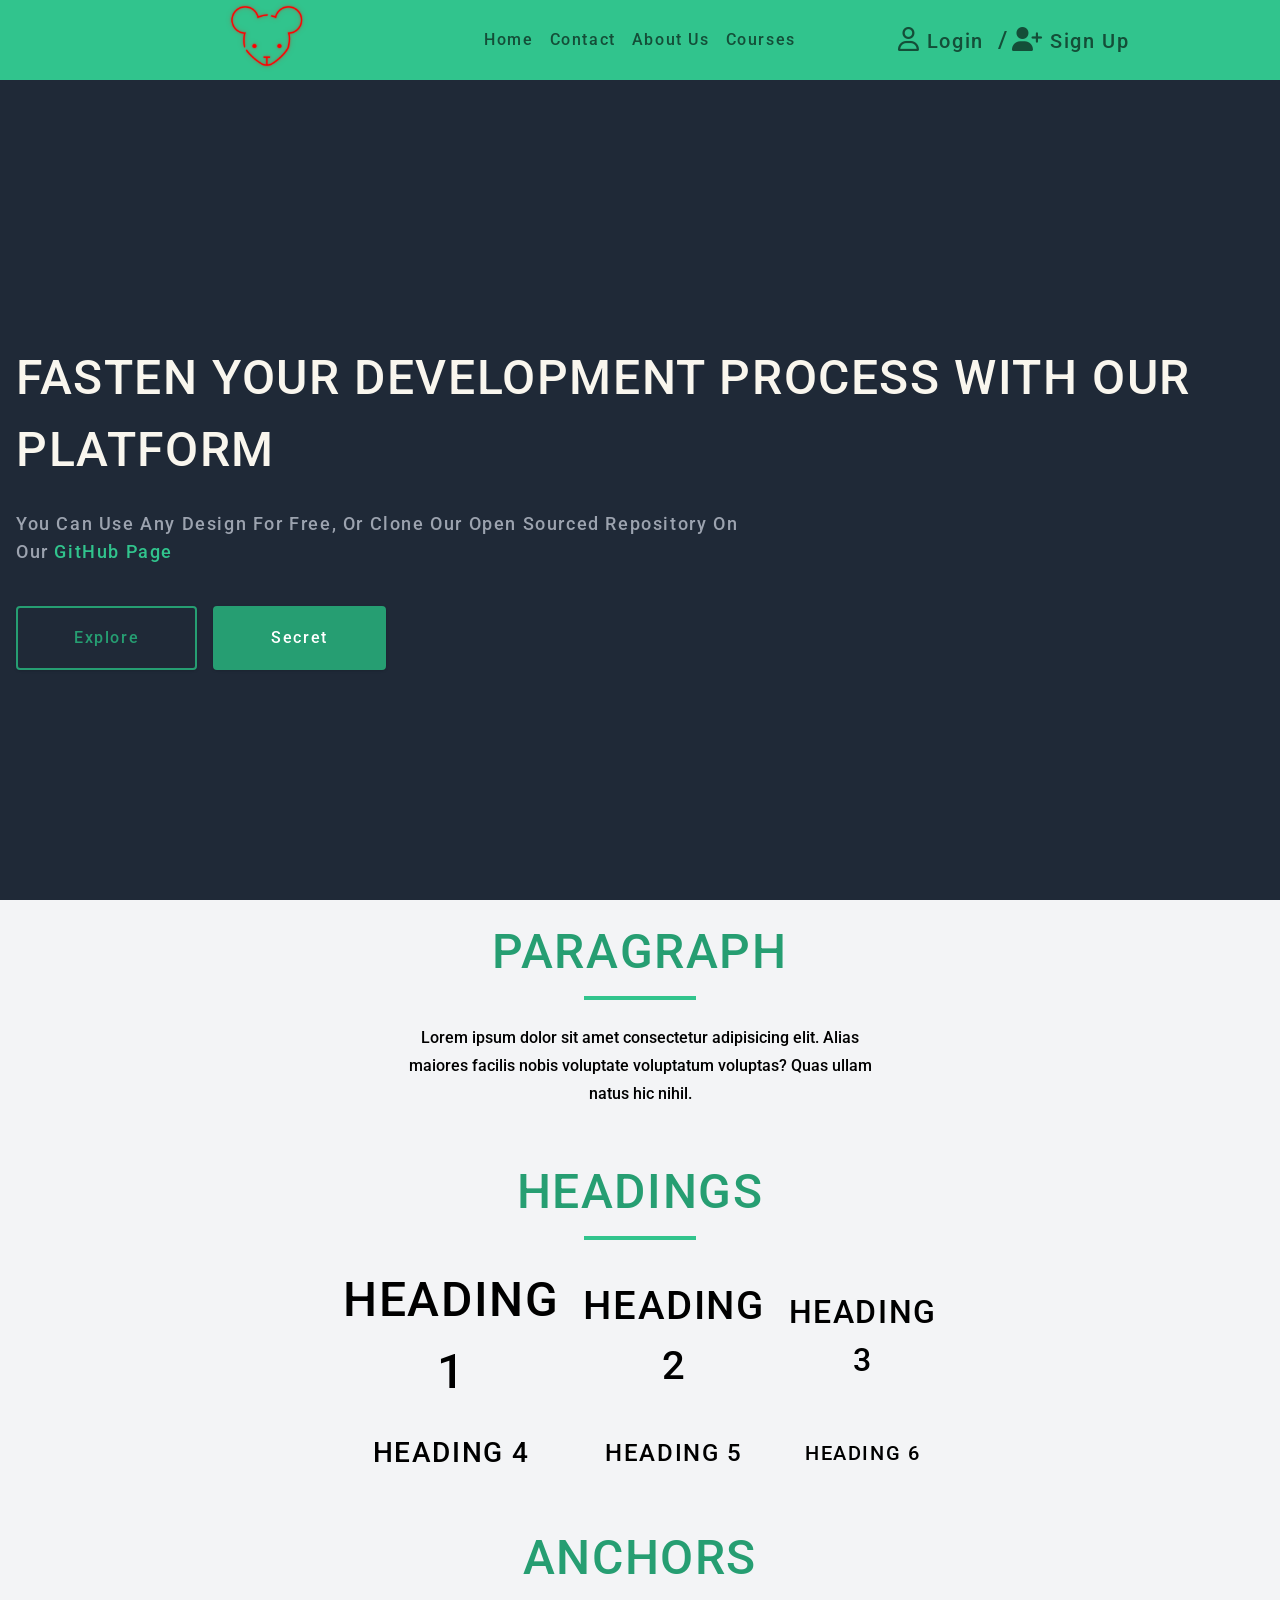
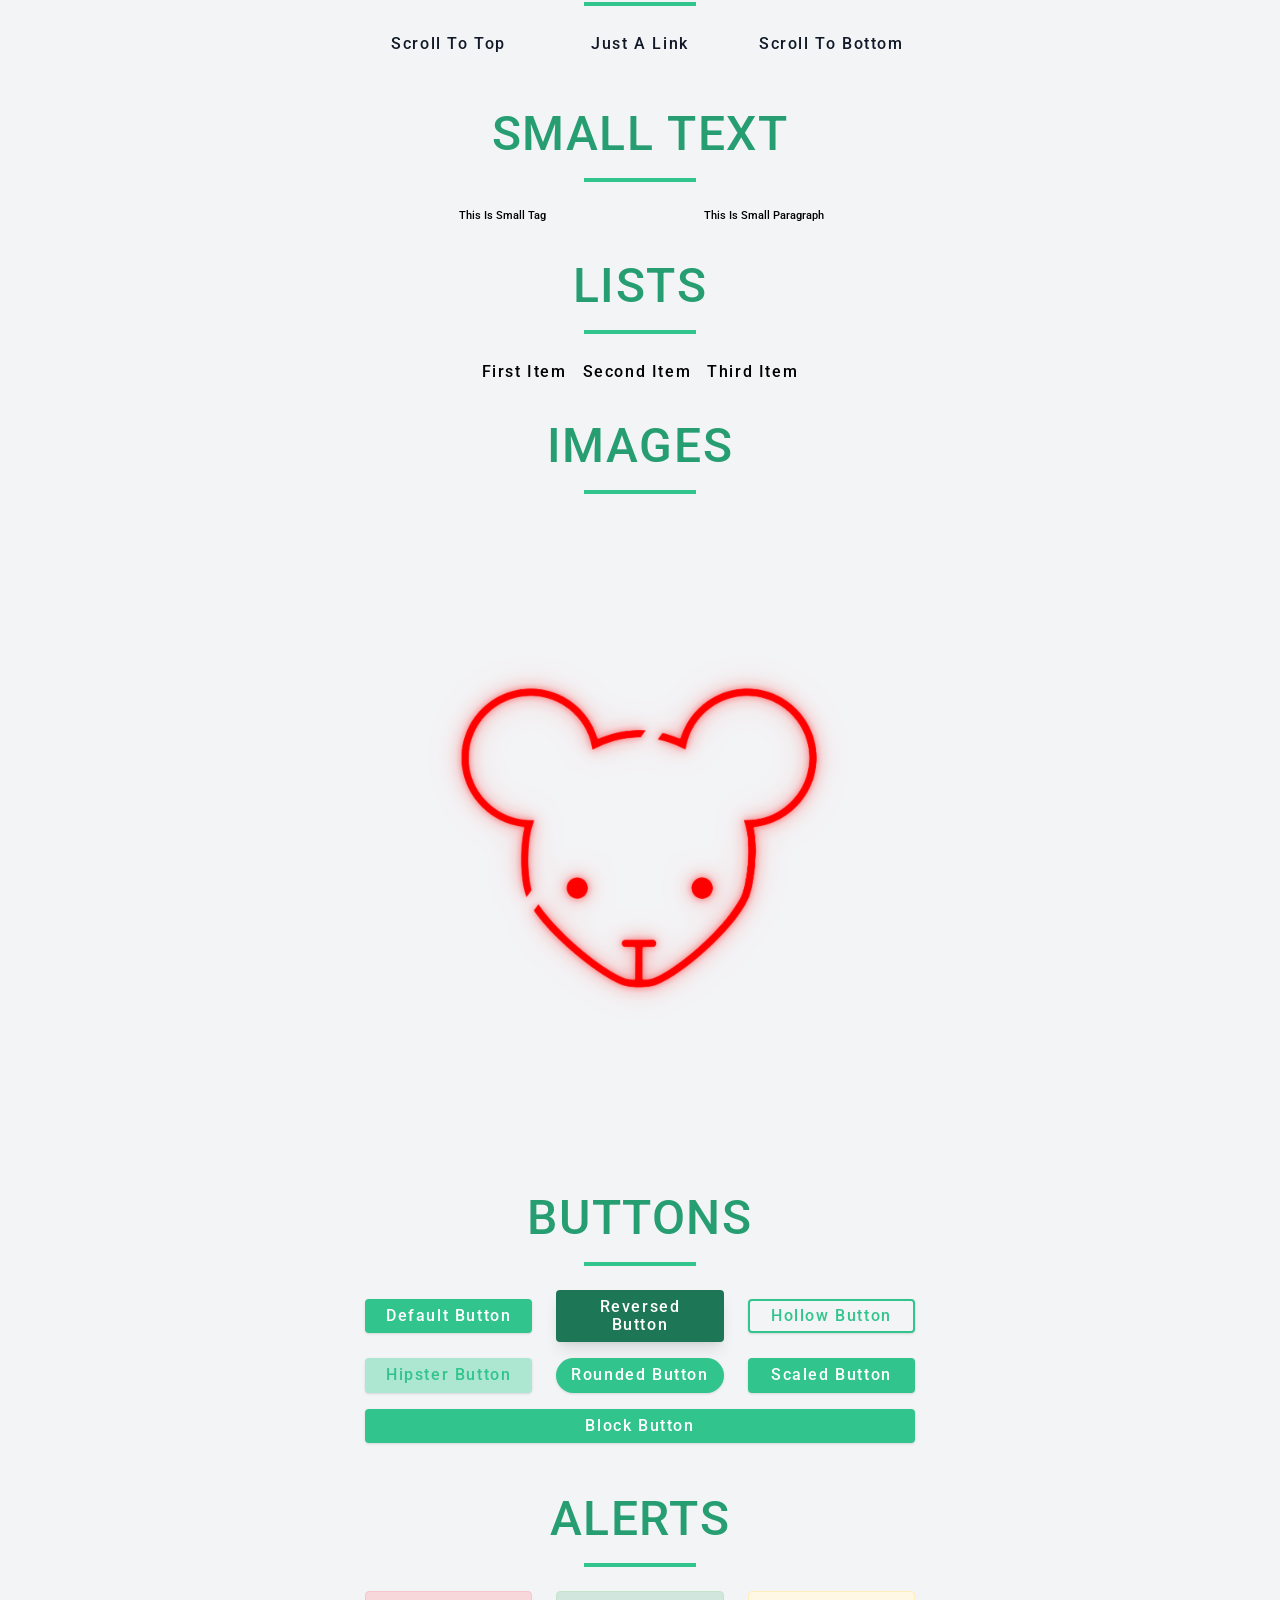
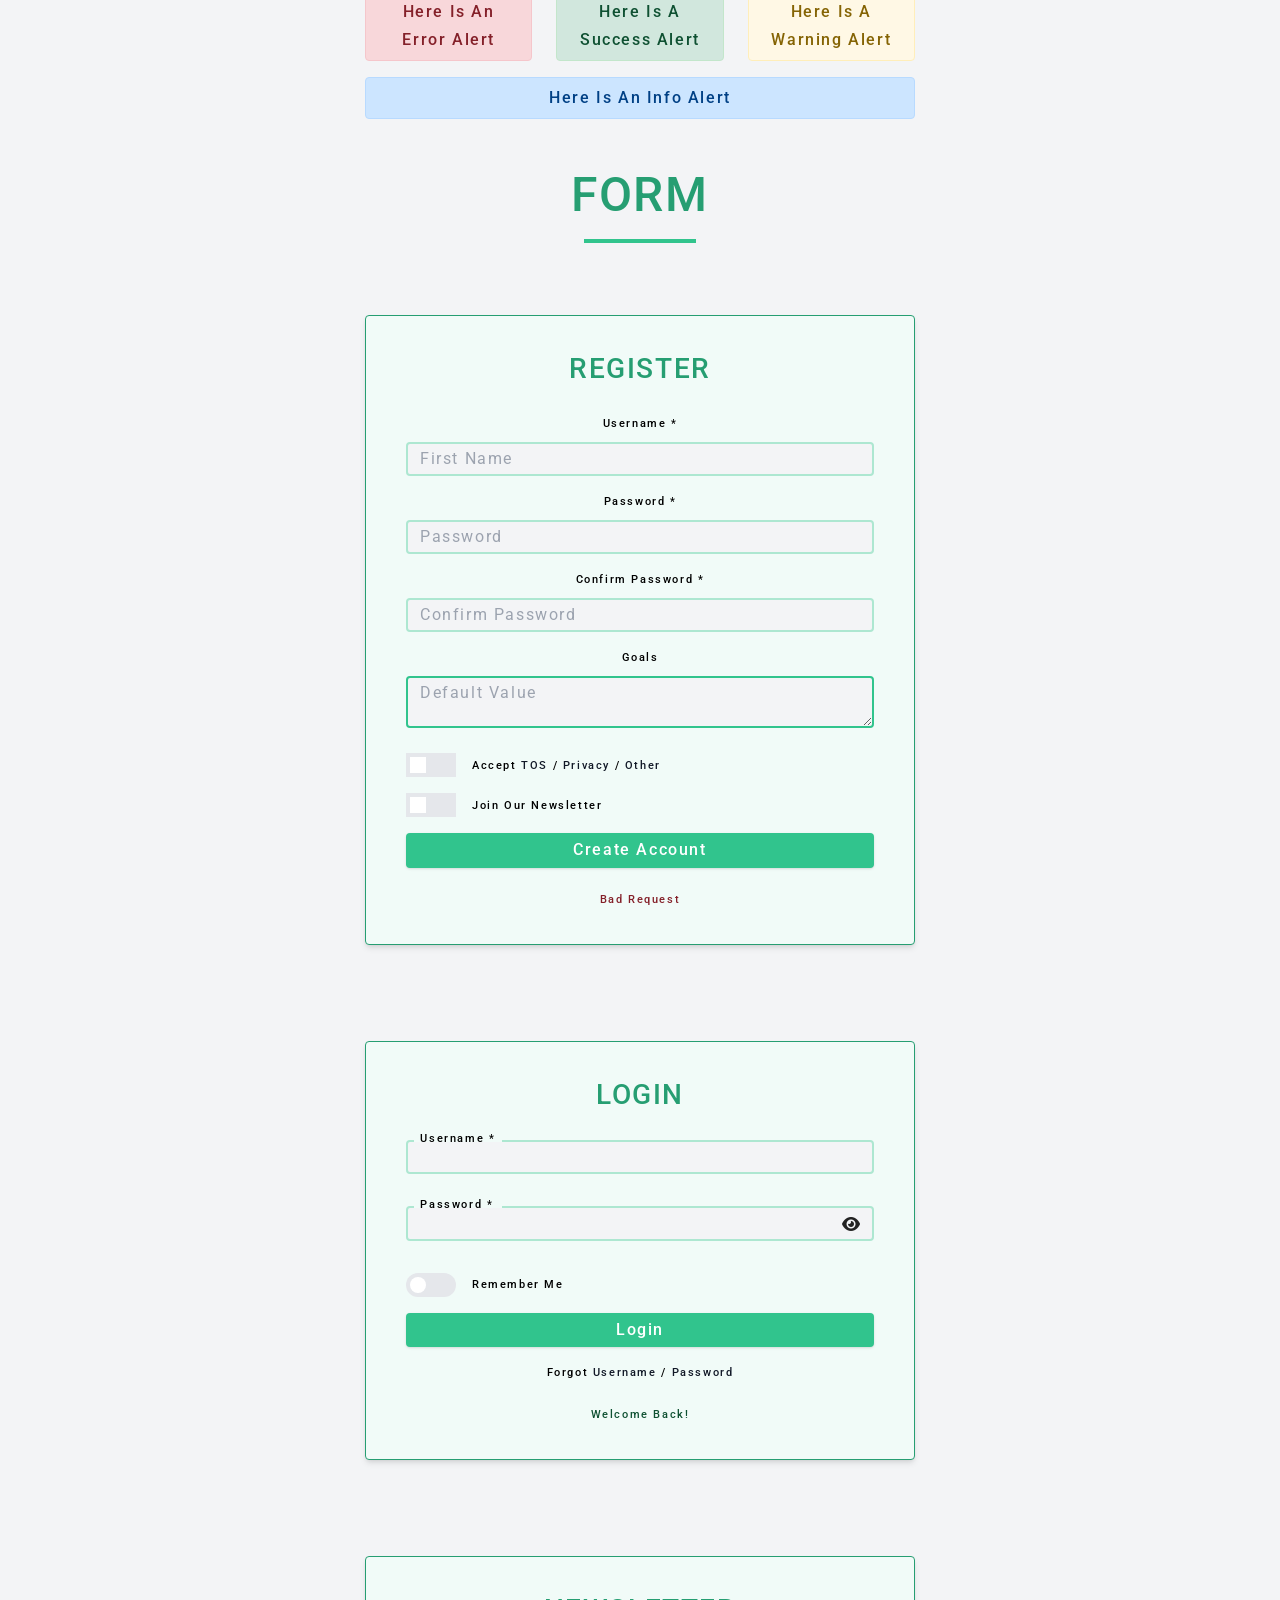
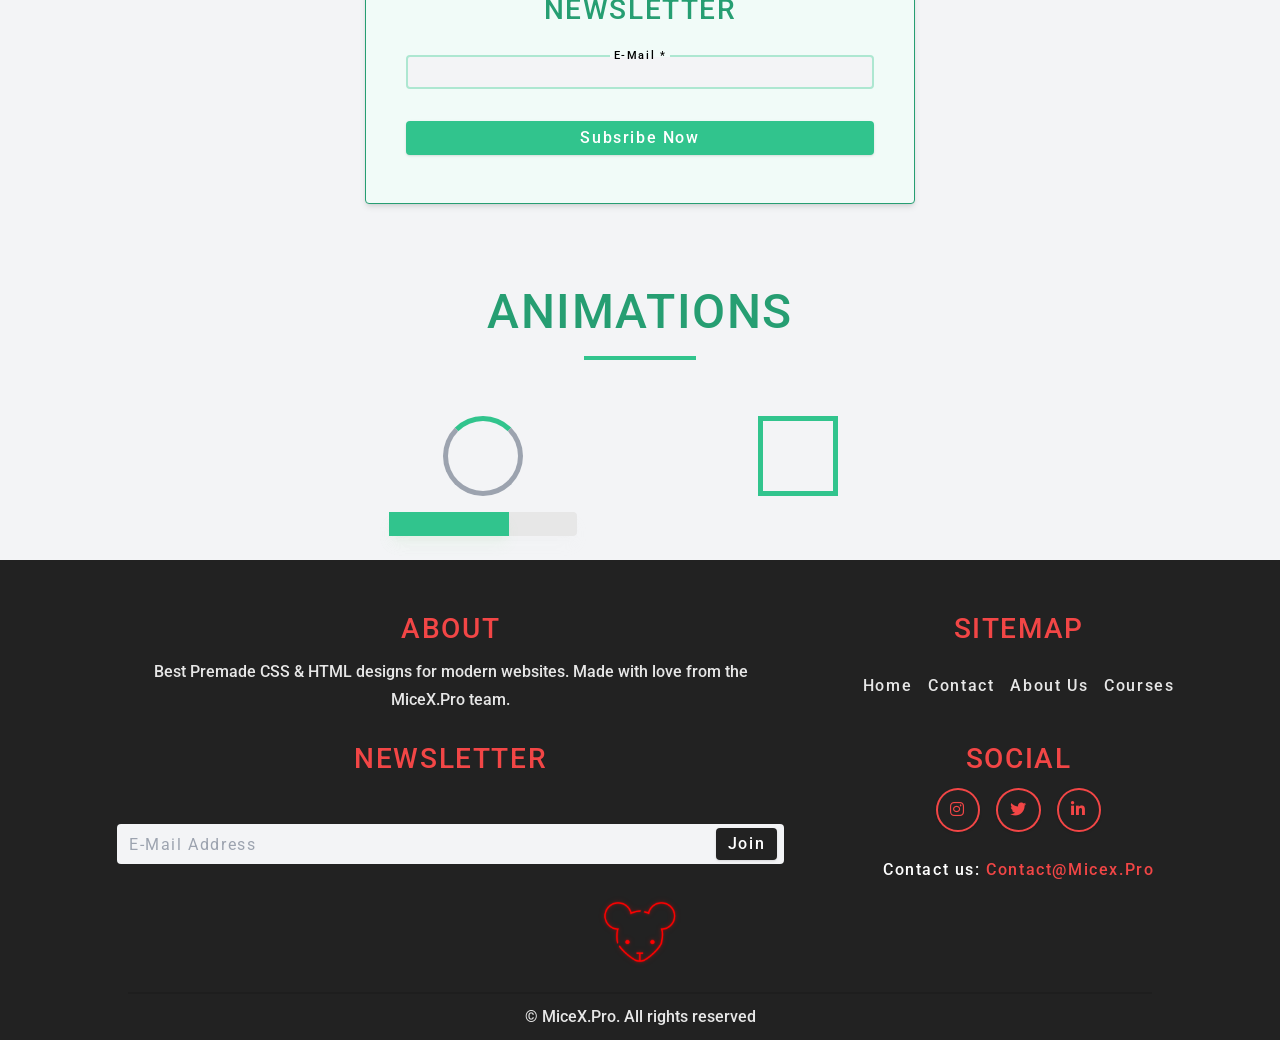
==== index.html @ 6f36a285 "25/05/2023" ====
<!DOCTYPE html>
<html lang="en">
  <head>
    <meta charset="UTF-8" />
    <meta http-equiv="X-UA-Compatible" content="IE=edge" />
    <meta name="viewport" content="width=device-width, initial-scale=1.0" />
    <!-- Start Favicon -->
    <link rel="apple-touch-icon" sizes="180x180" href="./assets/favicon/apple-touch-icon.png">
    <link rel="icon" type="image/png" sizes="32x32" href="./assets/favicon/favicon-32x32.png">
    <link rel="icon" type="image/png" sizes="16x16" href="./assets/favicon/favicon-16x16.png">
    <link rel="manifest" href="./assets/favicon/site.webmanifest">
    <!-- End Favicon -->
    <!-- Start SEO -->
    <title>MiceX.Pro | MPod</title>
    <meta name="Author" content="MiceX.Pro" />
    <meta
      name="description"
      content="Best Premade CSS & HTML designs for modern websites. Made with love from the MiceX.Pro team."
    />
    <meta
      name="keywords"
      content="MiceX, MiceX.Pro, mpod, MPod, css designs, html designs, css default Starter, premade designs, css, html"
    />
    <link rel="canonical" href="https://mpod.micex.pro/index.html" />

    <!-- Start Social Media -->
    <meta property="og:title" content="MiceX.Pro | MPod" />
    <meta
      property="og:description"
      content="Best Premade CSS & HTML designs for modern websites. Made with love from the MiceX.Pro team."
    />
    <meta
      property="og:image"
      content="https://mpod.micex.pro/assets/images/MiceX-logo.png"
    />
    <meta property="og:url" content="https://mpod.micex.pro/index.html" />
    <!-- End Social Media -->
    <!-- Start Twitter -->
    <meta name="twitter:card" content="summary_large_image" />
    <meta name="twitter:title" content="MiceX.Pro | MPod" />
    <meta
      name="twitter:description"
      content="Best Premade CSS & HTML designs for modern websites. Made with love from the MiceX.Pro team."
    />
    <meta
      name="twitter:image"
      content="https://mpod.micex.pro/assets/images/MiceX-logo.png"
    />
    <meta name="twitter:url" content="https://mpod.micex.pro/index.html" />
    <!-- End Twitter -->
    <!-- End SEO -->

    <!-- Start Global CSS -->
    <link rel="stylesheet" href="./assets/css/normilize.css" />
    <link rel="stylesheet" href="./assets/css/global.css" />
    <!-- End Global CSS -->

    <!-- Start Local Styles -->
    <link rel="stylesheet" href="./assets/css/index.css" />
    <!-- End Local Styles -->

    <!-- Start External Styles -->
    <!-- End External Styles -->

    <!-- Start Font Awesome - Icons -->
    <!-- <link
      rel="stylesheet"
      href="https://micex-pro.github.io/fontawesome-free-6.2.1-web/css/all.min.css"
    /> -->

    <link rel="stylesheet" href="./assets/icons/fontawesome-free-6.2.1-web/css/all.min.css">
    <!-- End Font Awesome - Icons -->

    <!-- Start Google AdSense-->
    <script async src="https://pagead2.googlesyndication.com/pagead/js/adsbygoogle.js?client=ca-pub-7304733661848551"
     crossorigin="anonymous"></script>
    <!-- End Google AdSense-->

    <!-- Start Google Analytics -->
    <script async src="https://www.googletagmanager.com/gtag/js?id=G-V1D1ZNHVRJ"></script>
    <script>
      window.dataLayer = window.dataLayer || [];
      function gtag(){dataLayer.push(arguments);}
      gtag('js', new Date());

      gtag('config', 'G-V1D1ZNHVRJ');
    </script>
    <!-- End Google Analytics -->
  </head>
  <body>
    <!-- Start Of Aside -->
    <aside class="sidebar hide-sidebar" id="sidebar">
      <div class="sidebar-close"><button class="btn" id="sidebar-close"><i class="fa-solid fa-xmark"></i></button>  </div>
      <div class="sidebar-links">
        <ul>
          <li class="sidebar-link"><a href="#">home</a></li>
          <li class="sidebar-link"><a href="#">contact</a></li>
          <li class="sidebar-link"><a href="#">about us</a></li>
          <li class="sidebar-link"><a href="#">courses</a></li>
        </ul>
      </div>
      <div class="sidebar-tos">
        <ul>
          <li class="sidebar-link"><a href="#">TOS</a></li>
          <li class="sidebar-link"><a href="#">privacy</a></li>
          <li class="sidebar-link"><a href="#">other</a></li>
        </ul>
      </div>
    </aside>
    <!-- End Of Aside -->
    <!-- Start Of Nav -->
    <nav class="nav" id="nav">
      <div class="nav-center">
        <div class="nav-logo"><a href="https://mpod.micex.pro"><img src="./assets/images/MiceX-logo.png" alt="MiceX.Pro"></a></div>
        <div class="nav-links">
          <div class="sidebar-open"><button class="btn" id="sidebar-open"><i class="fa-solid fa-bars-staggered"></i></button></div>
          <ul class="nav-link-list">
            <li class="nav-link"><a href="#">home</a></li>
            <li class="nav-link"><a href="#">contact</a></li>
            <li class="nav-link"><a href="#">about us</a></li>
            <li class="nav-link"><a href="#">courses</a></li>
          </ul>
        </div>
        <div class="nav-uc">
          <a href="#lform" class="btn"><i class="fa-regular fa-user"></i></a>
          <p>/</p>
          <a href="#rform" class="btn"><i class="fa-solid fa-user-plus"></i></a>
        </div>
      </div>
    </nav>
    <!-- End Of Nav -->

    <!-- Start Of Hero -->
    <header class="hero">
      <div class="hero-banner">
        <h4>fasten your development process with our platform</h4>
        <p>You can use any design for free, or clone our open sourced repository on our <a href="https://github.com/micex-pro/mpod">GitHub page</a></p>
      </div>
      <div class="hero-btn">
        <a href="#paragraph-section" class="btn btn-hollow">Explore</a>
        <a href="#footer" class="btn btn-rhollow">secret</a>
      </div>
    </header>
    <!-- End Of Hero -->

    <!-- Start Of Paragraph -->
    <section id="paragraph-section" class="section paragraph-section">
      <h1 class="section-title">paragraph</h1>
      <div class="title-underline"></div>
      <div class="section-content">
        <p>
          Lorem ipsum dolor sit amet consectetur adipisicing elit. Alias maiores
          facilis nobis voluptate voluptatum voluptas? Quas ullam natus hic
          nihil.
        </p>
      </div>
    </section>
    <!-- End Of Paragraph -->

    <!-- Start Of Headings -->
    <section class="section heading-section">
      <h1 class="section-title">headings</h1>
      <div class="title-underline"></div>
      <div class="section-content">
        <h1>heading 1</h1>
        <h2>heading 2</h2>
        <h3>heading 3</h3>
        <h4>heading 4</h4>
        <h5>heading 5</h5>
        <h6>heading 6</h6>
      </div>
    </section>
    <!-- End Of Headings -->

    <!-- Start Of Anchors -->
    <section class="section anchors-section">
      <h1 class="section-title">anchors</h1>
      <div class="title-underline"></div>
      <div class="section-content">
        <a href="#nav" class="link">scroll to top</a>
        <a href="https://www.micex.pro/" class="nav-anchor">Just a link</a>
        <a href="#footer" class="footer-anchor">scroll to bottom</a>
      </div>
    </section>
    <!-- End Of Anchors -->

    <!-- Start Of Small Text -->
    <section class="section small-section">
      <h1 class="section-title">small text</h1>
      <div class="title-underline"></div>
      <div class="section-content">
        <small>This Is Small Tag</small>
        <p class="text_small">This Is Small Paragraph</p>
      </div>
    </section>
    <!-- End Of Small Text -->

    <!-- Start Of Lists -->
    <section class="section lists-section">
      <h1 class="section-title">Lists</h1>
      <div class="title-underline"></div>
      <div class="section-content">
        <ul class="nav-list">
          <li>first item</li>
          <li>second item</li>
          <li>third item</li>
        </ul>
      </div>
    </section>
    <!-- End Of Lists -->

    <!-- Start Of Images -->
    <section class="section images-section">
      <h1 class="section-title">Images</h1>
      <div class="title-underline"></div>
      <div class="section-content">
        <div class="container">
          <img
            src="./assets/images/MiceX-logo.png"
            alt="MiceX.Pro"
            class="img"
          />
        </div>
      </div>
    </section>
    <!-- End Of Images -->

    <!-- Start Of Buttons -->
    <section class="section buttons-section">
      <h1 class="section-title">Buttons</h1>
      <div class="title-underline"></div>
      <div class="section-content">
        <button type="button" class="btn">default button</button>
        <button type="button" class="btn btn-reverse">reversed button</button>
        <button type="button" class="btn btn-hollow">hollow button</button>
        <button type="button" class="btn btn-hipster">hipster button</button>
        <button type="button" class="btn btn-rounded">rounded button</button>
        <button type="button" class="btn btn-scaled">scaled button</button>
        <button type="button" class="btn btn-block">block button</button>
      </div>
    </section>
    <!-- End Of Buttons -->

    <!-- Start Of Alerts -->
    <section class="section alerts-section">
      <h1 class="section-title">alerts</h1>
      <div class="title-underline"></div>
      <div class="section-content">
        <div class="alert alert-error">Here is an error alert</div>
        <div class="alert alert-success">Here is a success alert</div>
        <div class="alert alert-warn">Here is a warning alert</div>
        <div class="alert alert-info">Here is an info alert</div>
      </div>
    </section>
    <!-- End Of Alerts -->

    <!-- Start Of Form -->
    <section class="section form-section">
      <h1 class="section-title">Form</h1>
      <div class="title-underline"></div>
      <div class="section-content">
        <form action="#register" class="form" id="rform">
          <h4>register</h4>
          <div class="form-row">
            <label for="rusername" class="form-label">username *</label>
            <input
              type="text"
              class="form-input"
              name="ruser"
              id="rusername"
              placeholder="first name"
              pattern="^[a-zA-Z0-9_\-.$@*!]{7,20}$"
              title="Please enter a username between 7 and 20 characters that includes only letters, numbers, underscores, hyphens, periods, dollar signs, at signs, asterisks, or exclamation marks."
              required
            />
          </div>
          <div class="form-row">
            <label for="rpassword" class="form-label">Password *</label>
            <input
              type="password"
              class="form-input"
              name="rpass"
              placeholder="password"
              id="rpassword"
              title="Must contain at least one number, one uppercase letter, one lowercase letter, one symbol, and be at least 10 characters long."
              required
            />
          </div>
          <div class="form-row password-standards" id="password-standards">
            <h6>Password must contain the following:</h6>
            <p id="ps-letter" class="invalid">A <b>lowercase</b> letter</p>
            <p id="ps-capital" class="invalid">A <b>capital (uppercase)</b> letter</p>
            <p id="ps-number" class="invalid">A <b>number</b></p>
            <p id="ps-symbol" class="invalid">A <b>symbol</b></p>
            <p id="ps-length" class="invalid">Minimum <b>10 characters</b></p>
          </div>
          <div class="form-row">
            <label for="rcpassword" class="form-label">confirm Password *</label>
            <input
              type="password"
              class="form-input"
              name="rcpass"
              placeholder="confirm password"
              id="rcpassword"
              title="Must contain at least one number, one uppercase letter, one lowercase letter, one symbol, and be at least 10 characters long."
              required
            />
          </div>
          <div class="form-row">
            <label for="goals" class="form-label">Goals</label>
            <textarea
              name="rgoals"
              id="goals"
              class="form-textarea"
              placeholder="Default Value"
            ></textarea>
          </div>
          <div class="form-row form-row-condition">
            <label class="form-switch">
              <input id="form-rcondition" type="checkbox" name="rcondition" />
              <span class="slider"></span>
            </label>
            <label for="form-rcondition" class="form-label condition-label"
              >Accept <a href="#" class="link">TOS</a> /
              <a href="#" class="link">Privacy</a> /
              <a href="#" class="link">other</a></label
            >
          </div>
          <div class="form-row form-row-condition">
            <label class="form-switch">
              <input id="form-rnewsletter" type="checkbox" name="rnewsletter" />
              <span class="slider"></span>
            </label>
            <label for="form-rnewsletter" class="form-label condition-label">join our newsletter</label> 
          </div>
          <button type="submit" class="btn btn-block">create account</button>
          <small class="form-alert-error">bad request</small>
        </form>
        <form action="#login" class="form" id="lform">
          <h4>login</h4>
          <div class="input-line"></div>
          <div class="form-row">
            <input
              type="text"
              class="modern-input"
              name="luser"
              id="lusername"
              required
            />
            <label for="lusername" class="modern-label">username *</label>
          </div>
          <div class="form-row">
            <div class="input-line"></div>
            <input
              type="password"
              class="modern-input"
              name="lpass"
              id="lpassword"
              required
            />
            <label for="lpassword" class="modern-label">Password *</label>
            <button type="button" class="btn form-password-visibility show" id="form-visible-btn"><i class="fa-solid fa-eye"></i></button>
            <button type="button" class="btn form-password-visibility hide" id="form-invisible-btn"><i class="fa-solid fa-eye-slash"></i></button>
            <label class="form-label" id="capslock-warning">Caps lock is ON</label>
          </div>
          <div class="form-row form-row-condition">
            <label class="form-switch">
              <input id="form-lrememberpass" type="checkbox" name="lrememberpass" />
              <span class="slider round"></span>
            </label>
            <label class="form-label condition-label">Remember me</label> 
          </div>
          <button type="submit" class="btn btn-block">login</button>
          <div class="form-row form-row-condition forgot-credentials">
            <label class="form-label condition-label"
            >Forgot <a href="#" class="link">username</a> /
            <a href="#" class="link">password</a>
          </div>
          <small class="form-alert-success">Welcome back!</small>
        </form>
        <form action="#sub-to-newsletter" class="form" id="sform">
          <h4>newsletter</h4>
          <div class="form-row form-snewsletter">
            <div class="input-line input-line-center">
              <label for="name" class="modern-label">E-mail *</label>
            </div>
            <input
              type="email"
              class="modern-input"
              name="semail"
              id="form-semail"
              pattern="^[\w-\.]+@([\w-]+\.)+[\w-]{2,}$" 
              title="Please enter a valid email address."
              required
            />
          </div>
          <button type="submit" class="btn btn-block">Subsribe now</button>
        </form>
      </div>
    </section>
    <!-- End Of Form -->

    <!-- Start Of Animations -->
    <section class="section animations-section">
      <h1 class="section-title">animations</h1>
      <div class="title-underline"></div>
      <div class="section-content">
        <div class="animation animation-circle"></div>
        <div class="animation animation-square"></div>
        <div id="pbar">
          <div id="progress"></div>
        </div>
      </div>
    </section>
    <!-- End Of Animations -->
    <!-- Start Of Footer -->
    <footer class="footer" id="footer">
      <div class="footer-center">
        <div class="footer-logo"><a href="https://mpod.micex.pro"><img src="./assets/images/MiceX-logo.png" alt="MiceX.Pro"></a></div>
        <div class="footer-about">
          <div class="footer-section">
            <h4 class="footer-title">about</h4>
            <div class="footer-banner">
              <p>Best Premade CSS & HTML designs for modern websites. Made with love from the MiceX.Pro team.</p>
            </div>
          </div>
        </div>
        <div class="footer-sitemap">
          <div class="footer-section">
            <h4 class="footer-title">sitemap</h4>
            <div class="footer-banner">
              <ul class="footer-sitemap-list">
                <li class="footer-link"><a href="#">home</a></li>
                <li class="footer-link"><a href="#">contact</a></li>
                <li class="footer-link"><a href="#">about us</a></li>
                <li class="footer-link"><a href="#">courses</a></li>
            </div>
          </div>
        </div>
        <div class="footer-newsletter">
          <div class="footer-section">
            <h4 class="footer-title">newsletter</h4>
            <div class="footer-banner">
              <form action="#" class="footer-form" id="footer-form" method="POST">
                <div class="form-row">
                  <input
                    type="email"
                    class="modern-input"
                    name="footer_semail"
                    pattern="^[\w-\.]+@([\w-]+\.)+[\w-]{2,}$" 
                    title="Please enter a valid email address."
                    placeholder="E-mail address"
                    required
                  />
                  <div class="footer-btn-parent">
                    <button type="submit" class="btn" id="footer-form-btn">join</button>
                  </div>
                </div>
              </form>
            </div>
          </div>
        </div>
        <div class="footer-social">
          <div class="footer-section">
            <h4 class="footer-title">social</h4>
            <div class="footer-banner" id="footer-social-btns">
                <a href="#" class="btn social-btn"><i class="fa-brands fa-instagram"></i></a>
                <a href="#" class="btn social-btn"><i class="fa-brands fa-twitter"></i></a>
                <a href="#" class="btn social-btn"><i class="fa-brands fa-linkedin-in"></i></a>
            </div>
            <p>Contact us: <a href="mailto:contact@micex.pro">contact@micex.pro</a></p>
          </div>
        </div>
      </div>
      <div class="footer-copyright">
        <div class="footer-section">
          <div class="footer-banner">
            <p>&copy; MiceX.Pro. All rights reserved</p>
          </div>
        </div>
      </div>
    </footer>
    <!-- End Of Footer -->

    <!-- Start Local JS Files -->
    <script src="./assets/js/global.js"></script>
    <!-- End Local JS Files -->
    <!-- Start External JS Files -->
    <!-- End External JS Files -->
  </body>
</html>
---- assets/css/normilize.css ----
/*! normalize.css v8.0.1 | MIT License | github.com/necolas/normalize.css */

/* Document
   ========================================================================== */

/**
 * 1. Correct the line height in all browsers.
 * 2. Prevent adjustments of font size after orientation changes in iOS.
 */

 html {
  line-height: 1.15; /* 1 */
  -webkit-text-size-adjust: 100%; /* 2 */
}

/* Sections
   ========================================================================== */

/**
 * Remove the margin in all browsers.
 */

body {
  margin: 0;
}

/**
 * Render the `main` element consistently in IE.
 */

main {
  display: block;
}

/**
 * Correct the font size and margin on `h1` elements within `section` and
 * `article` contexts in Chrome, Firefox, and Safari.
 */

h1 {
  font-size: 2em;
  margin: 0.67em 0;
}

/* Grouping content
   ========================================================================== */

/**
 * 1. Add the correct box sizing in Firefox.
 * 2. Show the overflow in Edge and IE.
 */

hr {
  box-sizing: content-box; /* 1 */
  height: 0; /* 1 */
  overflow: visible; /* 2 */
}

/**
 * 1. Correct the inheritance and scaling of font size in all browsers.
 * 2. Correct the odd `em` font sizing in all browsers.
 */

pre {
  font-family: monospace, monospace; /* 1 */
  font-size: 1em; /* 2 */
}

/* Text-level semantics
   ========================================================================== */

/**
 * Remove the gray background on active links in IE 10.
 */

a {
  background-color: transparent;
}

/**
 * 1. Remove the bottom border in Chrome 57-
 * 2. Add the correct text decoration in Chrome, Edge, IE, Opera, and Safari.
 */

abbr[title] {
  border-bottom: none; /* 1 */
  text-decoration: underline; /* 2 */
  text-decoration: underline dotted; /* 2 */
}

/**
 * Add the correct font weight in Chrome, Edge, and Safari.
 */

b,
strong {
  font-weight: bolder;
}

/**
 * 1. Correct the inheritance and scaling of font size in all browsers.
 * 2. Correct the odd `em` font sizing in all browsers.
 */

code,
kbd,
samp {
  font-family: monospace, monospace; /* 1 */
  font-size: 1em; /* 2 */
}

/**
 * Add the correct font size in all browsers.
 */

small {
  font-size: 80%;
}

/**
 * Prevent `sub` and `sup` elements from affecting the line height in
 * all browsers.
 */

sub,
sup {
  font-size: 75%;
  line-height: 0;
  position: relative;
  vertical-align: baseline;
}

sub {
  bottom: -0.25em;
}

sup {
  top: -0.5em;
}

/* Embedded content
   ========================================================================== */

/**
 * Remove the border on images inside links in IE 10.
 */

img {
  border-style: none;
}

/* Forms
   ========================================================================== */

/**
 * 1. Change the font styles in all browsers.
 * 2. Remove the margin in Firefox and Safari.
 */

button,
input,
optgroup,
select,
textarea {
  font-family: inherit; /* 1 */
  font-size: 100%; /* 1 */
  line-height: 1.15; /* 1 */
  margin: 0; /* 2 */
}

/**
 * Show the overflow in IE.
 * 1. Show the overflow in Edge.
 */

button,
input { /* 1 */
  overflow: visible;
}

/**
 * Remove the inheritance of text transform in Edge, Firefox, and IE.
 * 1. Remove the inheritance of text transform in Firefox.
 */

button,
select { /* 1 */
  text-transform: none;
}

/**
 * Correct the inability to style clickable types in iOS and Safari.
 */

button,
[type="button"],
[type="reset"],
[type="submit"] {
  -webkit-appearance: button;
}

/**
 * Remove the inner border and padding in Firefox.
 */

button::-moz-focus-inner,
[type="button"]::-moz-focus-inner,
[type="reset"]::-moz-focus-inner,
[type="submit"]::-moz-focus-inner {
  border-style: none;
  padding: 0;
}

/**
 * Restore the focus styles unset by the previous rule.
 */

button:-moz-focusring,
[type="button"]:-moz-focusring,
[type="reset"]:-moz-focusring,
[type="submit"]:-moz-focusring {
  outline: 1px dotted ButtonText;
}

/**
 * Correct the padding in Firefox.
 */

fieldset {
  padding: 0.35em 0.75em 0.625em;
}

/**
 * 1. Correct the text wrapping in Edge and IE.
 * 2. Correct the color inheritance from `fieldset` elements in IE.
 * 3. Remove the padding so developers are not caught out when they zero out
 *    `fieldset` elements in all browsers.
 */

legend {
  box-sizing: border-box; /* 1 */
  color: inherit; /* 2 */
  display: table; /* 1 */
  max-width: 100%; /* 1 */
  padding: 0; /* 3 */
  white-space: normal; /* 1 */
}

/**
 * Add the correct vertical alignment in Chrome, Firefox, and Opera.
 */

progress {
  vertical-align: baseline;
}

/**
 * Remove the default vertical scrollbar in IE 10+.
 */

textarea {
  overflow: auto;
}

/**
 * 1. Add the correct box sizing in IE 10.
 * 2. Remove the padding in IE 10.
 */

[type="checkbox"],
[type="radio"] {
  box-sizing: border-box; /* 1 */
  padding: 0; /* 2 */
}

/**
 * Correct the cursor style of increment and decrement buttons in Chrome.
 */

[type="number"]::-webkit-inner-spin-button,
[type="number"]::-webkit-outer-spin-button {
  height: auto;
}

/**
 * 1. Correct the odd appearance in Chrome and Safari.
 * 2. Correct the outline style in Safari.
 */

[type="search"] {
  -webkit-appearance: textfield; /* 1 */
  outline-offset: -2px; /* 2 */
}

/**
 * Remove the inner padding in Chrome and Safari on macOS.
 */

[type="search"]::-webkit-search-decoration {
  -webkit-appearance: none;
}

/**
 * 1. Correct the inability to style clickable types in iOS and Safari.
 * 2. Change font properties to `inherit` in Safari.
 */

::-webkit-file-upload-button {
  -webkit-appearance: button; /* 1 */
  font: inherit; /* 2 */
}

/* Interactive
   ========================================================================== */

/*
 * Add the correct display in Edge, IE 10+, and Firefox.
 */

details {
  display: block;
}

/*
 * Add the correct display in all browsers.
 */

summary {
  display: list-item;
}

/* Misc
   ========================================================================== */

/**
 * Add the correct display in IE 10+.
 */

template {
  display: none;
}

/**
 * Add the correct display in IE 10.
 */

[hidden] {
  display: none;
}
---- assets/css/global.css ----
/*
==============================
*   Made With Love By MiceX.Pro Team.
*   Globbal styles only!
*   Buttons, forms, inputs, etc.
==============================
*/

/* Fonts */
@import url("https://fonts.googleapis.com/css2?family=Roboto+Slab:wght@100;400;600&family=Roboto:wght@100;400;500&display=swap");

*,
::before,
::after {
  /* Additional default web browser styles reset */
  margin: 0;
  padding: 0;
  box-sizing: border-box;
}

:root {
  /* Primary Color */
  --primary-50: #f1fbf8;
  --primary-100: #d6f3e8;
  --primary-200: #ade7d1;
  --primary-300: #83dcbb;
  --primary-400: #5ad0a4;
  --primary-500: #31c48d; /* Default Primary Color */
  --primary-600: #269e72;
  --primary-700: #1d7655;
  --primary-800: #144e38;
  --primary-900: #0a271c;

  /* Gray Colors */
  --gray-50: #fafafa;
  --gray-100: #f3f4f6;
  --gray-200: #e5e7eb;
  --gray-300: #d1d5db;
  --gray-400: #9ca3af;
  --gray-500: #6b7280;
  --gray-600: #4b5563;
  --gray-700: #374151;
  --gray-800: #1f2937;
  --gray-900: #111827;

  /* Additional Colors */
  --white: #fff;
  --white-mid: #e7e7e7;
  --white-bone: #f9f6ee;

  --black: #0d0d0d;
  --black-mid: #222222;
  --black-light: #333333;

  --red-light: #f8d7da;
  --red-mid: #f24646;
  --red-dark: #842029;

  --green-dark: #0f5132;
  --green-mid: #90ee90;
  --green-light: #d1e7dd;

  --yellow-dark: #856404;
  --yellow-mid: #ffc107;
  --yellow-light: #fff8e5;

  --blue-dark: #004085;
  --blue-mid: #0d6efd;
  --blue-light: #cce5ff;

  --orange: #fd7e14;
  --pink: #d63384;
  --purple: #6f42c1;

  /* Shadows */
  --shadow-1: 0 1px 3px 0 rgb(0 0 0 / 0.1), 0 1px 2px -1px rgb(0 0 0 / 0.1);
  --shadow-2: 0 4px 6px -1px rgb(0 0 0 / 0.1), 0 2px 4px -2px rgb(0 0 0 / 0.1);
  --shadow-3: 0 10px 15px -3px rgb(0 0 0 / 0.1), 0 4px 6px -4px rgb(0 0 0 / 0.1);
  --shadow-4: 0 20px 25px -5px rgb(0 0 0 / 0.1),
    0 8px 10px -6px rgb(0 0 0 / 0.1);

  /* Gradients */
  --gradient-opacity: 0.8;

  /* Text Styles */
  --ff-heading: "Roboto Slab", serif;
  --ff-body: "Roboto", sans-serif;
  --smallText: 0.7em;
  --color-bg: var(--gray-100);
  --color-txt: var(--gray-900);

  --letter-spacing: 0.1rem;
  --line-height: 1.5;

  /* Border Styles */
  --radius-circle: 50%;
  --radius-half-circle: 3.125rem;
  --radius: 0.25rem;

  /* Animations / Transitions / Scales */
  --transition-5: 0.5s ease-in-out all;
  --transition-2: 0.2s ease-in-out all;
  --transition-1: 0.1s ease-in-out all;

  /* Div Styles */
  --width-max: 1120px;
  --width-section: 550px;
}

html {
  font-size: 100%;
  scroll-behavior: smooth;
}

body {
  background-color: var(--color-bg);
  font-family: var(--ff-body);
  font-weight: 500;
  line-height: 1.75;
  color: var(--txtColor);
}

/* Start Of Custom Scroll Bar */
html::-webkit-scrollbar {
  width: 8px;
  height: 8px;
}

html::-webkit-scrollbar-thumb {
  background-color: var(--primary-300);
  /* border-radius: 10px; */
}

html::-webkit-scrollbar-track {
  background-color: #f1f1f1;
  /* border-radius: 10px; */
}
/* End Of Custom Scroll Bar */
/* Start hide / show */
.hide {
  display: none !important;
}

.show {
  display: inline-block !important;
}
/* End hide / show */
/* Start Of Section */
.section {
  max-width: var(--width-section);
  margin: 0 auto;
  margin-bottom: 1.5rem;
}

.section-title {
  text-align: center;
  color: var(--primary-600);
}

.title-underline {
  background: var(--primary-500);
  width: 7rem;
  height: 0.25rem;
  margin: 0 auto;
  margin-top: -1rem;
  margin-bottom: 1.5rem;
}

.section-content {
  width: 100%;
  text-align: center;
  display: flex;
  justify-content: center;
  align-items: center;

  /* responsive */
  flex-direction: column;
}
/* End Of Section */
/* Start Of NavBar */
.nav {
  height: 5rem;
  background-color: var(--primary-500);
  width: 100%;
}

.nav-center {
  max-width: var(--width-max);
  margin: 0 auto;
  height: 100%;

  display: flex;
  align-items: center;
  justify-content: space-between;
}

.nav-logo,
.nav-links,
.nav-uc {
  width: 33.333%;
  height: 100%;
}

.nav-logo {
  display: flex;
  justify-content: center;
  align-items: center;
}

.nav-logo a img {
  object-fit: contain;
  width: 8rem;
}

.nav-logo a {
  margin: 0;
}

.nav-links {
  display: flex;
  align-items: center;
  justify-content: center;
}

.sidebar-open .btn {
  background-color: transparent;
  border-color: transparent;
  box-shadow: none;
  font-size: 3rem;
  margin: 0;
  color: var(--primary-700);
}

.sidebar-open .btn:hover {
  background-color: transparent;
  border-color: transparent;
  box-shadow: none;
  color: var(--primary-900);
}

.nav-uc {
  display: flex;
  justify-content: center;
  align-items: center;
  overflow: hidden;
}
.nav-uc p {
  margin: 0;
  color: var(--primary-800);
  font-size: 1.5rem;
  width: 0;
}

.nav-uc .btn {
  margin: 0;
  background-color: transparent;
  border-color: transparent;
  box-shadow: none;
  font-size: 1.5rem;
  color: var(--primary-800);
}

.nav-uc .btn:hover {
  background-color: transparent;
  border-color: transparent;
  box-shadow: none;
  color: var(--primary-900);
}

.nav-link-list{
  display: none;
}

.nav-link-list li a{
  color: var(--primary-800);
  font-size: 1rem;
}

.nav-link-list li a:hover{
  color: var(--primary-900);
}
/* End Of NavBar */
/* Start Of SideBar */

.sidebar {
  position: absolute;
  width: 100%;
  height: 100vh;
  background-color: rgba(34, 34, 34, 0.97);
  z-index: 1000;
  display: flex;
  justify-content: start;
  align-items: center;
  flex-direction: column;
  transition: var(--transition-2);
}

.show-sidebar {
  transform: translateX(0);
}

.hide-sidebar {
  transform: translateX(-100%);
}

.sidebar-links {
  width: 100%;
  height: 66.666%;
  display: flex;
  align-items: center;
  justify-content: center;
}

.sidebar-links ul {
  width: 100%;
}

.sidebar-links ul li {
  text-align: center;
  width: 100%;
  cursor: pointer;
}

.sidebar-links ul li a {
  color: var(--primary-500);
  letter-spacing: var(--letter-spacing);
  margin: 0;
  font-size: 1.5rem;
  width: 100%;
  display: block;
}

.sidebar-links ul li:hover {
  padding-left: 1rem;
  background-color: var(--primary-500);
  transition: var(--transition-2);
}

.sidebar-links ul li:hover a {
  color: var(--white);
}

.sidebar-tos {
  border-top: 2px solid rgba(30, 30, 30, 0.8);
  height: 16.665%;
  width: 80%;
}

.sidebar-tos ul {
  display: flex;
  flex-direction: row;
  justify-content: center;
  gap: 0 1rem;
  align-items: center;
  width: 100%;
  height: 100%;
}

.sidebar-tos ul li a {
  color: var(--white-mid);
  letter-spacing: var(--letter-spacing);
  margin: 0;
}

.sidebar-tos ul li a:hover {
  color: var(--primary-500);
}

.sidebar-close {
  border-bottom: 2px solid rgba(30, 30, 30, 0.8);
  height: 16.665%;
  width: 80%;
  display: flex;
  justify-content: center;
  align-items: center;
}

.sidebar-close .btn {
  margin: 0;
  border-color: transparent;
  background-color: transparent;
  box-shadow: none;
  font-size: 3rem;
}
.sidebar-close .btn:hover {
  border-color: transparent;
  background-color: transparent;
  box-shadow: none;
  color: var(--red-mid);
  transform: scale(1.04);
}
/* End Of SideBar */
/* Start Of Hero */
.hero {
  width: 100%;
  height: calc(100vh - 5rem);
  background: var(--gray-800);
  margin-bottom: 1rem;

  display: flex;
  justify-content: center;
  align-items: center;
  flex-direction: column;
}

.hero-banner {
  color: var(--white-bone);
  padding: 0.5rem;
  text-align: center;
  text-align: center;
  line-height: var(--line-height);
}

.hero-banner h4 {
  margin-top: 1rem;
  letter-spacing: var(--letter-spacing);
}

.hero-banner p {
  text-transform: capitalize;
  letter-spacing: var(--letter-spacing);
  margin-top: 1rem;
  color: var(--gray-400);
  width: 100%;
}

.hero-banner p a {
  color: var(--primary-500);
}

.hero-btn {
  width: 100%;
  display: flex;
  justify-content: center;
  align-items: center;
  text-align: center;
  gap: 0 1rem;
}

.hero-btn a {
  margin: 0;
}

.hero-btn .btn-hollow:hover {
  border-color: var(--primary-500);
  background-color: transparent;
  color: var(--primary-500);
  transform: scale(1.02);
}

.hero-btn .btn-hollow {
  border-color: var(--primary-600);
  color: var(--primary-600);
}

.hero-btn .btn-rhollow:hover {
  background-color: var(--primary-500);
  border-color: var(--primary-500);
  color: var(--white);
  transform: scale(1.02);
}

.hero-btn .btn-rhollow {
  background-color: var(--primary-600);
  border-color: var(--primary-600);
}
/* End Of Hero */
/* Start Of Paragraph */
p {
  margin-bottom: 1.5rem;
  max-width: 40em;
  width: 90%;
}
/* End Of Paragraph */
/* Start Of Headings */
h1,
h2,
h3,
h4,
h5,
h6 {
  margin: 0;
  margin-bottom: 1.5rem;
  font-weight: 500;
  line-height: 1.5;
  text-transform: uppercase;
  letter-spacing: var(--letter-spacing);
}

h1 {
  font-size: 3rem;
}
h2 {
  font-size: 2.5rem;
}
h3 {
  font-size: 2rem;
}
h4 {
  font-size: 1.75rem;
}
h5 {
  font-size: 1.5rem;
}
h6 {
  font-size: 1.25rem;
}

/* End Of Headings */
/* Start of Anchors */
a {
  text-decoration: none;
  text-transform: capitalize;
  color: var(--color-txt);
  letter-spacing: var(--letter-spacing);
  font-size: 1rem;
  transition: var(--transition-2);
  margin-bottom: 1rem;
}

.nav-anchor:hover {
  color: var(--primary-500);
}

.link:hover {
  color: var(--primary-500);
  transform: scale(1.1);
}

.footer-anchor:hover {
  color: var(--primary-500);
  padding-left: 3rem;
  text-shadow: 0 4px 6px -1px rgb(49 196 141 / 0.1),
    0 2px 4px -2px rgb(0 0 0 / 0.1);
}
/* End Of Anchors */
/* Start Of Small Text */
small,
.text_small {
  font-size: var(--smallText);
  margin-bottom: 0;
}
/* End Of Small Text */
/* Start Of Lists */
ul {
  list-style-type: none;
  padding: 0;
  display: flex;
  align-items: center;
  justify-content: center;
  flex-direction: column;
}

li {
  text-transform: capitalize;
  letter-spacing: var(--letter-spacing);
}
/* End Of Lists */
/* Start Of Images */
.container {
  width: 50vw;
  max-width: var(--width-max);
}

.img {
  width: 100%;
  display: block; /* Remove the space from the bottom of the container */
  object-fit: cover;
}
/* End Of Images */
/* Start Of Buttons */
.btn {
  cursor: pointer;
  color: var(--white);
  background-color: var(--primary-500);
  border: 2px solid transparent;
  border-radius: var(--radius);
  letter-spacing: var(--letter-spacing);
  padding: 0.375rem 0.75rem;
  box-shadow: var(--shadow-1);
  transition: var(--transition-2);
  text-transform: capitalize;
  display: inline-block;
  font-weight: 500;
  margin-bottom: 1rem;
  text-align: center;
}

.btn:hover {
  background-color: var(--primary-700);
  box-shadow: var(--shadow-3);
  font-weight: 500;
}

.btn-reverse {
  background-color: var(--primary-700);
  box-shadow: var(--shadow-3);
}

.btn-reverse:hover {
  box-shadow: var(--shadow-1);
  background-color: var(--primary-500);
}

.btn-hollow {
  background-color: transparent;
  border-color: var(--primary-500);
  color: var(--primary-500);
}

.btn-hollow:hover {
  background-color: var(--primary-500);
  color: var(--white);
}

.btn-rhollow {
  background-color: var(--primary-500);
  color: var(--white);
}

.btn-rhollow:hover {
  background-color: transparent;
  border-color: var(--primary-500);
  color: var(--primary-500);
}

.btn-hipster {
  color: var(--primary-500);
  background: var(--primary-200);
}

.btn-hipster:hover {
  color: var(--primary-200);
  background: var(--primary-700);
}

.btn-rounded {
  border-radius: var(--radius-half-circle);
}

.btn-scaled:hover {
  transform: scale(1.05);
}

.btn-block {
  width: 100%;
  /* Remove the line bellow if needed. I makes the element go full width in a grid template */
  grid-column: 1 / -1;
}
/* End Of Buttons */
/* Start Of Alerts */
.alert {
  padding: 0.375rem 0.75rem;
  margin-bottom: 1rem;
  border-radius: var(--radius);
  letter-spacing: var(--letter-spacing);
  border: 1px solid transparent;
  text-align: center;
  text-transform: capitalize;
  transition: var(--transition-2);
}

.alert-error {
  background: var(--red-light);
  color: var(--red-dark);
  border-color: rgb(245, 198, 203);
}

.alert-success {
  background: var(--green-light);
  color: var(--green-dark);
  border-color: rgb(195, 230, 203);
}

.alert-warn {
  background: var(--yellow-light);
  color: var(--yellow-dark);
  border-color: rgb(255, 238, 186);
}

.alert-info {
  background: var(--blue-light);
  color: var(--blue-dark);
  border-color: rgb(184, 218, 255);
}
/* End Of Alerts */
/* Start Of Form */
.form {
  max-width: var(--width-section);
  width: 90vw;
  border: 1px solid var(--primary-600);
  border-radius: var(--radius);
  box-shadow: var(--shadow-2);
  padding: 2rem 2.5rem;
  background-color: var(--primary-50);
  margin: 3rem auto;
  overflow: auto;
}

.form::-webkit-scrollbar {
  width: 8px;
  height: 8px;
}

.form::-webkit-scrollbar-thumb {
  background-color: var(--primary-300);
  /* border-radius: 10px; */
}

.form::-webkit-scrollbar-track {
  background-color: #f1f1f1;
  /* border-radius: 10px; */
}

.form h4 {
  color: var(--primary-600);
}

.form-label {
  display: block;
  font-size: var(--smallText);
  margin-bottom: 0.5rem;
  text-transform: capitalize;
  letter-spacing: var(--letter-spacing);
}

.form-input,
.form-textarea {
  width: 100%;
  padding: 0.375rem 0.75rem;
  border-radius: var(--radius);
  border: 2px solid var(--primary-200);
  background-color: var(--color-bg);
  transition: var(--transition-2);
}

.form-input:focus,
.form-textarea:focus,
.modern-input:focus {
  outline: none;
  border: 2px solid var(--primary-500);
  font-family: inherit;
  letter-spacing: var(--letter-spacing);
}

.form-input:valid,
.form-textarea:valid {
  outline: none;
  border: 2px solid var(--primary-500);
  letter-spacing: var(--letter-spacing);
}

.form-row {
  position: relative;
  margin-bottom: 1rem;
}

::placeholder {
  font-family: inherit;
  color: var(--gray-400);
  text-transform: capitalize;
  letter-spacing: var(--letter-spacing);
}

.form-alert-error {
  color: var(--red-dark);
  letter-spacing: var(--letter-spacing);
  text-transform: capitalize;
  transition: var(--transition-2);
}

.form-alert-success {
  color: var(--green-dark);
  letter-spacing: var(--letter-spacing);
  text-transform: capitalize;
  transition: var(--transition-2);
}

.modern-label {
  display: block;
  font-size: var(--smallText);
  margin-bottom: 0.5rem;
  text-transform: capitalize;
  letter-spacing: var(--letter-spacing);
  position: absolute;
  left: 0.9rem;
  top: -0.7rem;
  transition: 0.2s ease-in-out top;
  pointer-events: none;
  z-index: 10;
}

.modern-input {
  width: 100%;
  padding: 0.375rem 0.75rem;
  border-radius: var(--radius);
  border: 2px solid var(--primary-200);
  background-color: var(--color-bg);
  transition: var(--transition-2);
  margin-bottom: 1rem;
  letter-spacing: var(--letter-spacing);
}

.modern-input:hover + .modern-label {
  top: -1.25rem;
}
.modern-input:valid + .modern-label {
  top: -1.25rem;
  color: var(--primary-600);
}
.modern-input:focus + .modern-label {
  top: -1.25rem;
  color: var(--primary-600);
}

.modern-input:valid {
  outline: none;
  border: 2px solid var(--primary-500) !important;
  letter-spacing: var(--letter-spacing);
}

.input-line {
  height: 2px;
  background: var(--primary-50);
  width: 5.5rem;
  margin-left: 0.5rem;
  z-index: 5;
  position: absolute;
}

/* 
  * To calculate the center of the line you need to calculate the length of the label:
    * the label should have a font-size of 0.7em and a letter-spacing of 0.1rem.
    * To calculate the width of the label, we need to take into account the font-size, letter-spacing, and the length of the label text. Assuming the font family is consistent, * we can estimate an average width of each character to be around 0.5em.
    * So the width of the label with the text "username *" would be:
    * (8 characters * 0.5em) + (0.1rem * 7) = 4em + 0.7rem = 4.7rem\
  * If the input-line has a width of 5.5 rem than the center should be (5.5 - 4.7)/2 = (0.8)/2 = 0.4. so the start position of the label should start at left: 0.4rem. 
*/

.form-snewsletter {
  display: flex;
  justify-content: center;
}

.input-line-center {
  margin: 0;
  width: 3.8rem;
  display: flex;
  justify-content: center;
  align-items: center;
}
.input-line-center .modern-label {
  position: initial;
  margin: 0;
  text-align: center;
}

.form-switch {
  position: relative;
  display: inline-block;
  width: 50px;
  height: 24px;
  transition: var(--transition-2);
  float: left;
}

.form-switch:hover {
  transform: scale(1.02);
}

.form-switch input {
  opacity: 0;
  width: 0;
  height: 0;
}

.slider {
  position: absolute;
  cursor: pointer;
  top: 0;
  left: 0;
  right: 0;
  bottom: 0;
  background-color: var(--gray-200);
  transition: var(--transition-2);
}

.slider:hover {
  background-color: var(--primary-200);
}

.slider:before {
  position: absolute;
  content: "";
  height: 16px;
  width: 16px;
  left: 4px;
  bottom: 4px;
  background-color: white;
  transition: var(--transition-2);
}

input:checked + .slider {
  background-color: var(--primary-400);
}

input:focus + .slider {
  box-shadow: 0 0 1px var(--gray-200);
}

input:checked + .slider:before {
  transform: translateX(26px);
  box-shadow: 0 0 1px var(--primary-400);
}

.round {
  border-radius: 34px;
}

.condition-label {
  display: inline;
  margin: 0;
  font-size: 0.7rem;
}

.condition-label .link {
  font-size: 0.7rem;
}

.slider.round:before {
  border-radius: var(--radius-circle);
}

.form-row-condition {
  display: flex;
  justify-content: start;
  align-items: center;
  gap: 0 1rem;
}

.forgot-credentials {
  justify-content: center;
}

#capslock-warning {
  color: var(--red-dark);
  display: none;
}

.form-password-visibility {
  background: transparent;
  border: none;
  color: var(--black-mid);
  box-shadow: none;
  text-shadow: var(--shadow-2);
  position: absolute;
  right: 0;
  text-align: right;
  margin-top: 0.25rem;
}

.form-password-visibility:hover {
  border: none;
  background-color: transparent;
  box-shadow: none;
  text-shadow: var(--shadow-2);
  color: var(--primary-500);
}

.password-standards {
  background-color: var(--color-bg);
  text-align: left;
  border: 2px solid var(--primary-500);
  padding: 0.5rem;
  display: none;
  transition: var(--transition-2);
}

.password-standards h6 {
  text-align: center;
  transition: var(--transition-2);
  font-size: 1rem;
}

.password-standards p {
  margin: 0;
  font-size: var(--smallText);
  transition: var(--transition-2);
  margin-left: 1rem;
}

.valid {
  color: var(--green-mid);
  transition: var(--transition-2);
}

.valid:before {
  position: relative;
  left: -5px;
  content: "\2713";
  transition: 0.1s ease-in-out content;
}

.invalid {
  color: var(--red-mid);
  transition: var(--transition-2);
}

.invalid:before {
  position: relative;
  left: -5px;
  content: "\2717";
  transition: 0.1s ease-in-out content;
}

/* End Of Form */

/* Start Of Animations */
.animation {
  width: 5rem;
  height: 5rem;
  border: 5px solid var(--gray-400);
  border-top-color: var(--primary-500);

  animation-name: loading-circle;
  animation-duration: 0.6s;
  animation-timing-function: linear;
  animation-iteration-count: infinite;

  /* animation: loading-circle 0.6s linear infinite; */

  margin: 0 auto;
  margin-top: 2rem;
}

.animation-circle {
  border-radius: var(--radius-circle);
}

.animation-square {
  border-color: var(--primary-500);
  animation-duration: 3s;
  animation-name: loading-square;
}

.animation-progress {
  width: 0%;
  height: 1.5rem;
  transition: var(--transition-2);
  background-color: var(--primary-500);
  box-shadow: 0 10px 15px -3px rgb(144 238 144 / 0.1),
    0 4px 6px -4px rgb(144 238 144 / 0.1);

  border-color: transparent;
  animation-name: progress;
  animation-duration: 0.6s;
  animation-fill-mode: forwards;
}

#pbar {
  margin: 0 auto;
  margin-top: 1rem;
  width: 80%;
  height: 1.5rem;
  border-radius: var(--radius);
  background-color: var(--white-mid);
  box-shadow: 0 10px 15px -3px rgb(231 231 231 / 0.1),
    0 4px 6px -4px rgb(231 231 231 / 0.1);
}

#progress {
  width: 0%;
  height: 1.5rem;
  transition: var(--transition-2);
  background-color: var(--primary-500);
  box-shadow: 0 10px 15px -3px rgb(144 238 144 / 0.1),
    0 4px 6px -4px rgb(144 238 144 / 0.1);
  animation-name: loading-progress;
  animation-duration: 0.6s;
  animation-fill-mode: forwards;
}

@keyframes loading-circle {
  to {
    transform: rotate(360deg);
  }
}

@keyframes loading-progress {
  to {
    width: 64%;
  }
}

@keyframes loading-square {
  0% {
    transform: rotate(0deg);
  }
  25% {
    transform: rotate(90deg);
  }
  50% {
    transform: rotate(90deg);
  }
  75% {
    transform: rotate(180deg);
  }
  100% {
    transform: rotate(180deg);
  }
}
/* End Of Animations */
/* Start Of Footer */
.footer {
  width: 100%;
  height: 60rem;
  background-color: var(--black-mid);
}

.footer-center{
  margin: 0 auto;
  display: flex;
  justify-content: start;
  align-items: center;
  flex-direction: column;
  width: 100%;
  height: 90%;
  max-width: var(--width-max);
}

.footer-logo, .footer-about, .footer-sitemap, .footer-newsletter, .footer-social{
  height: 20%;
  width: 100%;
  margin-top: 2rem;
}

.footer-social{
  margin-top: 0;
}

.footer-logo {
  display: flex;
  justify-content: center;
  align-items: center;
}

.footer-logo a img {
  object-fit: contain;
  width: 8rem;
}

.footer-logo a {
  margin: 0;
}

.footer-section{
  width: 100%;
  height: 100%;

  display: flex;
  justify-content: start;
  align-items: center;
  flex-direction: column;
}

.footer-title{
  text-transform: uppercase;
  letter-spacing: var(--letter-spacing);
  /* color: var(--primary-500); */
  color: var(--red-mid);

  margin: 0;
}

.footer-banner{
  width: 100%;
  height: 100%;

  display: flex;
  justify-content: center;
  align-items: center;

  text-align: center;
}

.footer-banner p{
  color: var(--white-mid);
  margin: 0;
}

.footer-copyright{
  height: 10%;
  border-top: 2px solid rgba(30, 30, 30, 1);
  width: 80%;
  margin: 0 auto;
}


.footer-sitemap-list{
  display: grid;
  grid-template-columns: repeat(1, auto);
  justify-content: center;
  align-items: center;
  grid-gap: 0 1rem;

}

.footer-sitemap-list li a{
  margin: 0;
  color: var(--white-mid);
}

.footer-sitemap-list li a:hover{
  color: var(--red-mid);
}

.footer-form{
  width: 90%;
}

.footer-form .form-row{
  display: flex;
  justify-content: center;
  align-items: center;
  margin: 0;
}

#footer-form-btn{
  letter-spacing: var(--letter-spacing);
  color: var(--white);
  background-color: var(--black-mid);
  border-radius: var(--radius);
  display: inline;
  margin: 0;
  padding: 0.3rem 0.6rem;
  position: absolute;
  margin-right: 1rem;
  
}

.footer-form .form-row .modern-input{
  border: none;
  display: inline;
  margin: 0;
  border-radius: 0;
  border-top-left-radius: var(--radius);
  border-bottom-left-radius: var(--radius);
  height: 2.5rem;
  padding-right: 1.15rem;
}

.footer-btn-parent{
  height: 2.5rem;
  width: 4rem;
  background-color: var(--white);
  border-radius: 0;
  border-top-right-radius: var(--radius);
  border-bottom-right-radius: var(--radius);
  background-color: var(--color-bg);
  padding: 0.5rem;

  display: flex;
  justify-content: center;
  align-items: center;

  position: relative;
}

#footer-social-btns{
  gap: 0 1rem;
  display: grid;
  grid-template-columns: repeat(3, auto);
  margin-top: 1.5rem;
}

#footer-social-btns a{
  background-color: transparent;
  color: var(--red-mid);
  border-radius: var(--radius-circle);
  border-color: var(--red-mid);
}

#footer-social-btns a:hover{
  background-color: var(--white);
  color: var(--black-mid);
  border-color: var(--black-mid);
}

.footer-social .footer-section {
  text-align: center;
}

.footer-social .footer-section p {
  margin-top: 1rem;
  color: var(--white);
  letter-spacing: var(--letter-spacing);
}

.footer-social .footer-section p a{
  color: var(--red-mid);
  letter-spacing: var(--letter-spacing);
}

/* End Of Footer */
/* Responsive - media queries */
/* Small Phones */
@media screen and (min-width: 320px){
}
/* Medium Phones */
@media screen and (min-width: 375px){
}
/* Large Phones */
@media screen and (min-width: 425px){
}

/* Tablets */
@media screen and (min-width: 768px) {
  .heading-section .section-content,
  .anchors-section .section-content,
  .buttons-section .section-content,
  .alerts-section .section-content,
  .animations-section .section-content {
    display: grid;
    grid-template-columns: repeat(2, 1fr);
    gap: 0 5rem;
  }

  .anchors-section .section-content,
  .small-section .section-content {
    display: grid;
    grid-template-columns: repeat(2, 1fr);
    gap: 0;
  }

  .nav-list {
    display: flex;
    align-items: center;
    justify-content: space-between;
    flex-direction: row;
    gap: 0 1rem;
  }

  .hero-banner h4 {
    font-size: 2.5rem;
  }

  .hero-banner p,
  .hero-banner a {
    font-size: 1.35rem;
  }

  .hero-btn a {
    padding: 0.75rem 2.25rem;
  }

  .footer-sitemap-list{
    grid-template-columns: repeat(4, auto);    
  }
}

/* Laptops */
@media screen and (min-width: 1024px) {
  .heading-section .section-content,
  .anchors-section .section-content,
  .buttons-section .section-content,
  .alerts-section .section-content,
  .anchors-section .section-content {
    grid-template-columns: repeat(3, 1fr);
    gap: 0 1.5rem;
  }

  .alert-info {
    /* Remove the line bellow if needed. It makes the element go full width in a grid template */
    grid-column: 1 / -1;
  }

  .password-standards p {
    font-size: 1rem;
  }

  .hero {
    align-items: start;
  }
  .hero-banner h4 {
    text-align: left;
    font-size: 3rem;
  }

  .hero-banner {
    text-align: left;
    padding: 1rem;
  }

  .hero-banner p,
  .hero-banner a {
    text-align: left;
    font-size: 1.15rem;
  }

  .hero-btn {
    padding-left: 1rem;
    justify-content: left;
  }

  .hero-btn a {
    padding: 1rem 3.5rem;
  }

  .sidebar-open{
    display: none;
  }

  .nav-uc a[href="#lform"]::after{
    content: " login";
    font-family: inherit;
    font-size: 1.25rem;
  }

  .nav-uc a[href="#rform"]::after{
    content: " sign up";
    font-family: inherit;
    font-size: 1.25rem;
  }

  .nav-link-list{
    display: flex;
    flex-direction: row;
    justify-content: center;
    align-items: center;
    gap: 0 1rem;
  }

  .footer-center{
    display: grid;
    grid-template-columns: repeat(3, 1fr);
    justify-content: center;
    align-items: start;
    padding: 3rem 0 0 0;
    grid-gap: 1rem 1rem;
    
  }

  .footer{
    height: 30rem;
  }

  .footer-logo, .footer-about, .footer-sitemap, .footer-newsletter, .footer-social{
    height: 100%;
    margin: 0;
  }

  .footer-about, .footer-sitemap, .footer-newsletter, .footer-social{
    margin-bottom: 1rem;
  }

  .footer-logo{
    grid-column: 1 / 4;
    grid-row: 4;
    margin-top: -3rem;
  }

  .footer-about{
    grid-column: 3 / -4;
  }
  
  #footer-social-btns{
    margin-top: 0;
  }
  
  #footer-social-btns a{
    margin: 0;
  }

  .footer-newsletter{
    grid-column: 3 / -4;
  }

  .footer-sitemap-list {
    grid-template-columns: repeat(1 auto);
}
}

/* Large Laptops */
@media screen and (min-width: 1440px) {
  .form-section .section-content {
    display: grid;
    grid-template-columns: repeat(2, 1fr);
    gap: 0 1.5rem;
  }

  .hero-banner h4 {
    font-size: 3.5rem;
  }

  .hero-banner p,
  .hero-banner a {
    font-size: 1.15rem;
  }

  .hero-btn a {
    padding: 1.25rem 4rem;
    font-size: 1.25rem;
  }
}

/* Large Laptops */
@media screen and (min-width: 1440px) {
}

/* 4K Screens */
@media screen and (min-width: 2560px) {
}
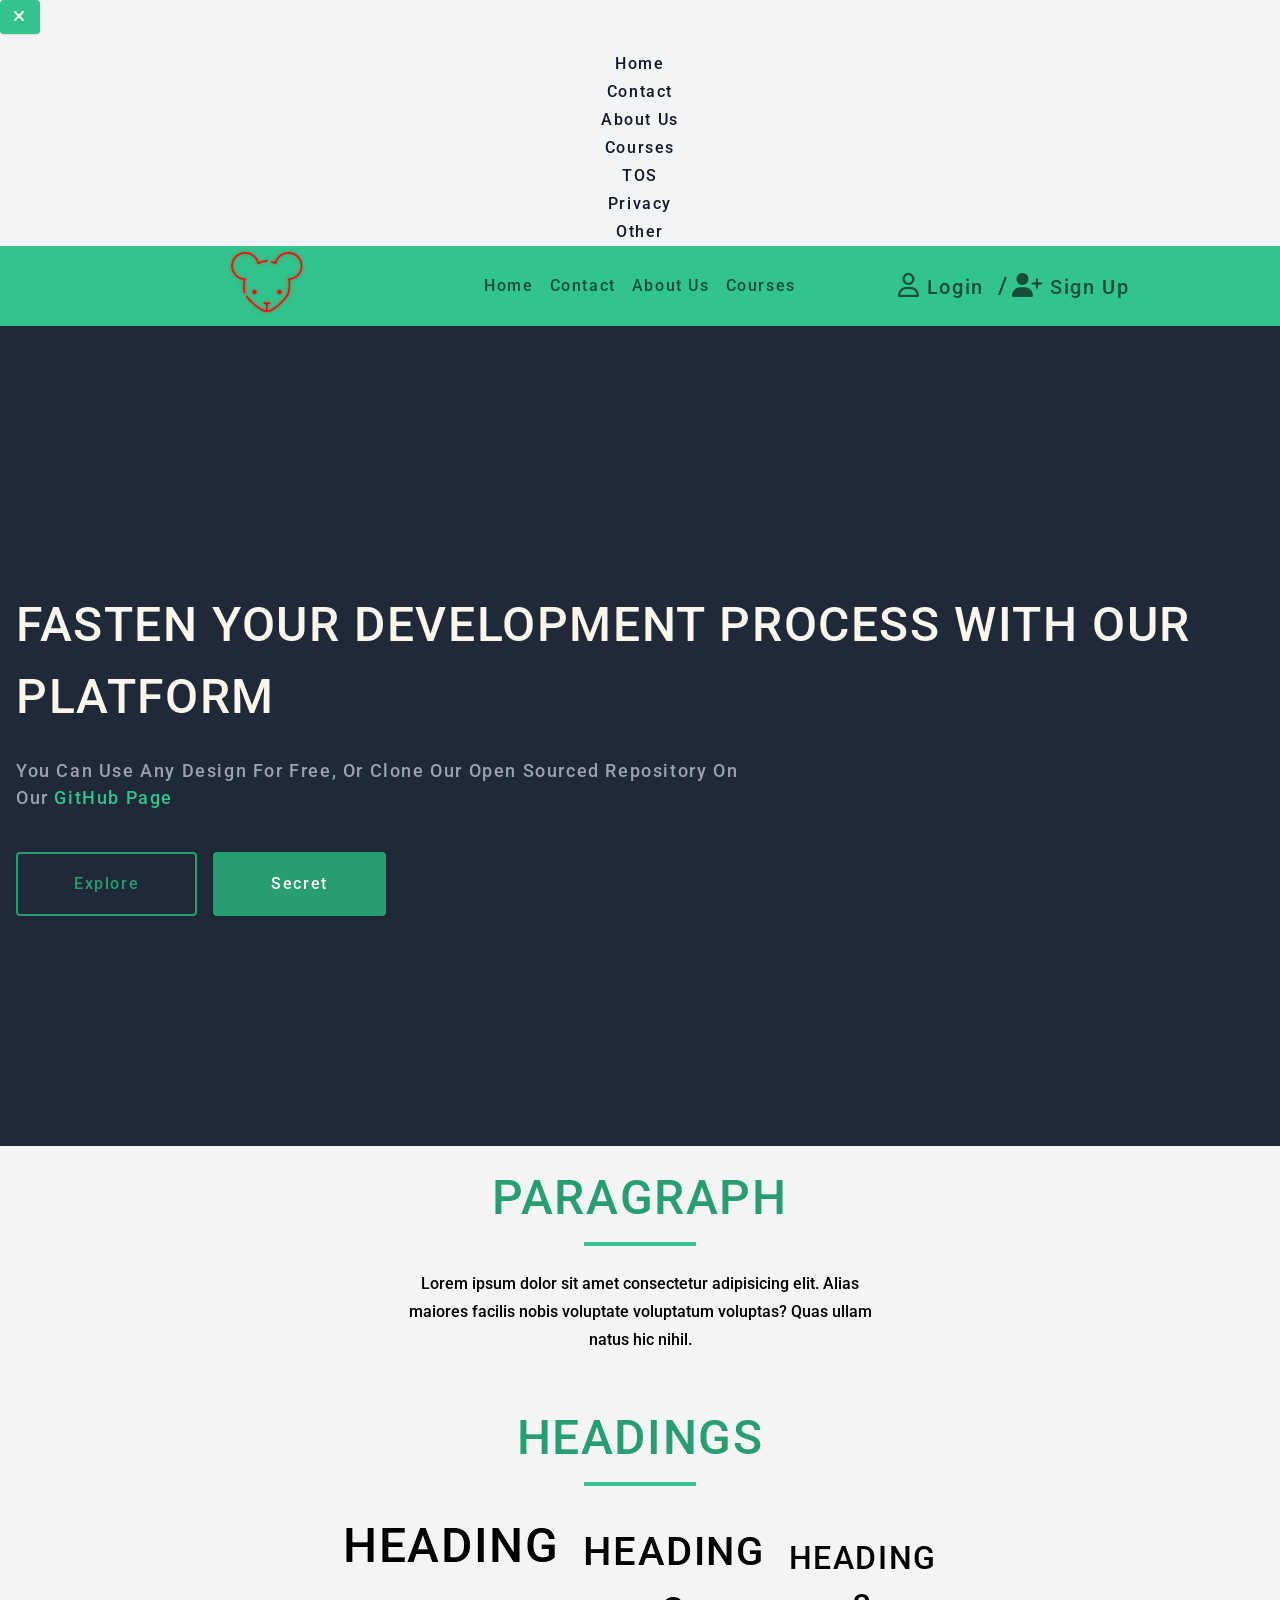
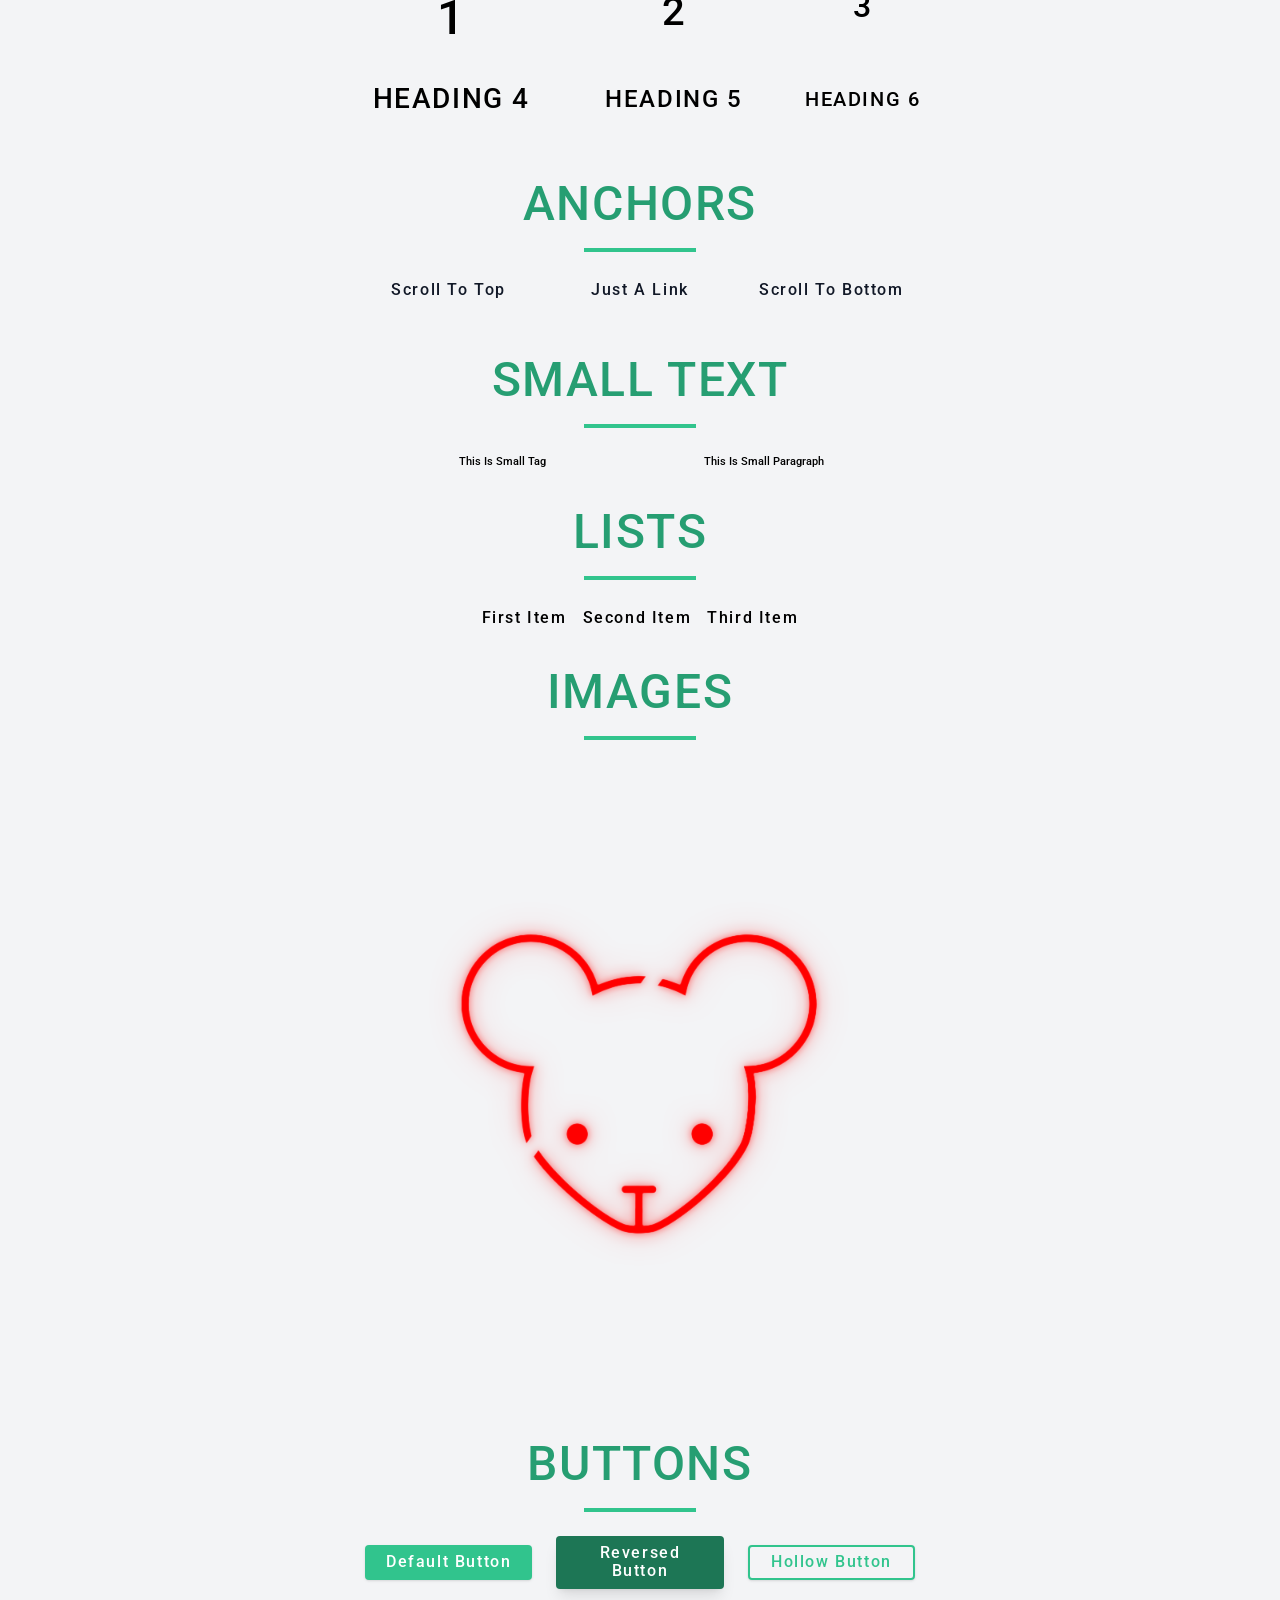
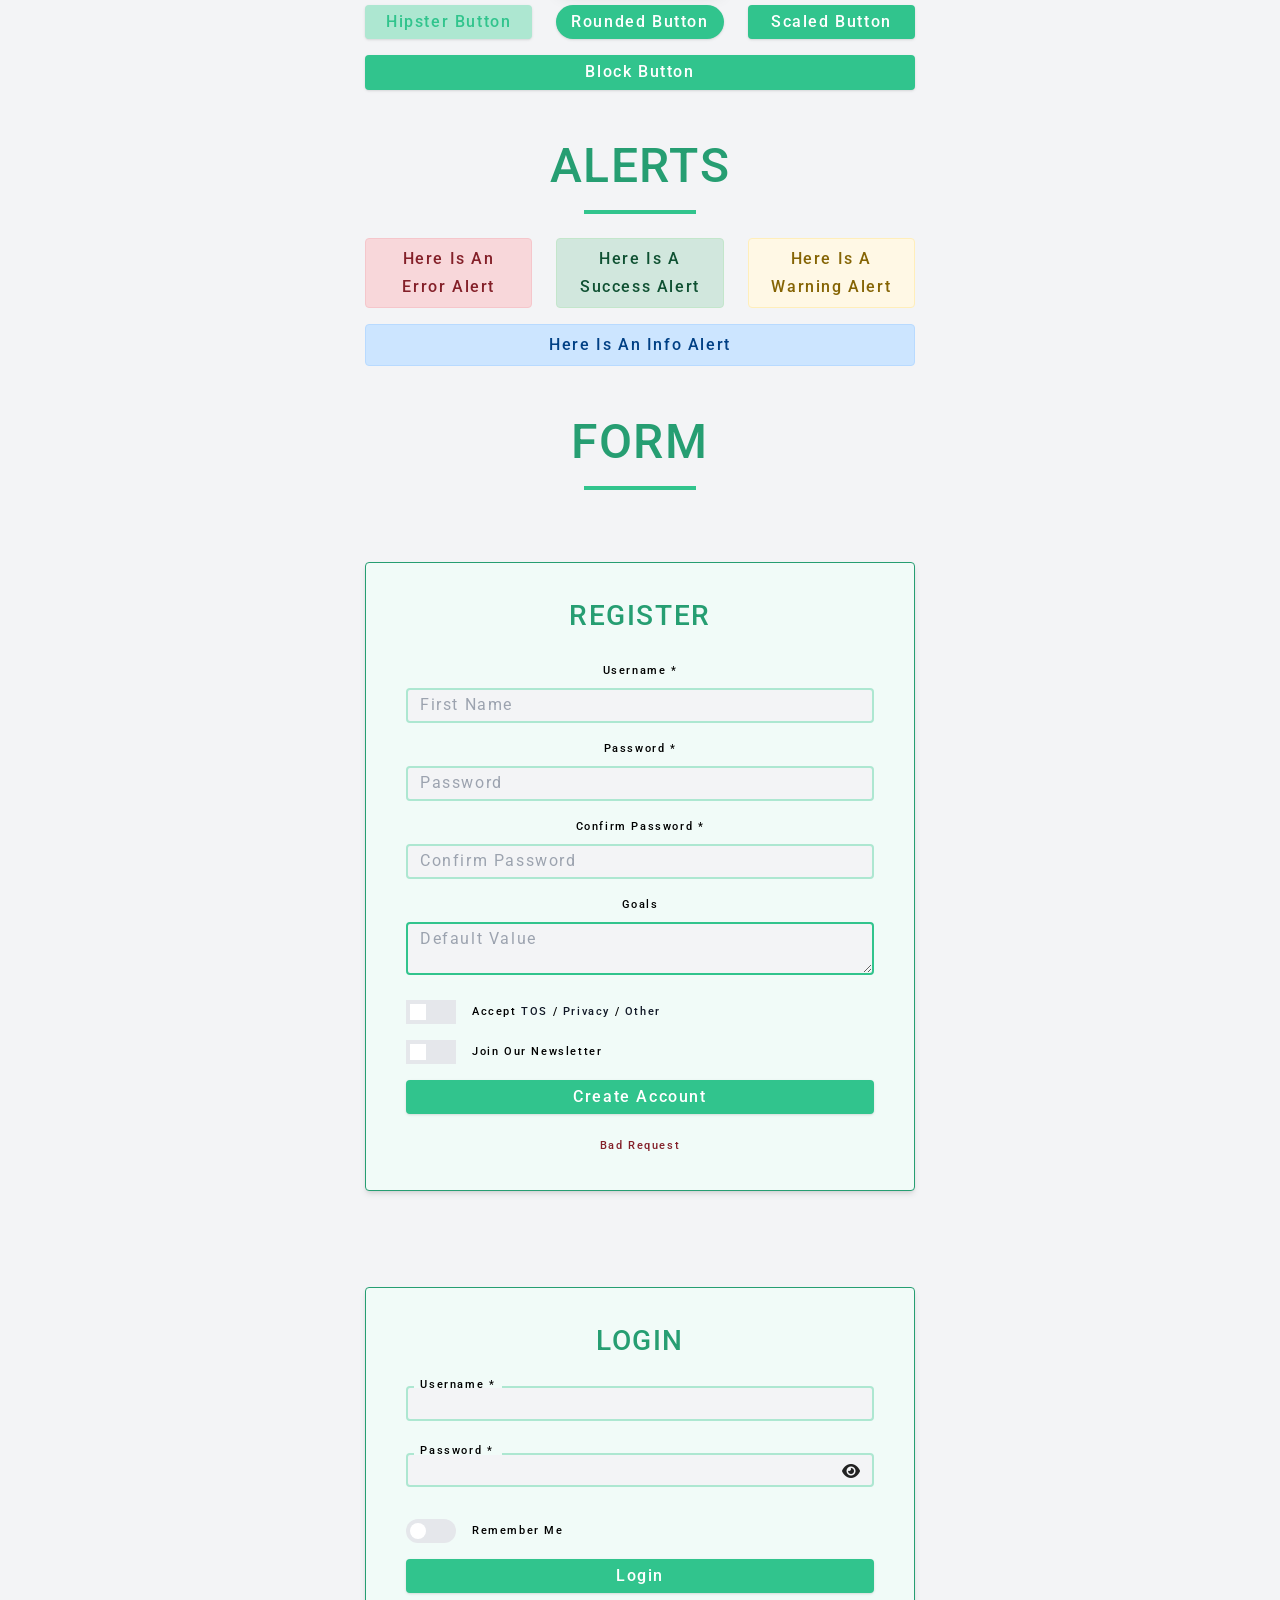
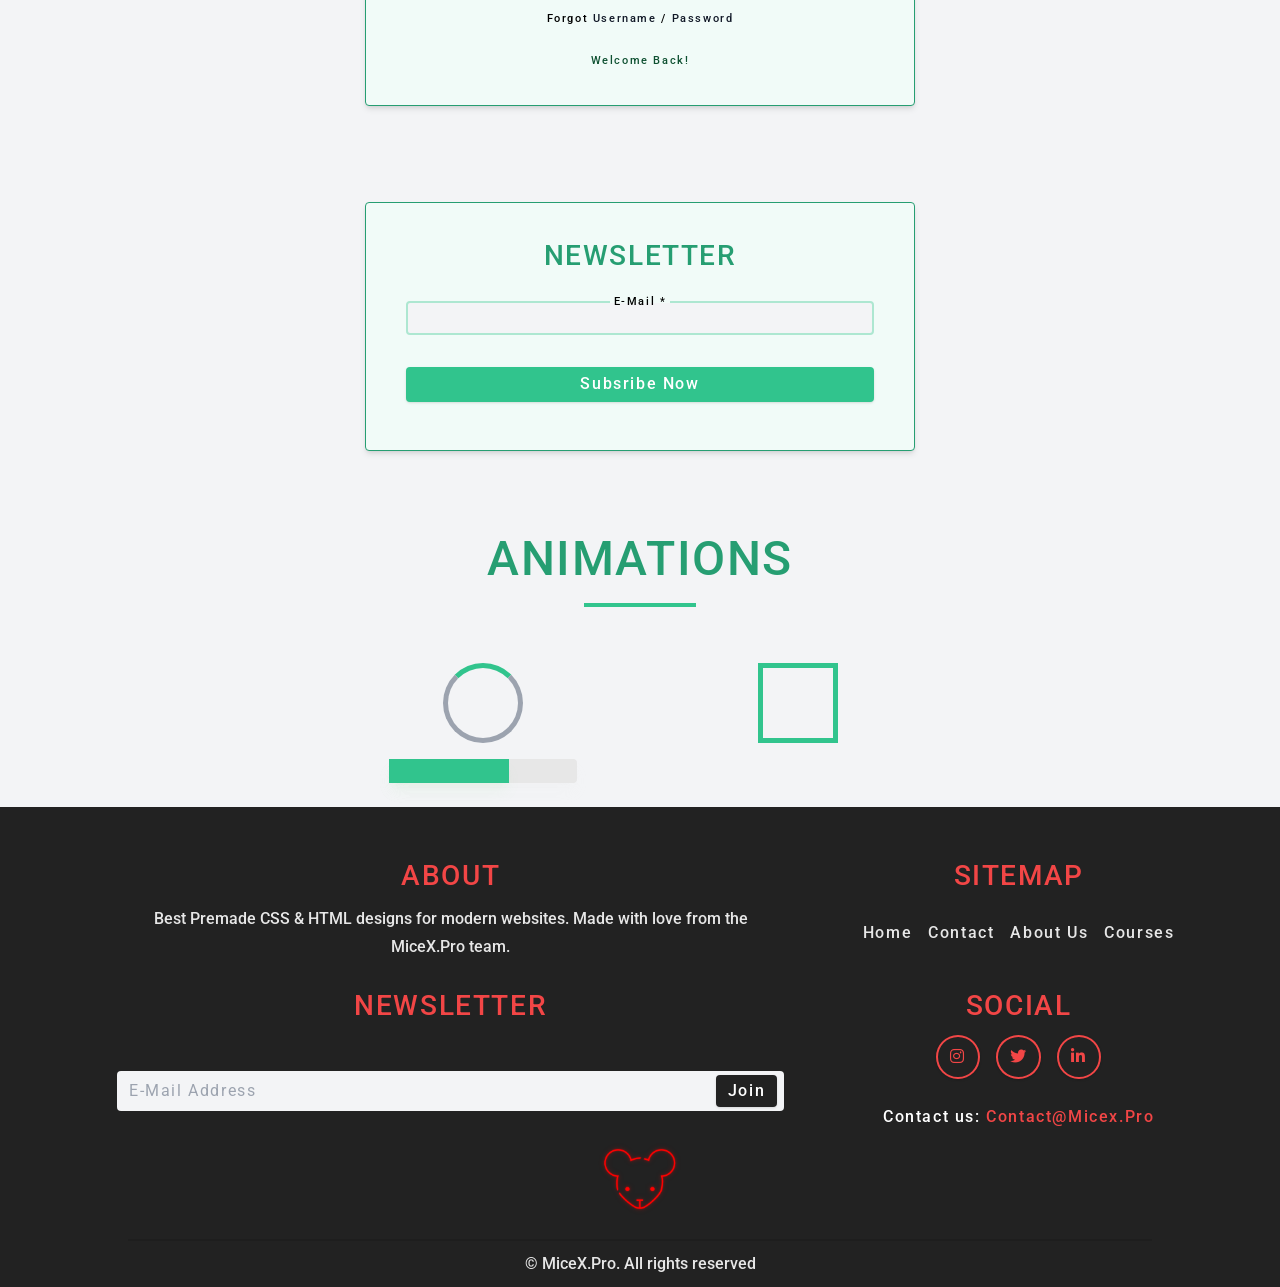
==== commit 76d8c47f: "28/05/2023" ====
--- a/index.html
+++ b/index.html
@@ -50,24 +50,26 @@
     <!-- End Twitter -->
     <!-- End SEO -->
 
-    <!-- Start Global CSS -->
+    <!-- Start Local CSS -->
     <link rel="stylesheet" href="./assets/css/normilize.css" />
     <link rel="stylesheet" href="./assets/css/global.css" />
-    <!-- End Global CSS -->
-
-    <!-- Start Local Styles -->
+    <link rel="stylesheet" href="./assets/css/sideBar.css" />
+    <link rel="stylesheet" href="./assets/css/navBar.css" />
+    <link rel="stylesheet" href="./assets/css/hero.css" />
+    <link rel="stylesheet" href="./assets/css/textElements.css" />
+    <link rel="stylesheet" href="./assets/css/lists.css" />
+    <link rel="stylesheet" href="./assets/css/buttons.css" />
+    <link rel="stylesheet" href="./assets/css/alerts.css" />
+    <link rel="stylesheet" href="./assets/css/forms.css" />
+    <link rel="stylesheet" href="./assets/css/animations.css" />
+    <link rel="stylesheet" href="./assets/css/footer.css" />
     <link rel="stylesheet" href="./assets/css/index.css" />
-    <!-- End Local Styles -->
+    <!-- End Local CSS -->
 
     <!-- Start External Styles -->
     <!-- End External Styles -->
 
     <!-- Start Font Awesome - Icons -->
-    <!-- <link
-      rel="stylesheet"
-      href="https://micex-pro.github.io/fontawesome-free-6.2.1-web/css/all.min.css"
-    /> -->
-
     <link rel="stylesheet" href="./assets/icons/fontawesome-free-6.2.1-web/css/all.min.css">
     <!-- End Font Awesome - Icons -->
 
@@ -88,6 +90,9 @@
     <!-- End Google Analytics -->
   </head>
   <body>
+    <!-- Start Cookie Consent -->
+    <!-- <div class="cookie-consent" id="cookie-consent"></div> -->
+    <!-- END Cookie Consent -->
     <!-- Start Of Aside -->
     <aside class="sidebar hide-sidebar" id="sidebar">
       <div class="sidebar-close"><button class="btn" id="sidebar-close"><i class="fa-solid fa-xmark"></i></button>  </div>
@@ -259,7 +264,7 @@
       <h1 class="section-title">Form</h1>
       <div class="title-underline"></div>
       <div class="section-content">
-        <form action="#register" class="form" id="rform">
+        <form action="#register" class="form" id="rform" method="POST">
           <h4>register</h4>
           <div class="form-row">
             <label for="rusername" class="form-label">username *</label>
@@ -336,7 +341,7 @@
           <button type="submit" class="btn btn-block">create account</button>
           <small class="form-alert-error">bad request</small>
         </form>
-        <form action="#login" class="form" id="lform">
+        <form action="#login" class="form" id="lform" method="POST">
           <h4>login</h4>
           <div class="input-line"></div>
           <div class="form-row">
@@ -378,7 +383,7 @@
           </div>
           <small class="form-alert-success">Welcome back!</small>
         </form>
-        <form action="#sub-to-newsletter" class="form" id="sform">
+        <form action="#sub-to-newsletter" class="form" id="sform" method="POST">
           <h4>newsletter</h4>
           <div class="form-row form-snewsletter">
             <div class="input-line input-line-center">
@@ -483,7 +488,13 @@
     <!-- End Of Footer -->
 
     <!-- Start Local JS Files -->
-    <script src="./assets/js/global.js"></script>
+    <script src="./assets/js/smoothScrolling.js"></script>
+    <script src="./assets/js/cookie.js"></script>
+    <script src="./assets/js/sideBar.js"></script>
+    <script src="./assets/js/passwordStandardsValidation.js"></script>
+    <script src="./assets/js/passwordVisibility.js"></script>
+    <script src="./assets/js/pressedKeyboardKeys.js"></script>
+    <script src="./assets/js/confirmedPassword.js"></script>
     <!-- End Local JS Files -->
     <!-- Start External JS Files -->
     <!-- End External JS Files -->
--- a/assets/css/global.css
+++ b/assets/css/global.css
@@ -177,385 +177,7 @@
   flex-direction: column;
 }
 /* End Of Section */
-/* Start Of NavBar */
-.nav {
-  height: 5rem;
-  background-color: var(--primary-500);
-  width: 100%;
-}
-
-.nav-center {
-  max-width: var(--width-max);
-  margin: 0 auto;
-  height: 100%;
-
-  display: flex;
-  align-items: center;
-  justify-content: space-between;
-}
-
-.nav-logo,
-.nav-links,
-.nav-uc {
-  width: 33.333%;
-  height: 100%;
-}
-
-.nav-logo {
-  display: flex;
-  justify-content: center;
-  align-items: center;
-}
-
-.nav-logo a img {
-  object-fit: contain;
-  width: 8rem;
-}
-
-.nav-logo a {
-  margin: 0;
-}
-
-.nav-links {
-  display: flex;
-  align-items: center;
-  justify-content: center;
-}
-
-.sidebar-open .btn {
-  background-color: transparent;
-  border-color: transparent;
-  box-shadow: none;
-  font-size: 3rem;
-  margin: 0;
-  color: var(--primary-700);
-}
-
-.sidebar-open .btn:hover {
-  background-color: transparent;
-  border-color: transparent;
-  box-shadow: none;
-  color: var(--primary-900);
-}
-
-.nav-uc {
-  display: flex;
-  justify-content: center;
-  align-items: center;
-  overflow: hidden;
-}
-.nav-uc p {
-  margin: 0;
-  color: var(--primary-800);
-  font-size: 1.5rem;
-  width: 0;
-}
-
-.nav-uc .btn {
-  margin: 0;
-  background-color: transparent;
-  border-color: transparent;
-  box-shadow: none;
-  font-size: 1.5rem;
-  color: var(--primary-800);
-}
-
-.nav-uc .btn:hover {
-  background-color: transparent;
-  border-color: transparent;
-  box-shadow: none;
-  color: var(--primary-900);
-}
-
-.nav-link-list{
-  display: none;
-}
-
-.nav-link-list li a{
-  color: var(--primary-800);
-  font-size: 1rem;
-}
-
-.nav-link-list li a:hover{
-  color: var(--primary-900);
-}
-/* End Of NavBar */
-/* Start Of SideBar */
-
-.sidebar {
-  position: absolute;
-  width: 100%;
-  height: 100vh;
-  background-color: rgba(34, 34, 34, 0.97);
-  z-index: 1000;
-  display: flex;
-  justify-content: start;
-  align-items: center;
-  flex-direction: column;
-  transition: var(--transition-2);
-}
-
-.show-sidebar {
-  transform: translateX(0);
-}
-
-.hide-sidebar {
-  transform: translateX(-100%);
-}
-
-.sidebar-links {
-  width: 100%;
-  height: 66.666%;
-  display: flex;
-  align-items: center;
-  justify-content: center;
-}
-
-.sidebar-links ul {
-  width: 100%;
-}
-
-.sidebar-links ul li {
-  text-align: center;
-  width: 100%;
-  cursor: pointer;
-}
-
-.sidebar-links ul li a {
-  color: var(--primary-500);
-  letter-spacing: var(--letter-spacing);
-  margin: 0;
-  font-size: 1.5rem;
-  width: 100%;
-  display: block;
-}
-
-.sidebar-links ul li:hover {
-  padding-left: 1rem;
-  background-color: var(--primary-500);
-  transition: var(--transition-2);
-}
-
-.sidebar-links ul li:hover a {
-  color: var(--white);
-}
-
-.sidebar-tos {
-  border-top: 2px solid rgba(30, 30, 30, 0.8);
-  height: 16.665%;
-  width: 80%;
-}
-
-.sidebar-tos ul {
-  display: flex;
-  flex-direction: row;
-  justify-content: center;
-  gap: 0 1rem;
-  align-items: center;
-  width: 100%;
-  height: 100%;
-}
-
-.sidebar-tos ul li a {
-  color: var(--white-mid);
-  letter-spacing: var(--letter-spacing);
-  margin: 0;
-}
-
-.sidebar-tos ul li a:hover {
-  color: var(--primary-500);
-}
-
-.sidebar-close {
-  border-bottom: 2px solid rgba(30, 30, 30, 0.8);
-  height: 16.665%;
-  width: 80%;
-  display: flex;
-  justify-content: center;
-  align-items: center;
-}
-
-.sidebar-close .btn {
-  margin: 0;
-  border-color: transparent;
-  background-color: transparent;
-  box-shadow: none;
-  font-size: 3rem;
-}
-.sidebar-close .btn:hover {
-  border-color: transparent;
-  background-color: transparent;
-  box-shadow: none;
-  color: var(--red-mid);
-  transform: scale(1.04);
-}
-/* End Of SideBar */
-/* Start Of Hero */
-.hero {
-  width: 100%;
-  height: calc(100vh - 5rem);
-  background: var(--gray-800);
-  margin-bottom: 1rem;
-
-  display: flex;
-  justify-content: center;
-  align-items: center;
-  flex-direction: column;
-}
-
-.hero-banner {
-  color: var(--white-bone);
-  padding: 0.5rem;
-  text-align: center;
-  text-align: center;
-  line-height: var(--line-height);
-}
-
-.hero-banner h4 {
-  margin-top: 1rem;
-  letter-spacing: var(--letter-spacing);
-}
-
-.hero-banner p {
-  text-transform: capitalize;
-  letter-spacing: var(--letter-spacing);
-  margin-top: 1rem;
-  color: var(--gray-400);
-  width: 100%;
-}
-
-.hero-banner p a {
-  color: var(--primary-500);
-}
-
-.hero-btn {
-  width: 100%;
-  display: flex;
-  justify-content: center;
-  align-items: center;
-  text-align: center;
-  gap: 0 1rem;
-}
-
-.hero-btn a {
-  margin: 0;
-}
-
-.hero-btn .btn-hollow:hover {
-  border-color: var(--primary-500);
-  background-color: transparent;
-  color: var(--primary-500);
-  transform: scale(1.02);
-}
-
-.hero-btn .btn-hollow {
-  border-color: var(--primary-600);
-  color: var(--primary-600);
-}
-
-.hero-btn .btn-rhollow:hover {
-  background-color: var(--primary-500);
-  border-color: var(--primary-500);
-  color: var(--white);
-  transform: scale(1.02);
-}
-
-.hero-btn .btn-rhollow {
-  background-color: var(--primary-600);
-  border-color: var(--primary-600);
-}
-/* End Of Hero */
-/* Start Of Paragraph */
-p {
-  margin-bottom: 1.5rem;
-  max-width: 40em;
-  width: 90%;
-}
-/* End Of Paragraph */
-/* Start Of Headings */
-h1,
-h2,
-h3,
-h4,
-h5,
-h6 {
-  margin: 0;
-  margin-bottom: 1.5rem;
-  font-weight: 500;
-  line-height: 1.5;
-  text-transform: uppercase;
-  letter-spacing: var(--letter-spacing);
-}
-
-h1 {
-  font-size: 3rem;
-}
-h2 {
-  font-size: 2.5rem;
-}
-h3 {
-  font-size: 2rem;
-}
-h4 {
-  font-size: 1.75rem;
-}
-h5 {
-  font-size: 1.5rem;
-}
-h6 {
-  font-size: 1.25rem;
-}
-
-/* End Of Headings */
-/* Start of Anchors */
-a {
-  text-decoration: none;
-  text-transform: capitalize;
-  color: var(--color-txt);
-  letter-spacing: var(--letter-spacing);
-  font-size: 1rem;
-  transition: var(--transition-2);
-  margin-bottom: 1rem;
-}
-
-.nav-anchor:hover {
-  color: var(--primary-500);
-}
-
-.link:hover {
-  color: var(--primary-500);
-  transform: scale(1.1);
-}
-
-.footer-anchor:hover {
-  color: var(--primary-500);
-  padding-left: 3rem;
-  text-shadow: 0 4px 6px -1px rgb(49 196 141 / 0.1),
-    0 2px 4px -2px rgb(0 0 0 / 0.1);
-}
-/* End Of Anchors */
-/* Start Of Small Text */
-small,
-.text_small {
-  font-size: var(--smallText);
-  margin-bottom: 0;
-}
-/* End Of Small Text */
-/* Start Of Lists */
-ul {
-  list-style-type: none;
-  padding: 0;
-  display: flex;
-  align-items: center;
-  justify-content: center;
-  flex-direction: column;
-}
-
-li {
-  text-transform: capitalize;
-  letter-spacing: var(--letter-spacing);
-}
-/* End Of Lists */
+
 /* Start Of Images */
 .container {
   width: 50vw;
@@ -568,945 +190,30 @@
   object-fit: cover;
 }
 /* End Of Images */
-/* Start Of Buttons */
-.btn {
-  cursor: pointer;
-  color: var(--white);
-  background-color: var(--primary-500);
-  border: 2px solid transparent;
-  border-radius: var(--radius);
-  letter-spacing: var(--letter-spacing);
-  padding: 0.375rem 0.75rem;
-  box-shadow: var(--shadow-1);
-  transition: var(--transition-2);
-  text-transform: capitalize;
-  display: inline-block;
-  font-weight: 500;
-  margin-bottom: 1rem;
-  text-align: center;
-}
-
-.btn:hover {
-  background-color: var(--primary-700);
-  box-shadow: var(--shadow-3);
-  font-weight: 500;
-}
-
-.btn-reverse {
-  background-color: var(--primary-700);
-  box-shadow: var(--shadow-3);
-}
-
-.btn-reverse:hover {
-  box-shadow: var(--shadow-1);
-  background-color: var(--primary-500);
-}
-
-.btn-hollow {
-  background-color: transparent;
-  border-color: var(--primary-500);
-  color: var(--primary-500);
-}
-
-.btn-hollow:hover {
-  background-color: var(--primary-500);
-  color: var(--white);
-}
-
-.btn-rhollow {
-  background-color: var(--primary-500);
-  color: var(--white);
-}
-
-.btn-rhollow:hover {
-  background-color: transparent;
-  border-color: var(--primary-500);
-  color: var(--primary-500);
-}
-
-.btn-hipster {
-  color: var(--primary-500);
-  background: var(--primary-200);
-}
-
-.btn-hipster:hover {
-  color: var(--primary-200);
-  background: var(--primary-700);
-}
-
-.btn-rounded {
-  border-radius: var(--radius-half-circle);
-}
-
-.btn-scaled:hover {
-  transform: scale(1.05);
-}
-
-.btn-block {
-  width: 100%;
-  /* Remove the line bellow if needed. I makes the element go full width in a grid template */
-  grid-column: 1 / -1;
-}
-/* End Of Buttons */
-/* Start Of Alerts */
-.alert {
-  padding: 0.375rem 0.75rem;
-  margin-bottom: 1rem;
-  border-radius: var(--radius);
-  letter-spacing: var(--letter-spacing);
-  border: 1px solid transparent;
-  text-align: center;
-  text-transform: capitalize;
-  transition: var(--transition-2);
-}
-
-.alert-error {
-  background: var(--red-light);
-  color: var(--red-dark);
-  border-color: rgb(245, 198, 203);
-}
-
-.alert-success {
-  background: var(--green-light);
-  color: var(--green-dark);
-  border-color: rgb(195, 230, 203);
-}
-
-.alert-warn {
-  background: var(--yellow-light);
-  color: var(--yellow-dark);
-  border-color: rgb(255, 238, 186);
-}
-
-.alert-info {
-  background: var(--blue-light);
-  color: var(--blue-dark);
-  border-color: rgb(184, 218, 255);
-}
-/* End Of Alerts */
-/* Start Of Form */
-.form {
-  max-width: var(--width-section);
-  width: 90vw;
-  border: 1px solid var(--primary-600);
-  border-radius: var(--radius);
-  box-shadow: var(--shadow-2);
-  padding: 2rem 2.5rem;
-  background-color: var(--primary-50);
-  margin: 3rem auto;
-  overflow: auto;
-}
-
-.form::-webkit-scrollbar {
-  width: 8px;
-  height: 8px;
-}
-
-.form::-webkit-scrollbar-thumb {
-  background-color: var(--primary-300);
-  /* border-radius: 10px; */
-}
-
-.form::-webkit-scrollbar-track {
-  background-color: #f1f1f1;
-  /* border-radius: 10px; */
-}
-
-.form h4 {
-  color: var(--primary-600);
-}
-
-.form-label {
-  display: block;
-  font-size: var(--smallText);
-  margin-bottom: 0.5rem;
-  text-transform: capitalize;
-  letter-spacing: var(--letter-spacing);
-}
-
-.form-input,
-.form-textarea {
-  width: 100%;
-  padding: 0.375rem 0.75rem;
-  border-radius: var(--radius);
-  border: 2px solid var(--primary-200);
-  background-color: var(--color-bg);
-  transition: var(--transition-2);
-}
-
-.form-input:focus,
-.form-textarea:focus,
-.modern-input:focus {
-  outline: none;
-  border: 2px solid var(--primary-500);
-  font-family: inherit;
-  letter-spacing: var(--letter-spacing);
-}
-
-.form-input:valid,
-.form-textarea:valid {
-  outline: none;
-  border: 2px solid var(--primary-500);
-  letter-spacing: var(--letter-spacing);
-}
-
-.form-row {
-  position: relative;
-  margin-bottom: 1rem;
-}
-
-::placeholder {
-  font-family: inherit;
-  color: var(--gray-400);
-  text-transform: capitalize;
-  letter-spacing: var(--letter-spacing);
-}
-
-.form-alert-error {
-  color: var(--red-dark);
-  letter-spacing: var(--letter-spacing);
-  text-transform: capitalize;
-  transition: var(--transition-2);
-}
-
-.form-alert-success {
-  color: var(--green-dark);
-  letter-spacing: var(--letter-spacing);
-  text-transform: capitalize;
-  transition: var(--transition-2);
-}
-
-.modern-label {
-  display: block;
-  font-size: var(--smallText);
-  margin-bottom: 0.5rem;
-  text-transform: capitalize;
-  letter-spacing: var(--letter-spacing);
-  position: absolute;
-  left: 0.9rem;
-  top: -0.7rem;
-  transition: 0.2s ease-in-out top;
-  pointer-events: none;
-  z-index: 10;
-}
-
-.modern-input {
-  width: 100%;
-  padding: 0.375rem 0.75rem;
-  border-radius: var(--radius);
-  border: 2px solid var(--primary-200);
-  background-color: var(--color-bg);
-  transition: var(--transition-2);
-  margin-bottom: 1rem;
-  letter-spacing: var(--letter-spacing);
-}
-
-.modern-input:hover + .modern-label {
-  top: -1.25rem;
-}
-.modern-input:valid + .modern-label {
-  top: -1.25rem;
-  color: var(--primary-600);
-}
-.modern-input:focus + .modern-label {
-  top: -1.25rem;
-  color: var(--primary-600);
-}
-
-.modern-input:valid {
-  outline: none;
-  border: 2px solid var(--primary-500) !important;
-  letter-spacing: var(--letter-spacing);
-}
-
-.input-line {
-  height: 2px;
-  background: var(--primary-50);
-  width: 5.5rem;
-  margin-left: 0.5rem;
-  z-index: 5;
-  position: absolute;
-}
-
-/* 
-  * To calculate the center of the line you need to calculate the length of the label:
-    * the label should have a font-size of 0.7em and a letter-spacing of 0.1rem.
-    * To calculate the width of the label, we need to take into account the font-size, letter-spacing, and the length of the label text. Assuming the font family is consistent, * we can estimate an average width of each character to be around 0.5em.
-    * So the width of the label with the text "username *" would be:
-    * (8 characters * 0.5em) + (0.1rem * 7) = 4em + 0.7rem = 4.7rem\
-  * If the input-line has a width of 5.5 rem than the center should be (5.5 - 4.7)/2 = (0.8)/2 = 0.4. so the start position of the label should start at left: 0.4rem. 
-*/
-
-.form-snewsletter {
-  display: flex;
-  justify-content: center;
-}
-
-.input-line-center {
-  margin: 0;
-  width: 3.8rem;
-  display: flex;
-  justify-content: center;
-  align-items: center;
-}
-.input-line-center .modern-label {
-  position: initial;
-  margin: 0;
-  text-align: center;
-}
-
-.form-switch {
-  position: relative;
-  display: inline-block;
-  width: 50px;
-  height: 24px;
-  transition: var(--transition-2);
-  float: left;
-}
-
-.form-switch:hover {
-  transform: scale(1.02);
-}
-
-.form-switch input {
-  opacity: 0;
-  width: 0;
-  height: 0;
-}
-
-.slider {
-  position: absolute;
-  cursor: pointer;
-  top: 0;
-  left: 0;
-  right: 0;
-  bottom: 0;
-  background-color: var(--gray-200);
-  transition: var(--transition-2);
-}
-
-.slider:hover {
-  background-color: var(--primary-200);
-}
-
-.slider:before {
-  position: absolute;
-  content: "";
-  height: 16px;
-  width: 16px;
-  left: 4px;
-  bottom: 4px;
-  background-color: white;
-  transition: var(--transition-2);
-}
-
-input:checked + .slider {
-  background-color: var(--primary-400);
-}
-
-input:focus + .slider {
-  box-shadow: 0 0 1px var(--gray-200);
-}
-
-input:checked + .slider:before {
-  transform: translateX(26px);
-  box-shadow: 0 0 1px var(--primary-400);
-}
-
-.round {
-  border-radius: 34px;
-}
-
-.condition-label {
-  display: inline;
-  margin: 0;
-  font-size: 0.7rem;
-}
-
-.condition-label .link {
-  font-size: 0.7rem;
-}
-
-.slider.round:before {
-  border-radius: var(--radius-circle);
-}
-
-.form-row-condition {
-  display: flex;
-  justify-content: start;
-  align-items: center;
-  gap: 0 1rem;
-}
-
-.forgot-credentials {
-  justify-content: center;
-}
-
-#capslock-warning {
-  color: var(--red-dark);
-  display: none;
-}
-
-.form-password-visibility {
-  background: transparent;
-  border: none;
-  color: var(--black-mid);
-  box-shadow: none;
-  text-shadow: var(--shadow-2);
-  position: absolute;
-  right: 0;
-  text-align: right;
-  margin-top: 0.25rem;
-}
-
-.form-password-visibility:hover {
-  border: none;
-  background-color: transparent;
-  box-shadow: none;
-  text-shadow: var(--shadow-2);
-  color: var(--primary-500);
-}
-
-.password-standards {
-  background-color: var(--color-bg);
-  text-align: left;
-  border: 2px solid var(--primary-500);
-  padding: 0.5rem;
-  display: none;
-  transition: var(--transition-2);
-}
-
-.password-standards h6 {
-  text-align: center;
-  transition: var(--transition-2);
-  font-size: 1rem;
-}
-
-.password-standards p {
-  margin: 0;
-  font-size: var(--smallText);
-  transition: var(--transition-2);
-  margin-left: 1rem;
-}
-
-.valid {
-  color: var(--green-mid);
-  transition: var(--transition-2);
-}
-
-.valid:before {
-  position: relative;
-  left: -5px;
-  content: "\2713";
-  transition: 0.1s ease-in-out content;
-}
-
-.invalid {
-  color: var(--red-mid);
-  transition: var(--transition-2);
-}
-
-.invalid:before {
-  position: relative;
-  left: -5px;
-  content: "\2717";
-  transition: 0.1s ease-in-out content;
-}
-
-/* End Of Form */
-
-/* Start Of Animations */
-.animation {
-  width: 5rem;
-  height: 5rem;
-  border: 5px solid var(--gray-400);
-  border-top-color: var(--primary-500);
-
-  animation-name: loading-circle;
-  animation-duration: 0.6s;
-  animation-timing-function: linear;
-  animation-iteration-count: infinite;
-
-  /* animation: loading-circle 0.6s linear infinite; */
-
-  margin: 0 auto;
-  margin-top: 2rem;
-}
-
-.animation-circle {
-  border-radius: var(--radius-circle);
-}
-
-.animation-square {
-  border-color: var(--primary-500);
-  animation-duration: 3s;
-  animation-name: loading-square;
-}
-
-.animation-progress {
-  width: 0%;
-  height: 1.5rem;
-  transition: var(--transition-2);
-  background-color: var(--primary-500);
-  box-shadow: 0 10px 15px -3px rgb(144 238 144 / 0.1),
-    0 4px 6px -4px rgb(144 238 144 / 0.1);
-
-  border-color: transparent;
-  animation-name: progress;
-  animation-duration: 0.6s;
-  animation-fill-mode: forwards;
-}
-
-#pbar {
-  margin: 0 auto;
-  margin-top: 1rem;
-  width: 80%;
-  height: 1.5rem;
-  border-radius: var(--radius);
-  background-color: var(--white-mid);
-  box-shadow: 0 10px 15px -3px rgb(231 231 231 / 0.1),
-    0 4px 6px -4px rgb(231 231 231 / 0.1);
-}
-
-#progress {
-  width: 0%;
-  height: 1.5rem;
-  transition: var(--transition-2);
-  background-color: var(--primary-500);
-  box-shadow: 0 10px 15px -3px rgb(144 238 144 / 0.1),
-    0 4px 6px -4px rgb(144 238 144 / 0.1);
-  animation-name: loading-progress;
-  animation-duration: 0.6s;
-  animation-fill-mode: forwards;
-}
-
-@keyframes loading-circle {
-  to {
-    transform: rotate(360deg);
-  }
-}
-
-@keyframes loading-progress {
-  to {
-    width: 64%;
-  }
-}
-
-@keyframes loading-square {
-  0% {
-    transform: rotate(0deg);
-  }
-  25% {
-    transform: rotate(90deg);
-  }
-  50% {
-    transform: rotate(90deg);
-  }
-  75% {
-    transform: rotate(180deg);
-  }
-  100% {
-    transform: rotate(180deg);
-  }
-}
-/* End Of Animations */
-/* Start Of Footer */
-.footer {
-  width: 100%;
-  height: 60rem;
-  background-color: var(--black-mid);
-}
-
-.footer-center{
-  margin: 0 auto;
-  display: flex;
-  justify-content: start;
-  align-items: center;
-  flex-direction: column;
-  width: 100%;
-  height: 90%;
-  max-width: var(--width-max);
-}
-
-.footer-logo, .footer-about, .footer-sitemap, .footer-newsletter, .footer-social{
-  height: 20%;
-  width: 100%;
-  margin-top: 2rem;
-}
-
-.footer-social{
-  margin-top: 0;
-}
-
-.footer-logo {
-  display: flex;
-  justify-content: center;
-  align-items: center;
-}
-
-.footer-logo a img {
-  object-fit: contain;
-  width: 8rem;
-}
-
-.footer-logo a {
-  margin: 0;
-}
-
-.footer-section{
-  width: 100%;
-  height: 100%;
-
-  display: flex;
-  justify-content: start;
-  align-items: center;
-  flex-direction: column;
-}
-
-.footer-title{
-  text-transform: uppercase;
-  letter-spacing: var(--letter-spacing);
-  /* color: var(--primary-500); */
-  color: var(--red-mid);
-
-  margin: 0;
-}
-
-.footer-banner{
-  width: 100%;
-  height: 100%;
-
-  display: flex;
-  justify-content: center;
-  align-items: center;
-
-  text-align: center;
-}
-
-.footer-banner p{
-  color: var(--white-mid);
-  margin: 0;
-}
-
-.footer-copyright{
-  height: 10%;
-  border-top: 2px solid rgba(30, 30, 30, 1);
-  width: 80%;
-  margin: 0 auto;
-}
-
-
-.footer-sitemap-list{
-  display: grid;
-  grid-template-columns: repeat(1, auto);
-  justify-content: center;
-  align-items: center;
-  grid-gap: 0 1rem;
-
-}
-
-.footer-sitemap-list li a{
-  margin: 0;
-  color: var(--white-mid);
-}
-
-.footer-sitemap-list li a:hover{
-  color: var(--red-mid);
-}
-
-.footer-form{
-  width: 90%;
-}
-
-.footer-form .form-row{
-  display: flex;
-  justify-content: center;
-  align-items: center;
-  margin: 0;
-}
-
-#footer-form-btn{
-  letter-spacing: var(--letter-spacing);
-  color: var(--white);
-  background-color: var(--black-mid);
-  border-radius: var(--radius);
-  display: inline;
-  margin: 0;
-  padding: 0.3rem 0.6rem;
-  position: absolute;
-  margin-right: 1rem;
-  
-}
-
-.footer-form .form-row .modern-input{
-  border: none;
-  display: inline;
-  margin: 0;
-  border-radius: 0;
-  border-top-left-radius: var(--radius);
-  border-bottom-left-radius: var(--radius);
-  height: 2.5rem;
-  padding-right: 1.15rem;
-}
-
-.footer-btn-parent{
-  height: 2.5rem;
-  width: 4rem;
-  background-color: var(--white);
-  border-radius: 0;
-  border-top-right-radius: var(--radius);
-  border-bottom-right-radius: var(--radius);
-  background-color: var(--color-bg);
-  padding: 0.5rem;
-
-  display: flex;
-  justify-content: center;
-  align-items: center;
-
-  position: relative;
-}
-
-#footer-social-btns{
-  gap: 0 1rem;
-  display: grid;
-  grid-template-columns: repeat(3, auto);
-  margin-top: 1.5rem;
-}
-
-#footer-social-btns a{
-  background-color: transparent;
-  color: var(--red-mid);
-  border-radius: var(--radius-circle);
-  border-color: var(--red-mid);
-}
-
-#footer-social-btns a:hover{
-  background-color: var(--white);
-  color: var(--black-mid);
-  border-color: var(--black-mid);
-}
-
-.footer-social .footer-section {
-  text-align: center;
-}
-
-.footer-social .footer-section p {
-  margin-top: 1rem;
-  color: var(--white);
-  letter-spacing: var(--letter-spacing);
-}
-
-.footer-social .footer-section p a{
-  color: var(--red-mid);
-  letter-spacing: var(--letter-spacing);
-}
-
-/* End Of Footer */
-/* Responsive - media queries */
+/* Start Of Media Queries */
 /* Small Phones */
-@media screen and (min-width: 320px){
+@media screen and (min-width: 320px) {
 }
 /* Medium Phones */
-@media screen and (min-width: 375px){
+@media screen and (min-width: 375px) {
 }
 /* Large Phones */
-@media screen and (min-width: 425px){
+@media screen and (min-width: 425px) {
 }
 
 /* Tablets */
 @media screen and (min-width: 768px) {
-  .heading-section .section-content,
-  .anchors-section .section-content,
-  .buttons-section .section-content,
-  .alerts-section .section-content,
-  .animations-section .section-content {
-    display: grid;
-    grid-template-columns: repeat(2, 1fr);
-    gap: 0 5rem;
-  }
-
-  .anchors-section .section-content,
-  .small-section .section-content {
-    display: grid;
-    grid-template-columns: repeat(2, 1fr);
-    gap: 0;
-  }
-
-  .nav-list {
-    display: flex;
-    align-items: center;
-    justify-content: space-between;
-    flex-direction: row;
-    gap: 0 1rem;
-  }
-
-  .hero-banner h4 {
-    font-size: 2.5rem;
-  }
-
-  .hero-banner p,
-  .hero-banner a {
-    font-size: 1.35rem;
-  }
-
-  .hero-btn a {
-    padding: 0.75rem 2.25rem;
-  }
-
-  .footer-sitemap-list{
-    grid-template-columns: repeat(4, auto);    
-  }
 }
 
 /* Laptops */
 @media screen and (min-width: 1024px) {
-  .heading-section .section-content,
-  .anchors-section .section-content,
-  .buttons-section .section-content,
-  .alerts-section .section-content,
-  .anchors-section .section-content {
-    grid-template-columns: repeat(3, 1fr);
-    gap: 0 1.5rem;
-  }
-
-  .alert-info {
-    /* Remove the line bellow if needed. It makes the element go full width in a grid template */
-    grid-column: 1 / -1;
-  }
-
-  .password-standards p {
-    font-size: 1rem;
-  }
-
-  .hero {
-    align-items: start;
-  }
-  .hero-banner h4 {
-    text-align: left;
-    font-size: 3rem;
-  }
-
-  .hero-banner {
-    text-align: left;
-    padding: 1rem;
-  }
-
-  .hero-banner p,
-  .hero-banner a {
-    text-align: left;
-    font-size: 1.15rem;
-  }
-
-  .hero-btn {
-    padding-left: 1rem;
-    justify-content: left;
-  }
-
-  .hero-btn a {
-    padding: 1rem 3.5rem;
-  }
-
-  .sidebar-open{
-    display: none;
-  }
-
-  .nav-uc a[href="#lform"]::after{
-    content: " login";
-    font-family: inherit;
-    font-size: 1.25rem;
-  }
-
-  .nav-uc a[href="#rform"]::after{
-    content: " sign up";
-    font-family: inherit;
-    font-size: 1.25rem;
-  }
-
-  .nav-link-list{
-    display: flex;
-    flex-direction: row;
-    justify-content: center;
-    align-items: center;
-    gap: 0 1rem;
-  }
-
-  .footer-center{
-    display: grid;
-    grid-template-columns: repeat(3, 1fr);
-    justify-content: center;
-    align-items: start;
-    padding: 3rem 0 0 0;
-    grid-gap: 1rem 1rem;
-    
-  }
-
-  .footer{
-    height: 30rem;
-  }
-
-  .footer-logo, .footer-about, .footer-sitemap, .footer-newsletter, .footer-social{
-    height: 100%;
-    margin: 0;
-  }
-
-  .footer-about, .footer-sitemap, .footer-newsletter, .footer-social{
-    margin-bottom: 1rem;
-  }
-
-  .footer-logo{
-    grid-column: 1 / 4;
-    grid-row: 4;
-    margin-top: -3rem;
-  }
-
-  .footer-about{
-    grid-column: 3 / -4;
-  }
-  
-  #footer-social-btns{
-    margin-top: 0;
-  }
-  
-  #footer-social-btns a{
-    margin: 0;
-  }
-
-  .footer-newsletter{
-    grid-column: 3 / -4;
-  }
-
-  .footer-sitemap-list {
-    grid-template-columns: repeat(1 auto);
-}
 }
 
 /* Large Laptops */
 @media screen and (min-width: 1440px) {
-  .form-section .section-content {
-    display: grid;
-    grid-template-columns: repeat(2, 1fr);
-    gap: 0 1.5rem;
-  }
-
-  .hero-banner h4 {
-    font-size: 3.5rem;
-  }
-
-  .hero-banner p,
-  .hero-banner a {
-    font-size: 1.15rem;
-  }
-
-  .hero-btn a {
-    padding: 1.25rem 4rem;
-    font-size: 1.25rem;
-  }
-}
-
-/* Large Laptops */
-@media screen and (min-width: 1440px) {
 }
 
 /* 4K Screens */
 @media screen and (min-width: 2560px) {
-}+}
+/* End Of Media Queries */
--- a/assets/css/navBar.css
+++ b/assets/css/navBar.css
@@ -0,0 +1,157 @@
+/* Import Global CSS */
+@import url("./global.css");
+
+/* Start Of NavBar */
+.nav {
+  height: 5rem;
+  background-color: var(--primary-500);
+  width: 100%;
+}
+
+.nav-center {
+  max-width: var(--width-max);
+  margin: 0 auto;
+  height: 100%;
+
+  display: flex;
+  align-items: center;
+  justify-content: space-between;
+}
+
+.nav-logo,
+.nav-links,
+.nav-uc {
+  width: 33.333%;
+  height: 100%;
+}
+
+.nav-logo {
+  display: flex;
+  justify-content: center;
+  align-items: center;
+}
+
+.nav-logo a img {
+  object-fit: contain;
+  width: 8rem;
+}
+
+.nav-logo a {
+  margin: 0;
+}
+
+.nav-links {
+  display: flex;
+  align-items: center;
+  justify-content: center;
+}
+
+.sidebar-open .btn {
+  background-color: transparent;
+  border-color: transparent;
+  box-shadow: none;
+  font-size: 3rem;
+  margin: 0;
+  color: var(--primary-700);
+}
+
+.sidebar-open .btn:hover {
+  background-color: transparent;
+  border-color: transparent;
+  box-shadow: none;
+  color: var(--primary-900);
+}
+
+.nav-uc {
+  display: flex;
+  justify-content: center;
+  align-items: center;
+  overflow: hidden;
+}
+.nav-uc p {
+  margin: 0;
+  color: var(--primary-800);
+  font-size: 1.5rem;
+  width: 0;
+}
+
+.nav-uc .btn {
+  margin: 0;
+  background-color: transparent;
+  border-color: transparent;
+  box-shadow: none;
+  font-size: 1.5rem;
+  color: var(--primary-800);
+}
+
+.nav-uc .btn:hover {
+  background-color: transparent;
+  border-color: transparent;
+  box-shadow: none;
+  color: var(--primary-900);
+}
+
+.nav-link-list {
+  display: none;
+}
+
+.nav-link-list li a {
+  color: var(--primary-800);
+  font-size: 1rem;
+}
+
+.nav-link-list li a:hover {
+  color: var(--primary-900);
+}
+/* End Of NavBar */
+
+/* Start Of Media Queries */
+/* Small Phones */
+@media screen and (min-width: 320px) {
+}
+/* Medium Phones */
+@media screen and (min-width: 375px) {
+}
+/* Large Phones */
+@media screen and (min-width: 425px) {
+}
+
+/* Tablets */
+@media screen and (min-width: 768px) {
+}
+
+/* Laptops */
+@media screen and (min-width: 1024px) {
+  .sidebar-open {
+    display: none;
+  }
+
+  .nav-uc a[href="#lform"]::after {
+    content: " login";
+    font-family: inherit;
+    font-size: 1.25rem;
+  }
+
+  .nav-uc a[href="#rform"]::after {
+    content: " sign up";
+    font-family: inherit;
+    font-size: 1.25rem;
+  }
+
+  .nav-link-list {
+    display: flex;
+    flex-direction: row;
+    justify-content: center;
+    align-items: center;
+    gap: 0 1rem;
+  }
+}
+
+/* Large Laptops */
+@media screen and (min-width: 1440px) {
+}
+
+/* 4K Screens */
+@media screen and (min-width: 2560px) {
+}
+/* End Of Media Queries */
--- a/assets/css/hero.css
+++ b/assets/css/hero.css
@@ -0,0 +1,158 @@
+/* Import Global CSS */
+@import url("./global.css");
+
+/* Start Of Hero */
+.hero {
+  width: 100%;
+  height: calc(100vh - 5rem);
+  background: var(--gray-800);
+  margin-bottom: 1rem;
+
+  display: flex;
+  justify-content: center;
+  align-items: center;
+  flex-direction: column;
+}
+
+.hero-banner {
+  color: var(--white-bone);
+  padding: 0.5rem;
+  text-align: center;
+  text-align: center;
+  line-height: var(--line-height);
+}
+
+.hero-banner h4 {
+  margin-top: 1rem;
+  letter-spacing: var(--letter-spacing);
+}
+
+.hero-banner p {
+  text-transform: capitalize;
+  letter-spacing: var(--letter-spacing);
+  margin-top: 1rem;
+  color: var(--gray-400);
+  width: 100%;
+}
+
+.hero-banner p a {
+  color: var(--primary-500);
+}
+
+.hero-btn {
+  width: 100%;
+  display: flex;
+  justify-content: center;
+  align-items: center;
+  text-align: center;
+  gap: 0 1rem;
+}
+
+.hero-btn a {
+  margin: 0;
+}
+
+.hero-btn .btn-hollow:hover {
+  border-color: var(--primary-500);
+  background-color: transparent;
+  color: var(--primary-500);
+  transform: scale(1.02);
+}
+
+.hero-btn .btn-hollow {
+  border-color: var(--primary-600);
+  color: var(--primary-600);
+}
+
+.hero-btn .btn-rhollow:hover {
+  background-color: var(--primary-500);
+  border-color: var(--primary-500);
+  color: var(--white);
+  transform: scale(1.02);
+}
+
+.hero-btn .btn-rhollow {
+  background-color: var(--primary-600);
+  border-color: var(--primary-600);
+}
+/* End Of Hero */
+
+/* Start Of Media Queries */
+/* Small Phones */
+@media screen and (min-width: 320px) {
+}
+/* Medium Phones */
+@media screen and (min-width: 375px) {
+}
+/* Large Phones */
+@media screen and (min-width: 425px) {
+}
+
+/* Tablets */
+@media screen and (min-width: 768px) {
+  .hero-banner h4 {
+    font-size: 2.5rem;
+  }
+
+  .hero-banner p,
+  .hero-banner a {
+    font-size: 1.35rem;
+  }
+
+  .hero-btn a {
+    padding: 0.75rem 2.25rem;
+  }
+}
+
+/* Laptops */
+@media screen and (min-width: 1024px) {
+  .hero {
+    align-items: start;
+  }
+  .hero-banner h4 {
+    text-align: left;
+    font-size: 3rem;
+  }
+
+  .hero-banner {
+    text-align: left;
+    padding: 1rem;
+  }
+
+  .hero-banner p,
+  .hero-banner a {
+    text-align: left;
+    font-size: 1.15rem;
+  }
+
+  .hero-btn {
+    padding-left: 1rem;
+    justify-content: left;
+  }
+
+  .hero-btn a {
+    padding: 1rem 3.5rem;
+  }
+}
+
+/* Large Laptops */
+@media screen and (min-width: 1440px) {
+  .hero-banner h4 {
+    font-size: 3.5rem;
+  }
+
+  .hero-banner p,
+  .hero-banner a {
+    font-size: 1.15rem;
+  }
+
+  .hero-btn a {
+    padding: 1.25rem 4rem;
+    font-size: 1.25rem;
+  }
+}
+
+/* 4K Screens */
+@media screen and (min-width: 2560px) {
+}
+/* End Of Media Queries */
--- a/assets/css/textElements.css
+++ b/assets/css/textElements.css
@@ -0,0 +1,114 @@
+/* Import Global CSS */
+@import url("./global.css");
+
+/* Start Of Paragraph */
+p {
+  margin-bottom: 1.5rem;
+  max-width: 40em;
+  width: 90%;
+}
+/* End Of Paragraph */
+/* Start Of Headings */
+h1,
+h2,
+h3,
+h4,
+h5,
+h6 {
+  margin: 0;
+  margin-bottom: 1.5rem;
+  font-weight: 500;
+  line-height: 1.5;
+  text-transform: uppercase;
+  letter-spacing: var(--letter-spacing);
+}
+
+h1 {
+  font-size: 3rem;
+}
+h2 {
+  font-size: 2.5rem;
+}
+h3 {
+  font-size: 2rem;
+}
+h4 {
+  font-size: 1.75rem;
+}
+h5 {
+  font-size: 1.5rem;
+}
+h6 {
+  font-size: 1.25rem;
+}
+
+/* End Of Headings */
+/* Start of Anchors */
+a {
+  text-decoration: none;
+  text-transform: capitalize;
+  color: var(--color-txt);
+  letter-spacing: var(--letter-spacing);
+  font-size: 1rem;
+  transition: var(--transition-2);
+  margin-bottom: 1rem;
+}
+
+.nav-anchor:hover {
+  color: var(--primary-500);
+}
+
+.link:hover {
+  color: var(--primary-500);
+  transform: scale(1.1);
+}
+
+.footer-anchor:hover {
+  color: var(--primary-500);
+  padding-left: 3rem;
+  text-shadow: 0 4px 6px -1px rgb(49 196 141 / 0.1),
+    0 2px 4px -2px rgb(0 0 0 / 0.1);
+}
+/* End Of Anchors */
+/* Start Of Small Text */
+small,
+.text_small {
+  font-size: var(--smallText);
+  margin-bottom: 0;
+}
+/* End Of Small Text */
+
+/* Start Of Media Queries */
+/* Small Phones */
+@media screen and (min-width: 320px) {
+}
+/* Medium Phones */
+@media screen and (min-width: 375px) {
+}
+/* Large Phones */
+@media screen and (min-width: 425px) {
+}
+
+/* Tablets */
+@media screen and (min-width: 768px) {
+  .nav-list {
+    display: flex;
+    align-items: center;
+    justify-content: space-between;
+    flex-direction: row;
+    gap: 0 1rem;
+  }
+}
+
+/* Laptops */
+@media screen and (min-width: 1024px) {
+}
+
+/* Large Laptops */
+@media screen and (min-width: 1440px) {
+}
+
+/* 4K Screens */
+@media screen and (min-width: 2560px) {
+}
+/* End Of Media Queries */
--- a/assets/css/lists.css
+++ b/assets/css/lists.css
@@ -0,0 +1,46 @@
+/* Import Global CSS */
+@import url("./global.css");
+
+/* Start Of Lists */
+ul {
+  list-style-type: none;
+  padding: 0;
+  display: flex;
+  align-items: center;
+  justify-content: center;
+  flex-direction: column;
+}
+
+li {
+  text-transform: capitalize;
+  letter-spacing: var(--letter-spacing);
+}
+/* End Of Lists */
+
+/* Start Of Media Queries */
+/* Small Phones */
+@media screen and (min-width: 320px) {
+}
+/* Medium Phones */
+@media screen and (min-width: 375px) {
+}
+/* Large Phones */
+@media screen and (min-width: 425px) {
+}
+
+/* Tablets */
+@media screen and (min-width: 768px) {
+}
+
+/* Laptops */
+@media screen and (min-width: 1024px) {
+}
+
+/* Large Laptops */
+@media screen and (min-width: 1440px) {
+}
+
+/* 4K Screens */
+@media screen and (min-width: 2560px) {
+}
+/* End Of Media Queries */
--- a/assets/css/buttons.css
+++ b/assets/css/buttons.css
@@ -0,0 +1,111 @@
+/* Import Global CSS */
+@import url("./global.css");
+
+/* Start Of Buttons */
+.btn {
+  cursor: pointer;
+  color: var(--white);
+  background-color: var(--primary-500);
+  border: 2px solid transparent;
+  border-radius: var(--radius);
+  letter-spacing: var(--letter-spacing);
+  padding: 0.375rem 0.75rem;
+  box-shadow: var(--shadow-1);
+  transition: var(--transition-2);
+  text-transform: capitalize;
+  display: inline-block;
+  font-weight: 500;
+  margin-bottom: 1rem;
+  text-align: center;
+}
+
+.btn:hover {
+  background-color: var(--primary-700);
+  box-shadow: var(--shadow-3);
+  font-weight: 500;
+}
+
+.btn-reverse {
+  background-color: var(--primary-700);
+  box-shadow: var(--shadow-3);
+}
+
+.btn-reverse:hover {
+  box-shadow: var(--shadow-1);
+  background-color: var(--primary-500);
+}
+
+.btn-hollow {
+  background-color: transparent;
+  border-color: var(--primary-500);
+  color: var(--primary-500);
+}
+
+.btn-hollow:hover {
+  background-color: var(--primary-500);
+  color: var(--white);
+}
+
+.btn-rhollow {
+  background-color: var(--primary-500);
+  color: var(--white);
+}
+
+.btn-rhollow:hover {
+  background-color: transparent;
+  border-color: var(--primary-500);
+  color: var(--primary-500);
+}
+
+.btn-hipster {
+  color: var(--primary-500);
+  background: var(--primary-200);
+}
+
+.btn-hipster:hover {
+  color: var(--primary-200);
+  background: var(--primary-700);
+}
+
+.btn-rounded {
+  border-radius: var(--radius-half-circle);
+}
+
+.btn-scaled:hover {
+  transform: scale(1.05);
+}
+
+.btn-block {
+  width: 100%;
+  /* Remove the line bellow if needed. I makes the element go full width in a grid template */
+  grid-column: 1 / -1;
+}
+/* End Of Buttons */
+
+/* Start Of Media Queries */
+/* Small Phones */
+@media screen and (min-width: 320px) {
+}
+/* Medium Phones */
+@media screen and (min-width: 375px) {
+}
+/* Large Phones */
+@media screen and (min-width: 425px) {
+}
+
+/* Tablets */
+@media screen and (min-width: 768px) {
+}
+
+/* Laptops */
+@media screen and (min-width: 1024px) {
+}
+
+/* Large Laptops */
+@media screen and (min-width: 1440px) {
+}
+
+/* 4K Screens */
+@media screen and (min-width: 2560px) {
+}
+/* End Of Media Queries */
--- a/assets/css/alerts.css
+++ b/assets/css/alerts.css
@@ -0,0 +1,71 @@
+/* Import Global CSS */
+@import url("./global.css");
+
+/* Start Of Alerts */
+.alert {
+  padding: 0.375rem 0.75rem;
+  margin-bottom: 1rem;
+  border-radius: var(--radius);
+  letter-spacing: var(--letter-spacing);
+  border: 1px solid transparent;
+  text-align: center;
+  text-transform: capitalize;
+  transition: var(--transition-2);
+}
+
+.alert-error {
+  background: var(--red-light);
+  color: var(--red-dark);
+  border-color: rgb(245, 198, 203);
+}
+
+.alert-success {
+  background: var(--green-light);
+  color: var(--green-dark);
+  border-color: rgb(195, 230, 203);
+}
+
+.alert-warn {
+  background: var(--yellow-light);
+  color: var(--yellow-dark);
+  border-color: rgb(255, 238, 186);
+}
+
+.alert-info {
+  background: var(--blue-light);
+  color: var(--blue-dark);
+  border-color: rgb(184, 218, 255);
+}
+/* End Of Alerts */
+
+/* Start Of Media Queries */
+/* Small Phones */
+@media screen and (min-width: 320px) {
+}
+/* Medium Phones */
+@media screen and (min-width: 375px) {
+}
+/* Large Phones */
+@media screen and (min-width: 425px) {
+}
+
+/* Tablets */
+@media screen and (min-width: 768px) {
+}
+
+/* Laptops */
+@media screen and (min-width: 1024px) {
+  .alert-info {
+    /* Remove the line bellow if needed. It makes the element go full width in a grid template */
+    grid-column: 1 / -1;
+  }
+}
+
+/* Large Laptops */
+@media screen and (min-width: 1440px) {
+}
+
+/* 4K Screens */
+@media screen and (min-width: 2560px) {
+}
+/* End Of Media Queries */
--- a/assets/css/forms.css
+++ b/assets/css/forms.css
@@ -0,0 +1,368 @@
+/* Import Global CSS */
+@import url("./global.css");
+
+/* Start Of Form */
+.form {
+  max-width: var(--width-section);
+  width: 90vw;
+  border: 1px solid var(--primary-600);
+  border-radius: var(--radius);
+  box-shadow: var(--shadow-2);
+  padding: 2rem 2.5rem;
+  background-color: var(--primary-50);
+  margin: 3rem auto;
+  overflow: auto;
+}
+
+.form::-webkit-scrollbar {
+  width: 8px;
+  height: 8px;
+}
+
+.form::-webkit-scrollbar-thumb {
+  background-color: var(--primary-300);
+  /* border-radius: 10px; */
+}
+
+.form::-webkit-scrollbar-track {
+  background-color: #f1f1f1;
+  /* border-radius: 10px; */
+}
+
+.form h4 {
+  color: var(--primary-600);
+}
+
+.form-label {
+  display: block;
+  font-size: var(--smallText);
+  margin-bottom: 0.5rem;
+  text-transform: capitalize;
+  letter-spacing: var(--letter-spacing);
+}
+
+.form-input,
+.form-textarea {
+  width: 100%;
+  padding: 0.375rem 0.75rem;
+  border-radius: var(--radius);
+  border: 2px solid var(--primary-200);
+  background-color: var(--color-bg);
+  transition: var(--transition-2);
+}
+
+.form-input:focus,
+.form-textarea:focus,
+.modern-input:focus {
+  outline: none;
+  border: 2px solid var(--primary-500);
+  font-family: inherit;
+  letter-spacing: var(--letter-spacing);
+}
+
+.form-input:valid,
+.form-textarea:valid {
+  outline: none;
+  border: 2px solid var(--primary-500);
+  letter-spacing: var(--letter-spacing);
+}
+
+.form-row {
+  position: relative;
+  margin-bottom: 1rem;
+}
+
+::placeholder {
+  font-family: inherit;
+  color: var(--gray-400);
+  text-transform: capitalize;
+  letter-spacing: var(--letter-spacing);
+}
+
+.form-alert-error {
+  color: var(--red-dark);
+  letter-spacing: var(--letter-spacing);
+  text-transform: capitalize;
+  transition: var(--transition-2);
+}
+
+.form-alert-success {
+  color: var(--green-dark);
+  letter-spacing: var(--letter-spacing);
+  text-transform: capitalize;
+  transition: var(--transition-2);
+}
+
+.modern-label {
+  display: block;
+  font-size: var(--smallText);
+  margin-bottom: 0.5rem;
+  text-transform: capitalize;
+  letter-spacing: var(--letter-spacing);
+  position: absolute;
+  left: 0.9rem;
+  top: -0.7rem;
+  transition: 0.2s ease-in-out top;
+  pointer-events: none;
+  z-index: 10;
+}
+
+.modern-input {
+  width: 100%;
+  padding: 0.375rem 0.75rem;
+  border-radius: var(--radius);
+  border: 2px solid var(--primary-200);
+  background-color: var(--color-bg);
+  transition: var(--transition-2);
+  margin-bottom: 1rem;
+  letter-spacing: var(--letter-spacing);
+}
+
+.modern-input:hover + .modern-label {
+  top: -1.25rem;
+}
+.modern-input:valid + .modern-label {
+  top: -1.25rem;
+  color: var(--primary-600);
+}
+.modern-input:focus + .modern-label {
+  top: -1.25rem;
+  color: var(--primary-600);
+}
+
+.modern-input:valid {
+  outline: none;
+  border: 2px solid var(--primary-500) !important;
+  letter-spacing: var(--letter-spacing);
+}
+
+.input-line {
+  height: 2px;
+  background: var(--primary-50);
+  width: 5.5rem;
+  margin-left: 0.5rem;
+  z-index: 5;
+  position: absolute;
+}
+
+/* 
+  * To calculate the center of the line you need to calculate the length of the label:
+    * the label should have a font-size of 0.7em and a letter-spacing of 0.1rem.
+    * To calculate the width of the label, we need to take into account the font-size, letter-spacing, and the length of the label text. Assuming the font family is consistent, * we can estimate an average width of each character to be around 0.5em.
+    * So the width of the label with the text "username *" would be:
+    * (8 characters * 0.5em) + (0.1rem * 7) = 4em + 0.7rem = 4.7rem\
+  * If the input-line has a width of 5.5 rem than the center should be (5.5 - 4.7)/2 = (0.8)/2 = 0.4. so the start position of the label should start at left: 0.4rem. 
+*/
+
+.form-snewsletter {
+  display: flex;
+  justify-content: center;
+}
+
+.input-line-center {
+  margin: 0;
+  width: 3.8rem;
+  display: flex;
+  justify-content: center;
+  align-items: center;
+}
+.input-line-center .modern-label {
+  position: initial;
+  margin: 0;
+  text-align: center;
+}
+
+.form-switch {
+  position: relative;
+  display: inline-block;
+  width: 50px;
+  height: 24px;
+  transition: var(--transition-2);
+  float: left;
+}
+
+.form-switch:hover {
+  transform: scale(1.02);
+}
+
+.form-switch input {
+  opacity: 0;
+  width: 0;
+  height: 0;
+}
+
+.slider {
+  position: absolute;
+  cursor: pointer;
+  top: 0;
+  left: 0;
+  right: 0;
+  bottom: 0;
+  background-color: var(--gray-200);
+  transition: var(--transition-2);
+}
+
+.slider:hover {
+  background-color: var(--primary-200);
+}
+
+.slider:before {
+  position: absolute;
+  content: "";
+  height: 16px;
+  width: 16px;
+  left: 4px;
+  bottom: 4px;
+  background-color: white;
+  transition: var(--transition-2);
+}
+
+input:checked + .slider {
+  background-color: var(--primary-400);
+}
+
+input:focus + .slider {
+  box-shadow: 0 0 1px var(--gray-200);
+}
+
+input:checked + .slider:before {
+  transform: translateX(26px);
+  box-shadow: 0 0 1px var(--primary-400);
+}
+
+.round {
+  border-radius: 34px;
+}
+
+.condition-label {
+  display: inline;
+  margin: 0;
+  font-size: 0.7rem;
+}
+
+.condition-label .link {
+  font-size: 0.7rem;
+}
+
+.slider.round:before {
+  border-radius: var(--radius-circle);
+}
+
+.form-row-condition {
+  display: flex;
+  justify-content: start;
+  align-items: center;
+  gap: 0 1rem;
+}
+
+.forgot-credentials {
+  justify-content: center;
+}
+
+#capslock-warning {
+  color: var(--red-dark);
+  display: none;
+}
+
+.form-password-visibility {
+  background: transparent;
+  border: none;
+  color: var(--black-mid);
+  box-shadow: none;
+  text-shadow: var(--shadow-2);
+  position: absolute;
+  right: 0;
+  text-align: right;
+  margin-top: 0.25rem;
+}
+
+.form-password-visibility:hover {
+  border: none;
+  background-color: transparent;
+  box-shadow: none;
+  text-shadow: var(--shadow-2);
+  color: var(--primary-500);
+}
+
+.password-standards {
+  background-color: var(--color-bg);
+  text-align: left;
+  border: 2px solid var(--primary-500);
+  padding: 0.5rem;
+  display: none;
+  transition: var(--transition-2);
+}
+
+.password-standards h6 {
+  text-align: center;
+  transition: var(--transition-2);
+  font-size: 1rem;
+}
+
+.password-standards p {
+  margin: 0;
+  font-size: var(--smallText);
+  transition: var(--transition-2);
+  margin-left: 1rem;
+}
+
+.valid {
+  color: var(--green-mid);
+  transition: var(--transition-2);
+}
+
+.valid:before {
+  position: relative;
+  left: -5px;
+  content: "\2713";
+  transition: 0.1s ease-in-out content;
+}
+
+.invalid {
+  color: var(--red-mid);
+  transition: var(--transition-2);
+}
+
+.invalid:before {
+  position: relative;
+  left: -5px;
+  content: "\2717";
+  transition: 0.1s ease-in-out content;
+}
+/* End Of Form */
+
+/* Start Of Media Queries */
+/* Small Phones */
+@media screen and (min-width: 320px) {
+}
+/* Medium Phones */
+@media screen and (min-width: 375px) {
+}
+/* Large Phones */
+@media screen and (min-width: 425px) {
+}
+
+/* Tablets */
+@media screen and (min-width: 768px) {
+}
+
+/* Laptops */
+@media screen and (min-width: 1024px) {
+  .password-standards p {
+    font-size: 1rem;
+  }
+}
+
+/* Large Laptops */
+@media screen and (min-width: 1440px) {
+  .form-section .section-content {
+    display: grid;
+    grid-template-columns: repeat(2, 1fr);
+    gap: 0 1.5rem;
+  }
+}
+
+/* 4K Screens */
+@media screen and (min-width: 2560px) {
+}
+/* End Of Media Queries */
--- a/assets/css/animations.css
+++ b/assets/css/animations.css
@@ -0,0 +1,126 @@
+/* Import Global CSS */
+@import url("./global.css");
+
+/* Start Of Animations */
+.animation {
+  width: 5rem;
+  height: 5rem;
+  border: 5px solid var(--gray-400);
+  border-top-color: var(--primary-500);
+
+  animation-name: loading-circle;
+  animation-duration: 0.6s;
+  animation-timing-function: linear;
+  animation-iteration-count: infinite;
+
+  /* animation: loading-circle 0.6s linear infinite; */
+
+  margin: 0 auto;
+  margin-top: 2rem;
+}
+
+.animation-circle {
+  border-radius: var(--radius-circle);
+}
+
+.animation-square {
+  border-color: var(--primary-500);
+  animation-duration: 3s;
+  animation-name: loading-square;
+}
+
+.animation-progress {
+  width: 0%;
+  height: 1.5rem;
+  transition: var(--transition-2);
+  background-color: var(--primary-500);
+  box-shadow: 0 10px 15px -3px rgb(144 238 144 / 0.1),
+    0 4px 6px -4px rgb(144 238 144 / 0.1);
+
+  border-color: transparent;
+  animation-name: progress;
+  animation-duration: 0.6s;
+  animation-fill-mode: forwards;
+}
+
+#pbar {
+  margin: 0 auto;
+  margin-top: 1rem;
+  width: 80%;
+  height: 1.5rem;
+  border-radius: var(--radius);
+  background-color: var(--white-mid);
+  box-shadow: 0 10px 15px -3px rgb(231 231 231 / 0.1),
+    0 4px 6px -4px rgb(231 231 231 / 0.1);
+}
+
+#progress {
+  width: 0%;
+  height: 1.5rem;
+  transition: var(--transition-2);
+  background-color: var(--primary-500);
+  box-shadow: 0 10px 15px -3px rgb(144 238 144 / 0.1),
+    0 4px 6px -4px rgb(144 238 144 / 0.1);
+  animation-name: loading-progress;
+  animation-duration: 0.6s;
+  animation-fill-mode: forwards;
+}
+
+@keyframes loading-circle {
+  to {
+    transform: rotate(360deg);
+  }
+}
+
+@keyframes loading-progress {
+  to {
+    width: 64%;
+  }
+}
+
+@keyframes loading-square {
+  0% {
+    transform: rotate(0deg);
+  }
+  25% {
+    transform: rotate(90deg);
+  }
+  50% {
+    transform: rotate(90deg);
+  }
+  75% {
+    transform: rotate(180deg);
+  }
+  100% {
+    transform: rotate(180deg);
+  }
+}
+/* End Of Animations */
+
+/* Start Of Media Queries */
+/* Small Phones */
+@media screen and (min-width: 320px) {
+}
+/* Medium Phones */
+@media screen and (min-width: 375px) {
+}
+/* Large Phones */
+@media screen and (min-width: 425px) {
+}
+
+/* Tablets */
+@media screen and (min-width: 768px) {
+}
+
+/* Laptops */
+@media screen and (min-width: 1024px) {
+}
+
+/* Large Laptops */
+@media screen and (min-width: 1440px) {
+}
+
+/* 4K Screens */
+@media screen and (min-width: 2560px) {
+}
+/* End Of Media Queries */
--- a/assets/css/footer.css
+++ b/assets/css/footer.css
@@ -0,0 +1,283 @@
+/* Import Global CSS */
+@import url("./global.css");
+
+/* Start Of Footer */
+.footer {
+  width: 100%;
+  height: 60rem;
+  background-color: var(--black-mid);
+}
+
+.footer-center {
+  margin: 0 auto;
+  display: flex;
+  justify-content: start;
+  align-items: center;
+  flex-direction: column;
+  width: 100%;
+  height: 90%;
+  max-width: var(--width-max);
+}
+
+.footer-logo,
+.footer-about,
+.footer-sitemap,
+.footer-newsletter,
+.footer-social {
+  height: 20%;
+  width: 100%;
+  margin-top: 2rem;
+}
+
+.footer-social {
+  margin-top: 0;
+}
+
+.footer-logo {
+  display: flex;
+  justify-content: center;
+  align-items: center;
+}
+
+.footer-logo a img {
+  object-fit: contain;
+  width: 8rem;
+}
+
+.footer-logo a {
+  margin: 0;
+}
+
+.footer-section {
+  width: 100%;
+  height: 100%;
+
+  display: flex;
+  justify-content: start;
+  align-items: center;
+  flex-direction: column;
+}
+
+.footer-title {
+  text-transform: uppercase;
+  letter-spacing: var(--letter-spacing);
+  /* color: var(--primary-500); */
+  color: var(--red-mid);
+
+  margin: 0;
+}
+
+.footer-banner {
+  width: 100%;
+  height: 100%;
+
+  display: flex;
+  justify-content: center;
+  align-items: center;
+
+  text-align: center;
+}
+
+.footer-banner p {
+  color: var(--white-mid);
+  margin: 0;
+}
+
+.footer-copyright {
+  height: 10%;
+  border-top: 2px solid rgba(30, 30, 30, 1);
+  width: 80%;
+  margin: 0 auto;
+}
+
+.footer-sitemap-list {
+  display: grid;
+  grid-template-columns: repeat(1, auto);
+  justify-content: center;
+  align-items: center;
+  grid-gap: 0 1rem;
+}
+
+.footer-sitemap-list li a {
+  margin: 0;
+  color: var(--white-mid);
+}
+
+.footer-sitemap-list li a:hover {
+  color: var(--red-mid);
+}
+
+.footer-form {
+  width: 90%;
+}
+
+.footer-form .form-row {
+  display: flex;
+  justify-content: center;
+  align-items: center;
+  margin: 0;
+}
+
+#footer-form-btn {
+  letter-spacing: var(--letter-spacing);
+  color: var(--white);
+  background-color: var(--black-mid);
+  border-radius: var(--radius);
+  display: inline;
+  margin: 0;
+  padding: 0.3rem 0.6rem;
+  position: absolute;
+  margin-right: 1rem;
+}
+
+.footer-form .form-row .modern-input {
+  border: none;
+  display: inline;
+  margin: 0;
+  border-radius: 0;
+  border-top-left-radius: var(--radius);
+  border-bottom-left-radius: var(--radius);
+  height: 2.5rem;
+  padding-right: 1.15rem;
+}
+
+.footer-btn-parent {
+  height: 2.5rem;
+  width: 4rem;
+  background-color: var(--white);
+  border-radius: 0;
+  border-top-right-radius: var(--radius);
+  border-bottom-right-radius: var(--radius);
+  background-color: var(--color-bg);
+  padding: 0.5rem;
+
+  display: flex;
+  justify-content: center;
+  align-items: center;
+
+  position: relative;
+}
+
+#footer-social-btns {
+  gap: 0 1rem;
+  display: grid;
+  grid-template-columns: repeat(3, auto);
+  margin-top: 1.5rem;
+}
+
+#footer-social-btns a {
+  background-color: transparent;
+  color: var(--red-mid);
+  border-radius: var(--radius-circle);
+  border-color: var(--red-mid);
+}
+
+#footer-social-btns a:hover {
+  background-color: var(--white);
+  color: var(--black-mid);
+  border-color: var(--black-mid);
+}
+
+.footer-social .footer-section {
+  text-align: center;
+}
+
+.footer-social .footer-section p {
+  margin-top: 1rem;
+  color: var(--white);
+  letter-spacing: var(--letter-spacing);
+}
+
+.footer-social .footer-section p a {
+  color: var(--red-mid);
+  letter-spacing: var(--letter-spacing);
+}
+/* End Of Footer */
+
+/* Start Of Media Queries */
+/* Small Phones */
+@media screen and (min-width: 320px) {
+}
+
+/* Medium Phones */
+@media screen and (min-width: 375px) {
+}
+
+/* Large Phones */
+@media screen and (min-width: 425px) {
+}
+
+/* Tablets */
+@media screen and (min-width: 768px) {
+  .footer-sitemap-list {
+    grid-template-columns: repeat(4, auto);
+  }
+}
+
+/* Laptops */
+@media screen and (min-width: 1024px) {
+  .footer-center {
+    display: grid;
+    grid-template-columns: repeat(3, 1fr);
+    justify-content: center;
+    align-items: start;
+    padding: 3rem 0 0 0;
+    grid-gap: 1rem 1rem;
+  }
+
+  .footer {
+    height: 30rem;
+  }
+
+  .footer-logo,
+  .footer-about,
+  .footer-sitemap,
+  .footer-newsletter,
+  .footer-social {
+    height: 100%;
+    margin: 0;
+  }
+
+  .footer-about,
+  .footer-sitemap,
+  .footer-newsletter,
+  .footer-social {
+    margin-bottom: 1rem;
+  }
+
+  .footer-logo {
+    grid-column: 1 / 4;
+    grid-row: 4;
+    margin-top: -3rem;
+  }
+
+  .footer-about {
+    grid-column: 3 / -4;
+  }
+
+  #footer-social-btns {
+    margin-top: 0;
+  }
+
+  #footer-social-btns a {
+    margin: 0;
+  }
+
+  .footer-newsletter {
+    grid-column: 3 / -4;
+  }
+
+  .footer-sitemap-list {
+    grid-template-columns: repeat(1 auto);
+  }
+}
+
+/* Large Laptops */
+@media screen and (min-width: 1440px) {
+}
+
+/* 4K Screens */
+@media screen and (min-width: 2560px) {
+}
+
+/* End Of Media Queries */
--- a/assets/css/index.css
+++ b/assets/css/index.css
@@ -0,0 +1,54 @@
+/* Import Global CSS */
+@import url("./global.css");
+
+/* Start Of Media Queries */
+/* Small Phones */
+@media screen and (min-width: 320px) {
+}
+/* Medium Phones */
+@media screen and (min-width: 375px) {
+}
+/* Large Phones */
+@media screen and (min-width: 425px) {
+}
+
+/* Tablets */
+@media screen and (min-width: 768px) {
+  .heading-section .section-content,
+  .anchors-section .section-content,
+  .buttons-section .section-content,
+  .alerts-section .section-content,
+  .animations-section .section-content {
+    display: grid;
+    grid-template-columns: repeat(2, 1fr);
+    gap: 0 5rem;
+  }
+
+  .anchors-section .section-content,
+  .small-section .section-content {
+    display: grid;
+    grid-template-columns: repeat(2, 1fr);
+    gap: 0;
+  }
+}
+
+/* Laptops */
+@media screen and (min-width: 1024px) {
+  .heading-section .section-content,
+  .anchors-section .section-content,
+  .buttons-section .section-content,
+  .alerts-section .section-content,
+  .anchors-section .section-content {
+    grid-template-columns: repeat(3, 1fr);
+    gap: 0 1.5rem;
+  }
+}
+
+/* Large Laptops */
+@media screen and (min-width: 1440px) {
+}
+
+/* 4K Screens */
+@media screen and (min-width: 2560px) {
+}
+/* End Of Media Queries */
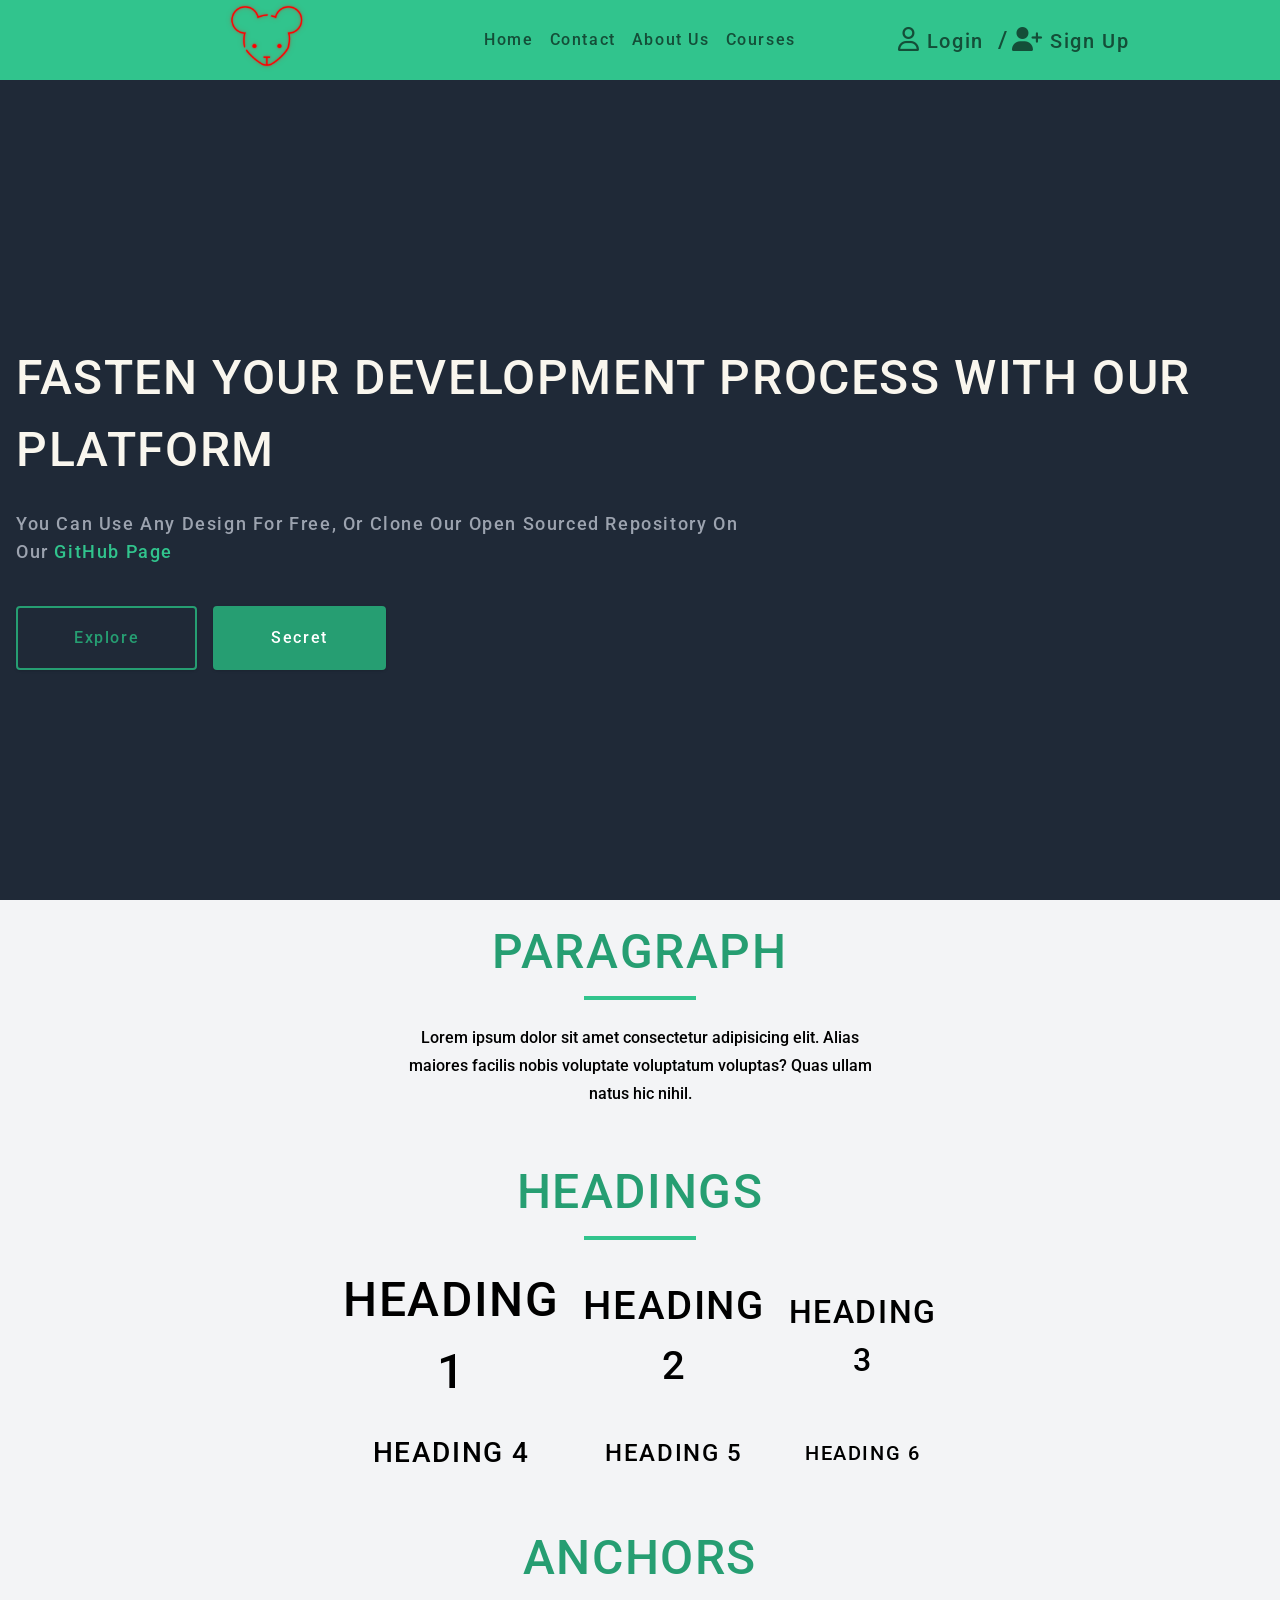
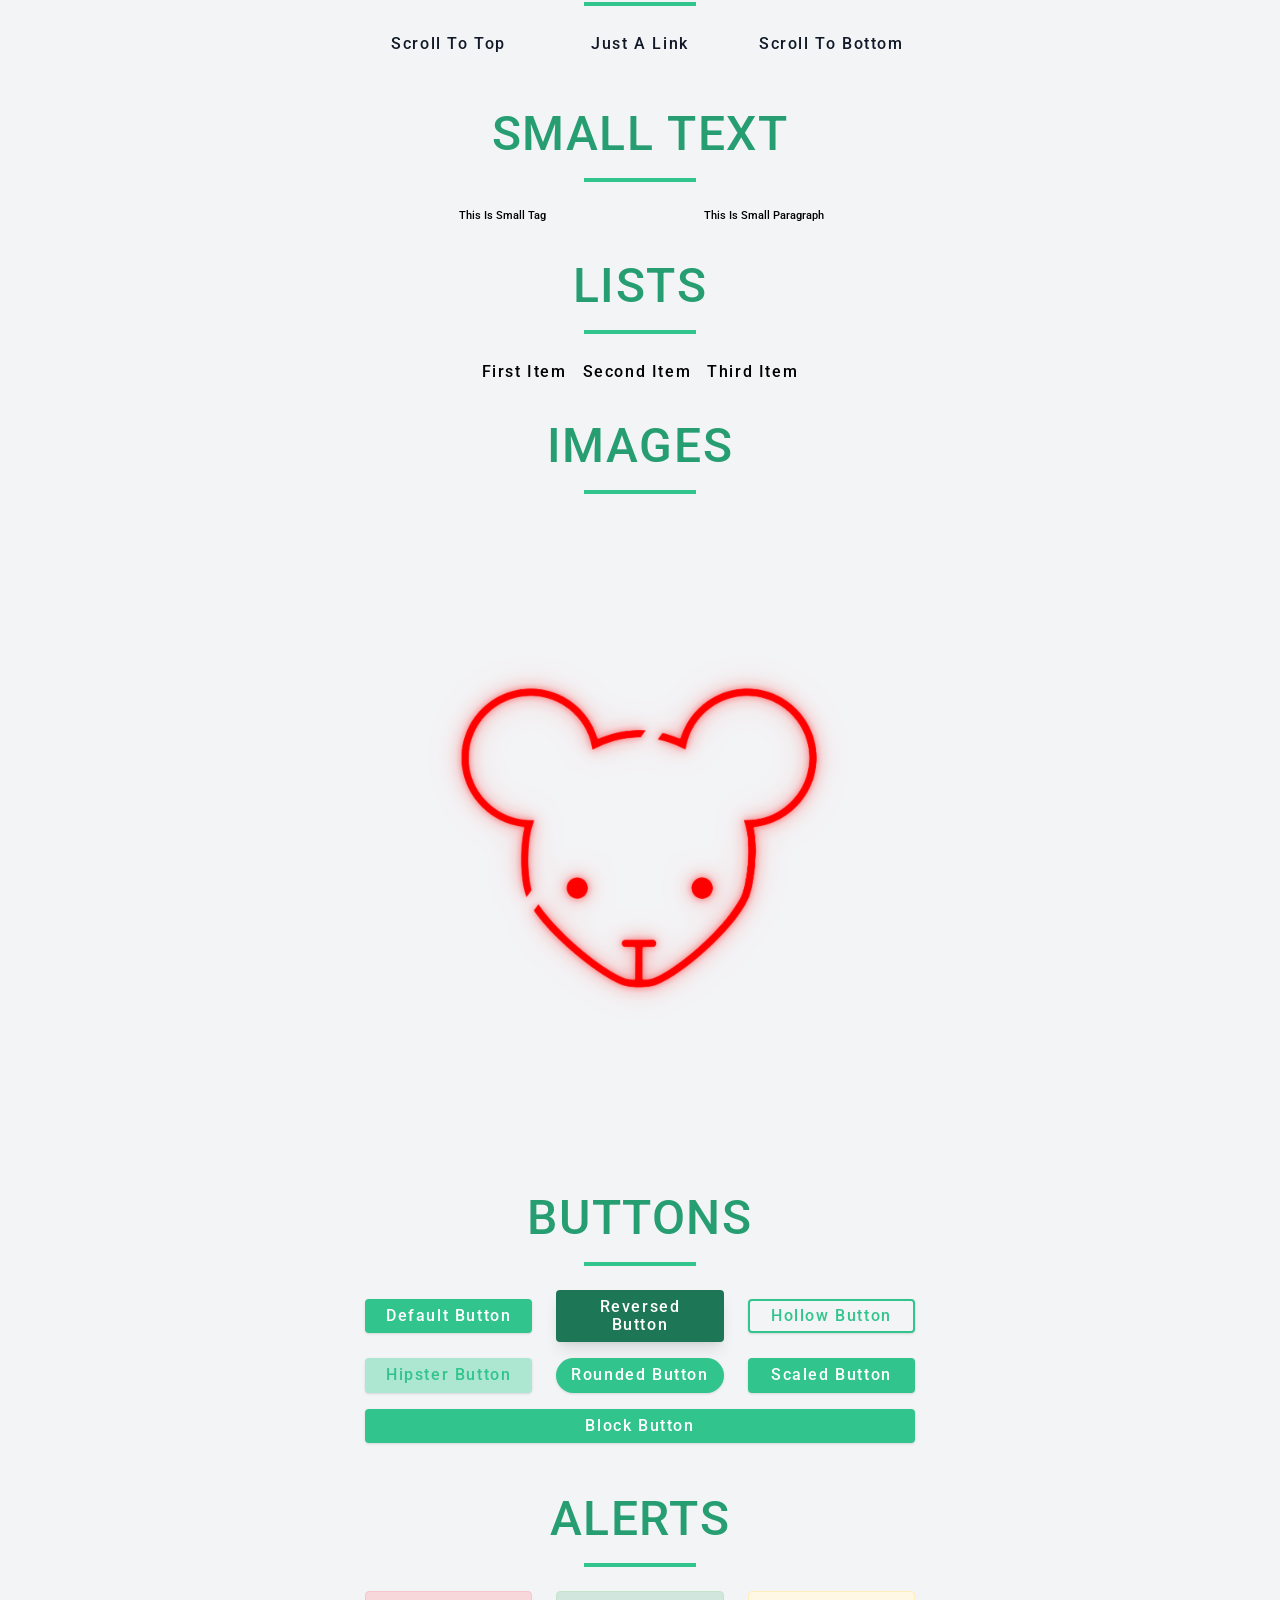
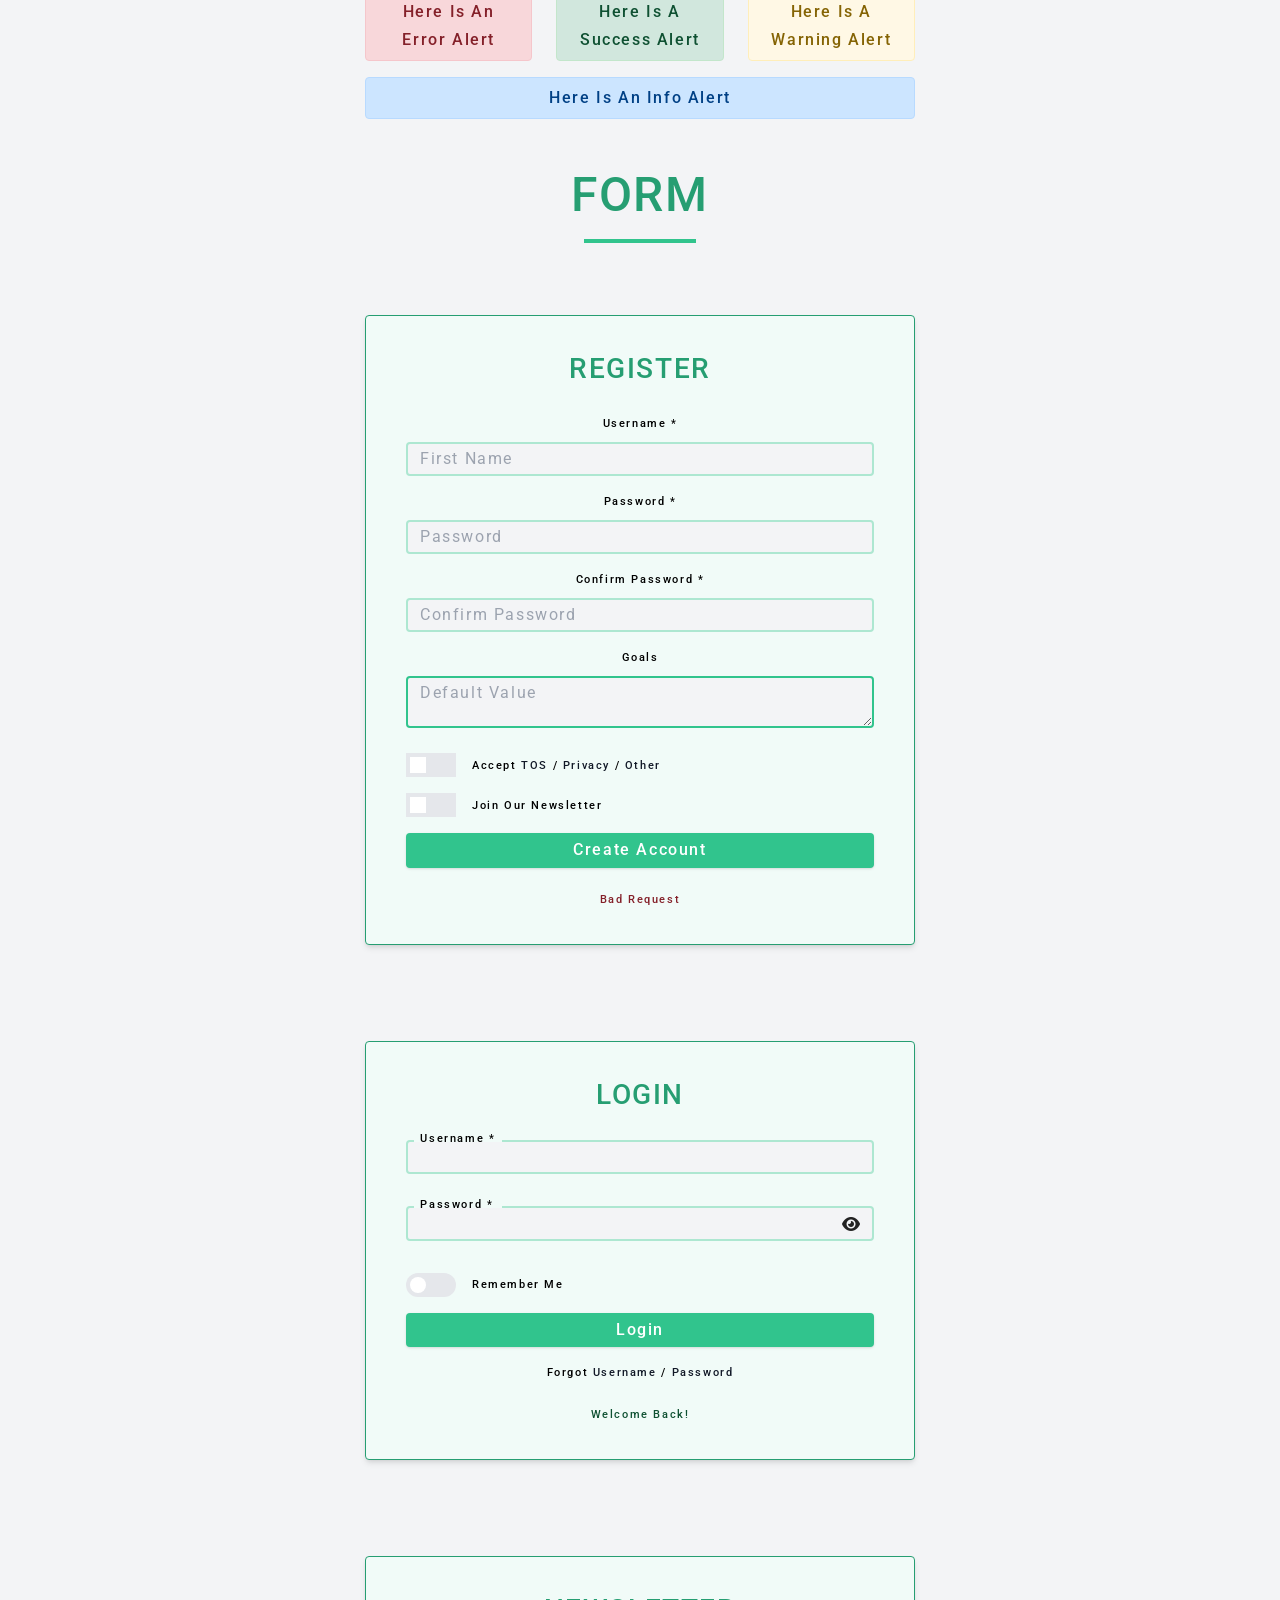
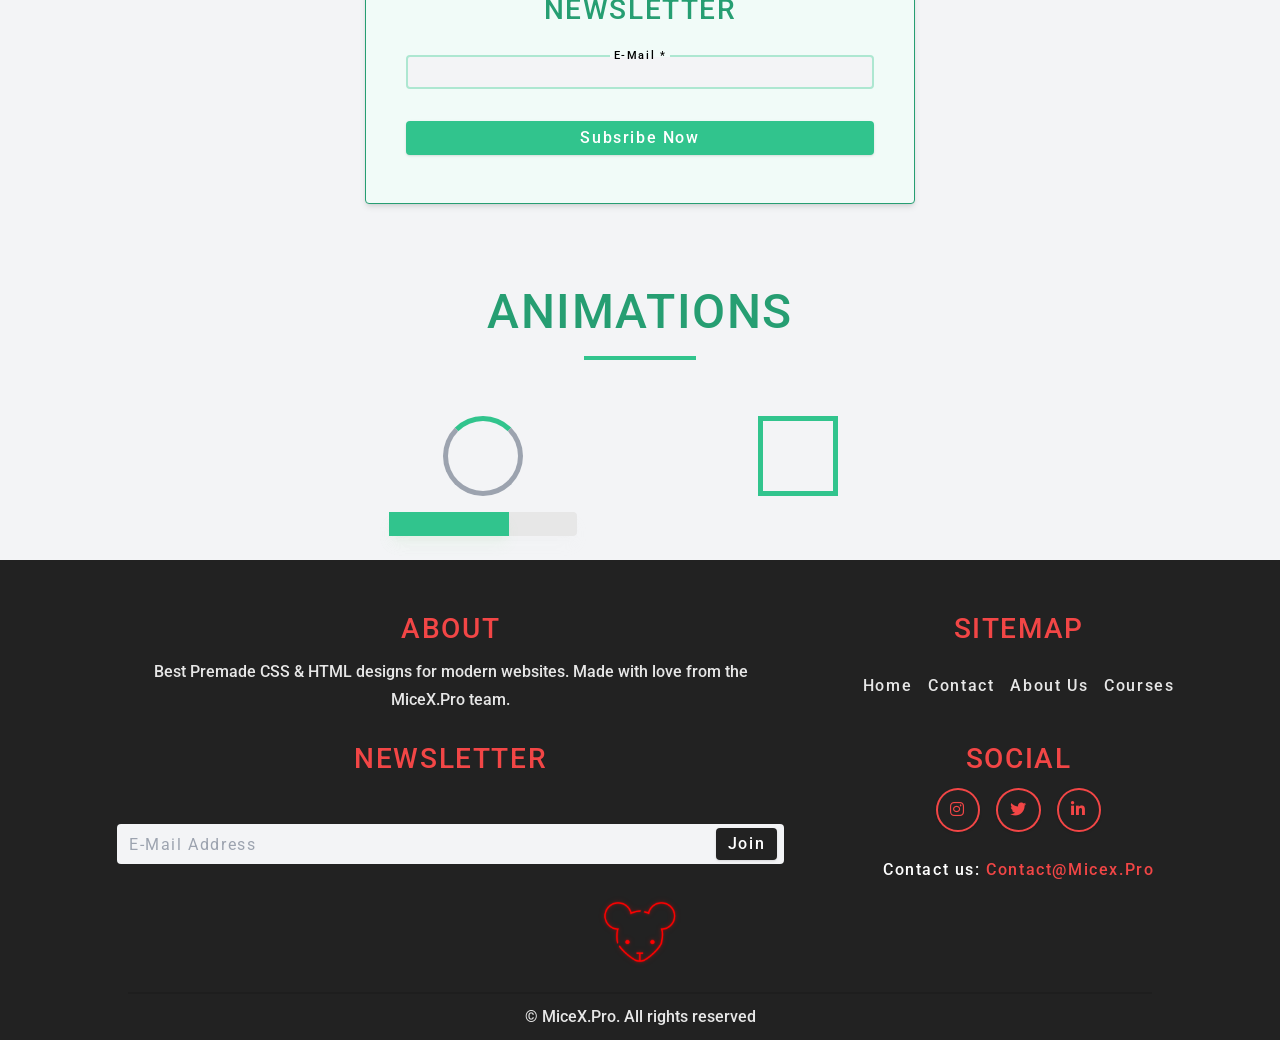
==== commit 9c726d35: "28/05/2023" ====
--- a/index.html
+++ b/index.html
@@ -51,18 +51,7 @@
     <!-- End SEO -->
 
     <!-- Start Local CSS -->
-    <link rel="stylesheet" href="./assets/css/normilize.css" />
     <link rel="stylesheet" href="./assets/css/global.css" />
-    <link rel="stylesheet" href="./assets/css/sideBar.css" />
-    <link rel="stylesheet" href="./assets/css/navBar.css" />
-    <link rel="stylesheet" href="./assets/css/hero.css" />
-    <link rel="stylesheet" href="./assets/css/textElements.css" />
-    <link rel="stylesheet" href="./assets/css/lists.css" />
-    <link rel="stylesheet" href="./assets/css/buttons.css" />
-    <link rel="stylesheet" href="./assets/css/alerts.css" />
-    <link rel="stylesheet" href="./assets/css/forms.css" />
-    <link rel="stylesheet" href="./assets/css/animations.css" />
-    <link rel="stylesheet" href="./assets/css/footer.css" />
     <link rel="stylesheet" href="./assets/css/index.css" />
     <!-- End Local CSS -->
 
--- a/assets/css/global.css
+++ b/assets/css/global.css
@@ -8,6 +8,19 @@
 
 /* Fonts */
 @import url("https://fonts.googleapis.com/css2?family=Roboto+Slab:wght@100;400;600&family=Roboto:wght@100;400;500&display=swap");
+
+/* Imports All Styles */
+@import url("./normilize.css");
+@import url("./alerts.css");
+@import url("./animations.css");
+@import url("./buttons.css");
+@import url("./footer.css");
+@import url("./forms.css");
+@import url("./hero.css");
+@import url("./lists.css");
+@import url("./navBar.css");
+@import url("./sidebar.css");
+@import url("./textElements.css");
 
 *,
 ::before,
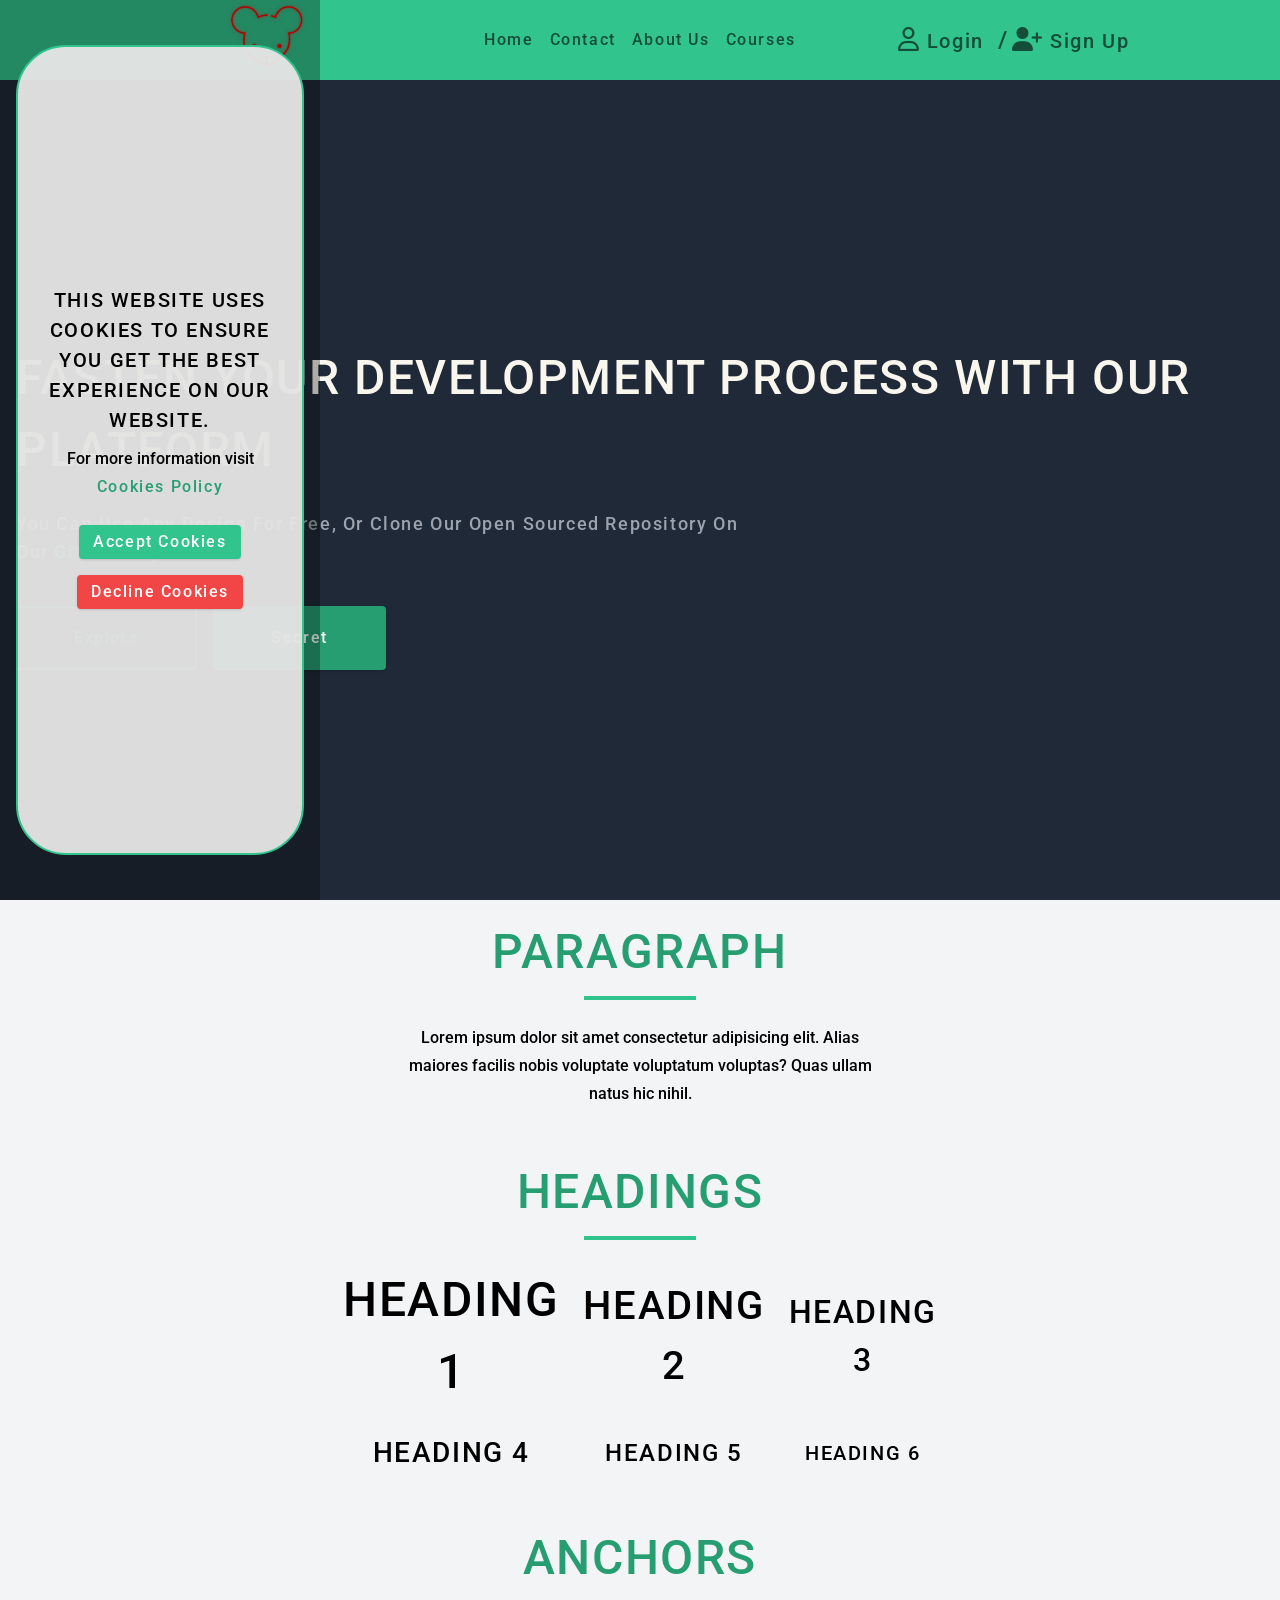
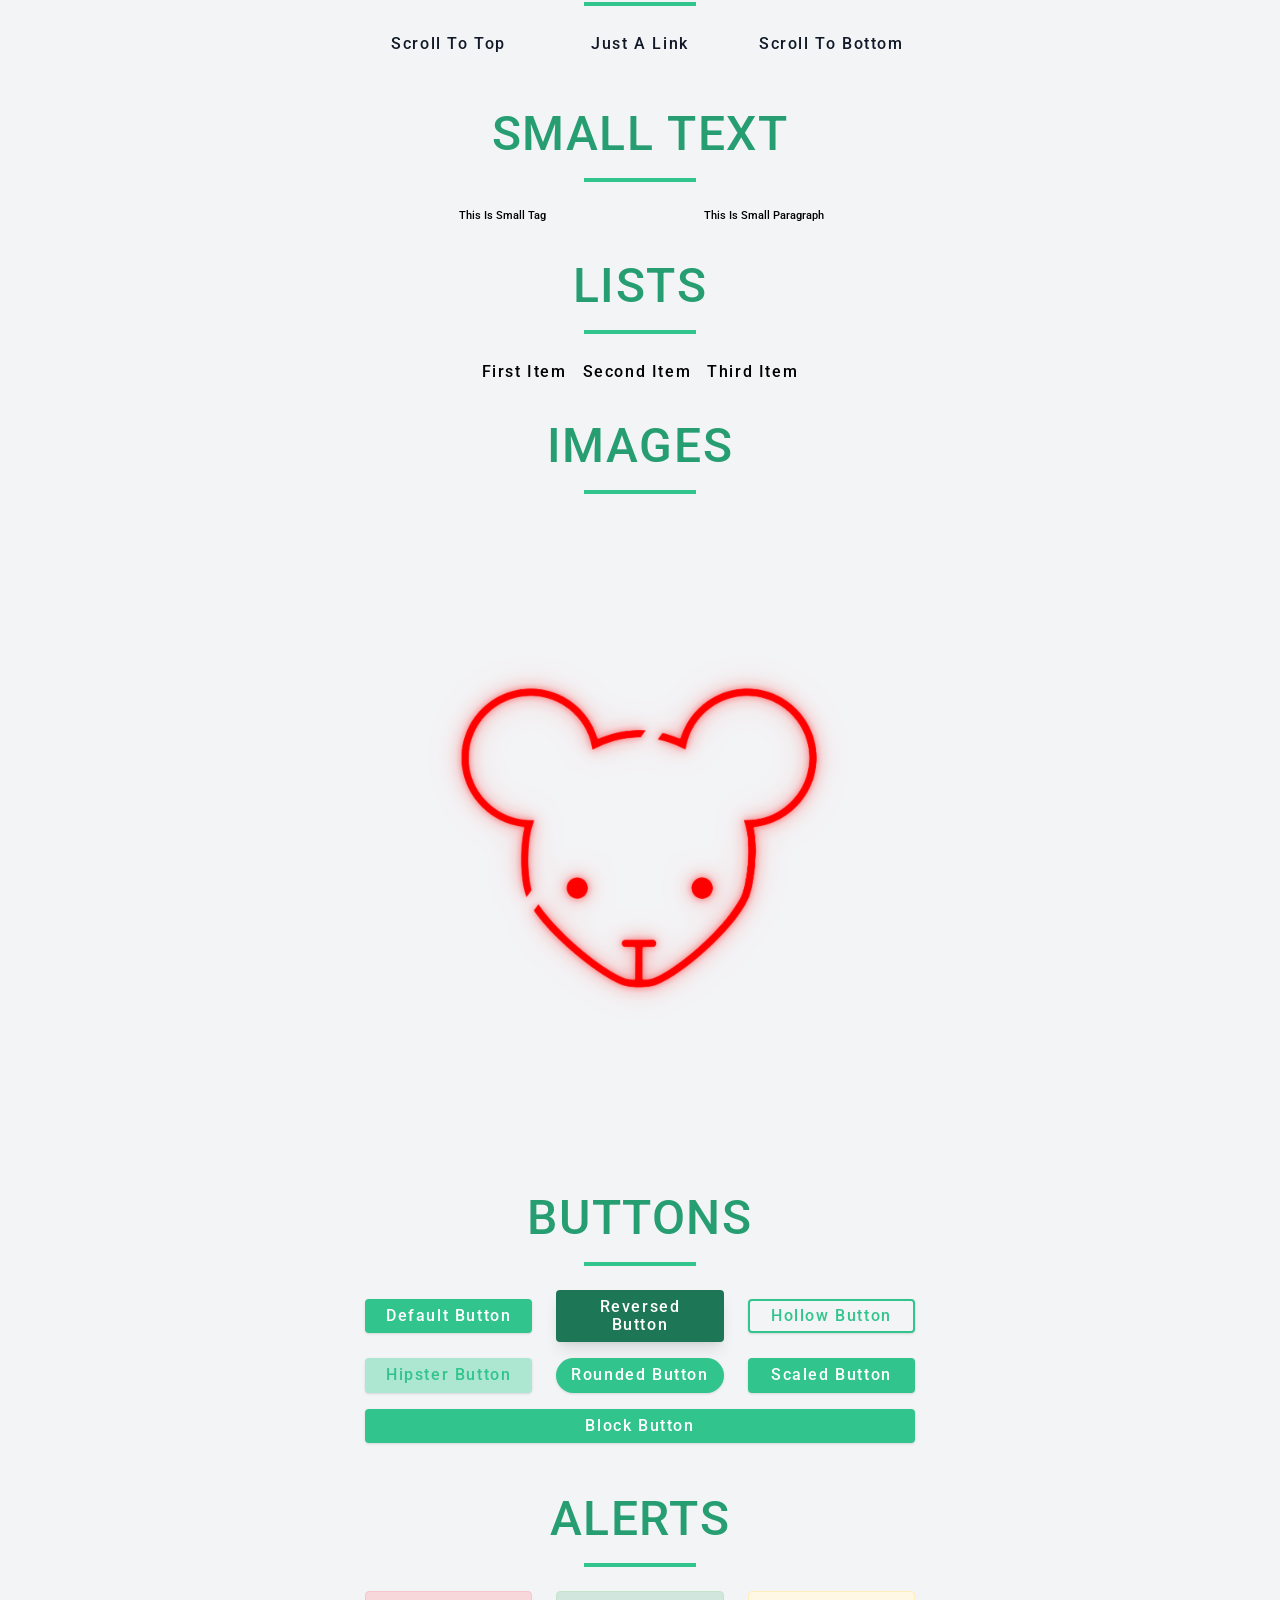
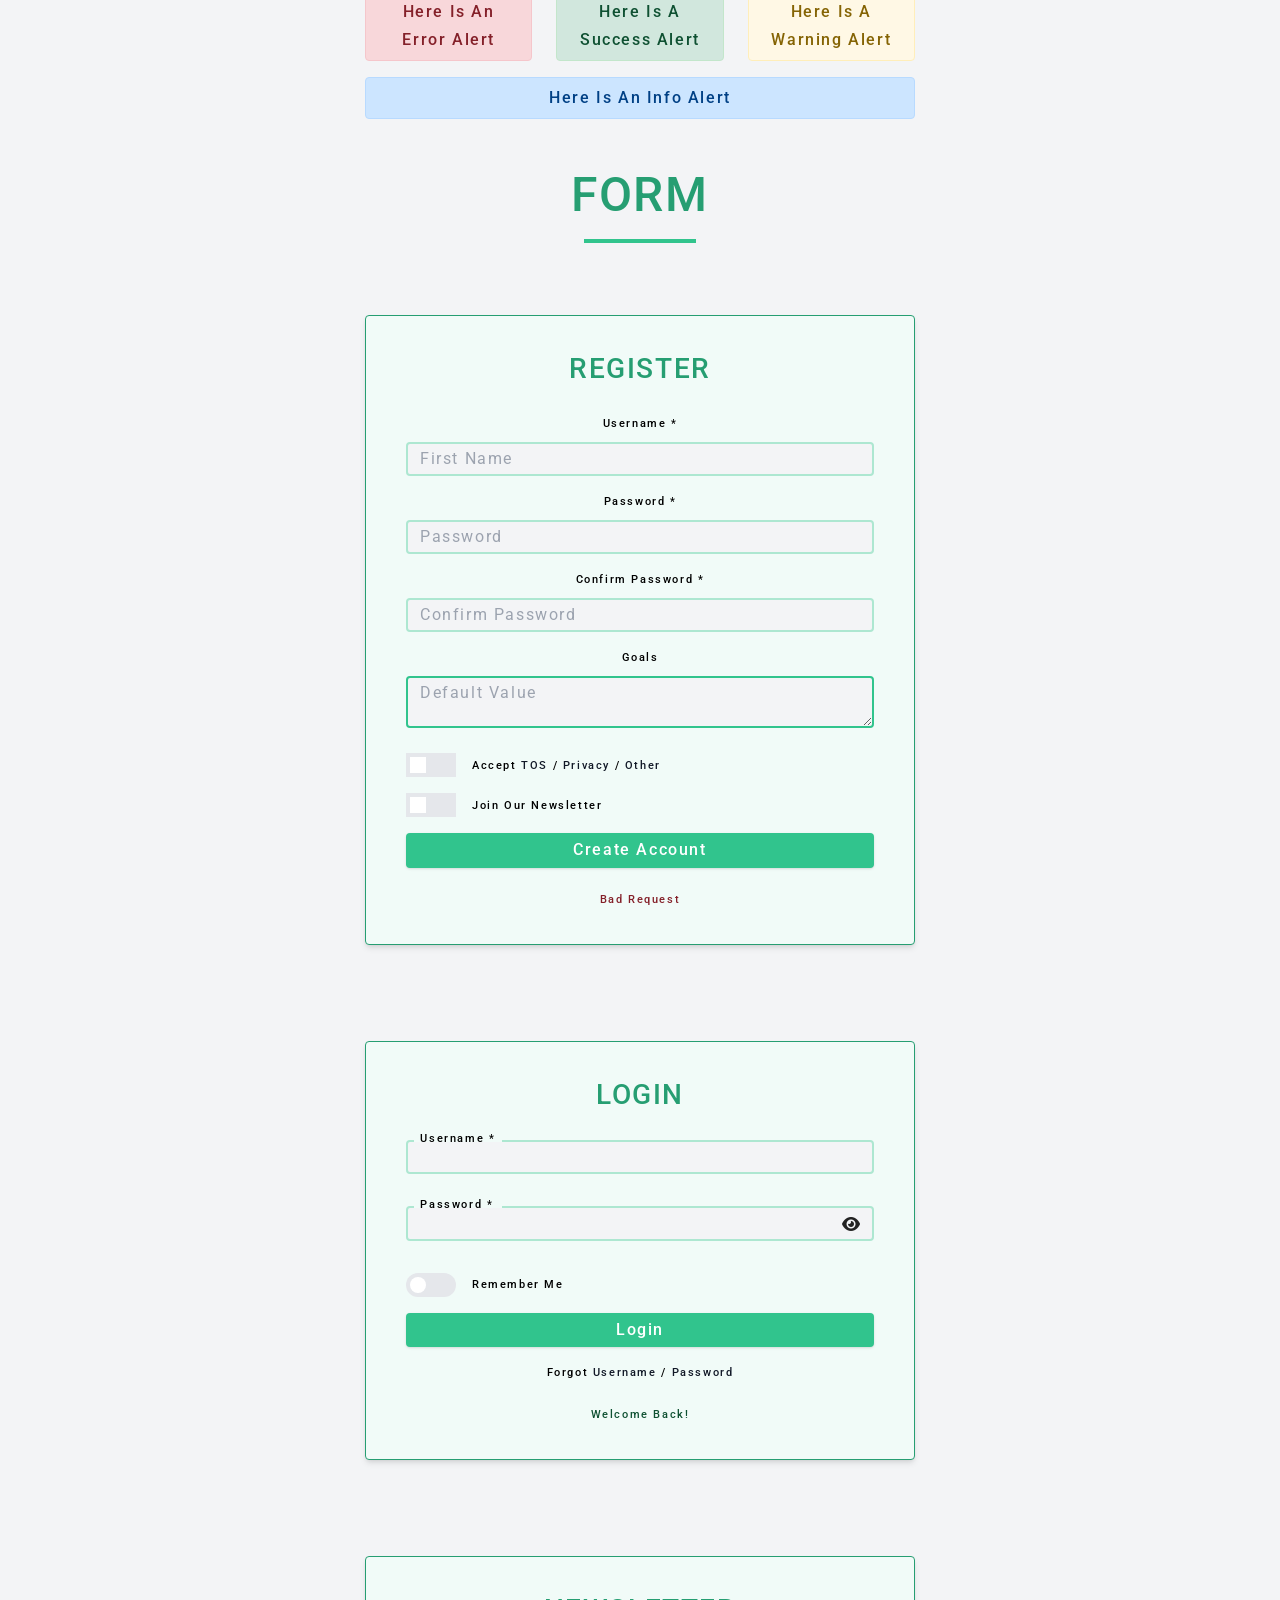
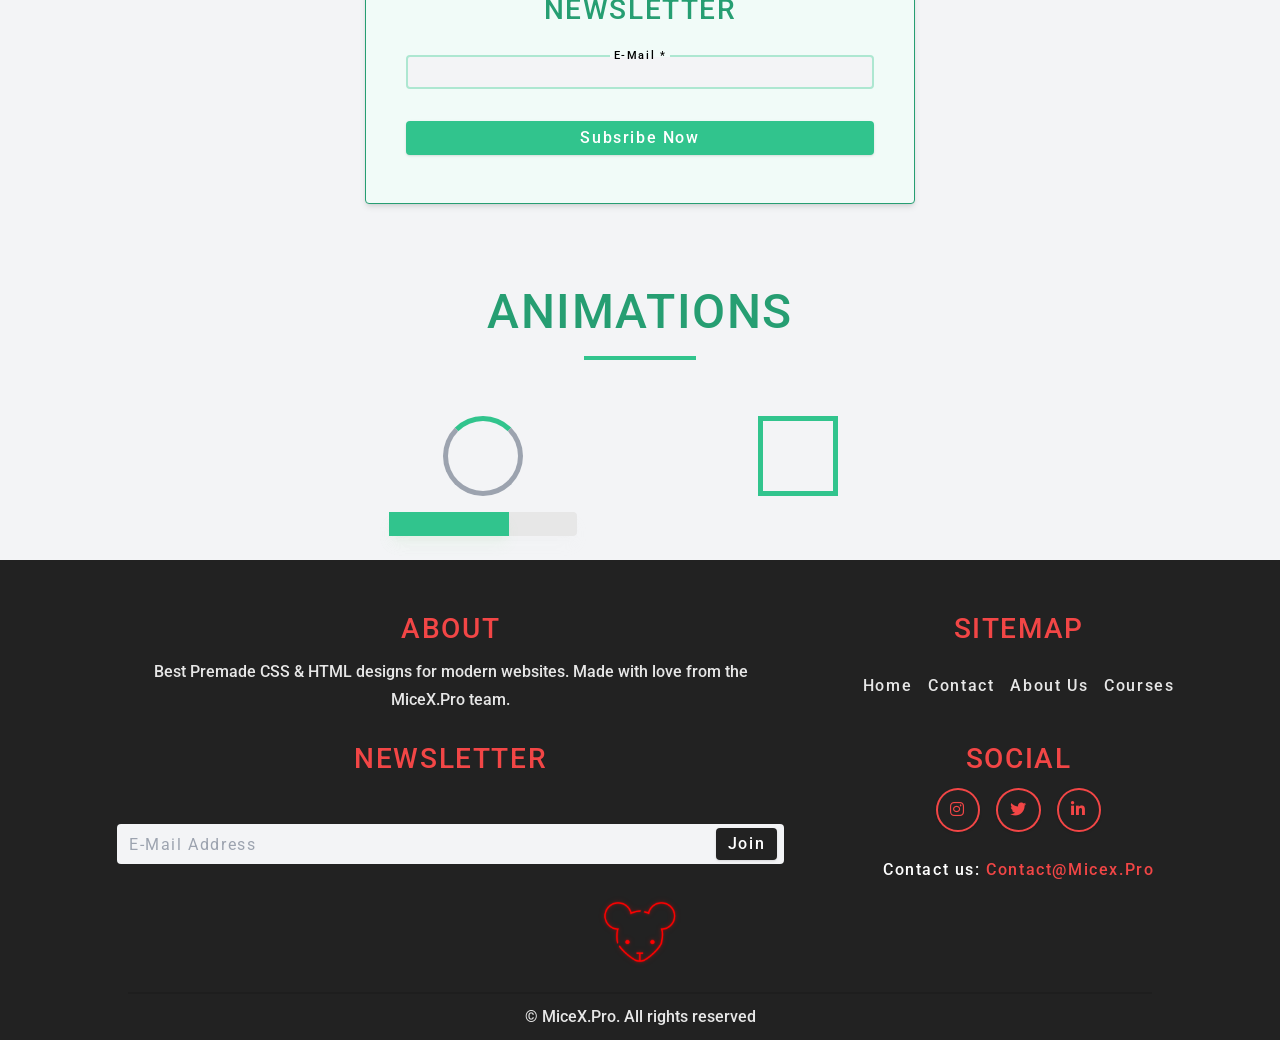
==== commit de8a2d08: "30/05/2023" ====
--- a/index.html
+++ b/index.html
@@ -53,6 +53,7 @@
     <!-- Start Local CSS -->
     <link rel="stylesheet" href="./assets/css/global.css" />
     <link rel="stylesheet" href="./assets/css/index.css" />
+    <link rel="stylesheet" href="./assets/css/cookie.css" />
     <!-- End Local CSS -->
 
     <!-- Start External Styles -->
@@ -80,7 +81,18 @@
   </head>
   <body>
     <!-- Start Cookie Consent -->
-    <!-- <div class="cookie-consent" id="cookie-consent"></div> -->
+    <div id="caMain" class="ca-main">
+      <div class="ca-content">
+        <h6 class="ca-message"
+          >This website uses cookies to ensure you get the best experience on
+          our website.</h6>
+          <p>For more information visit <a href="./cookies-policy.html">cookies policy</a></p>
+        <div class="ca-buttons">
+          <button id="caAccept" class="btn">Accept Cookies</button>
+          <button id="caDecline" class="btn">Decline Cookies</button>
+        </div>
+      </div>
+    </div>
     <!-- END Cookie Consent -->
     <!-- Start Of Aside -->
     <aside class="sidebar hide-sidebar" id="sidebar">
--- a/assets/css/cookie.css
+++ b/assets/css/cookie.css
@@ -0,0 +1,83 @@
+/* Import Global CSS */
+@import url("./global.css");
+
+/* Start Of Cookie Consent */
+.ca-main {
+  position: absolute;
+  width: 100%;
+  max-width: 320px;
+  height: 100%;
+  display: flex;
+  justify-content: center;
+  align-items: center;
+  background-color: rgba(0, 0, 0, 0.3);
+}
+
+.ca-content {
+  width: 90%;
+  height: 90%;
+  background-color: rgba(231, 231, 231, 0.95);
+  border: 2px solid var(--primary-500);
+  border-radius: var(--radius-half-circle);
+
+  text-align: center;
+  display: flex;
+  justify-content: center;
+  align-items: center;
+  flex-direction: column;
+}
+
+.ca-content p a {
+  color: var(--primary-600);
+}
+.ca-content p a:hover {
+  color: var(--primary-700);
+}
+
+.ca-message {
+  margin: 10px;
+}
+
+.ca-buttons {
+  display: flex;
+  justify-content: center;
+  align-items: center;
+  flex-direction: column;
+}
+
+#caDecline {
+  background-color: var(--red-mid);
+}
+#caDecline:hover {
+  background-color: var(--red-dark);
+}
+
+/* End Of Cookie Consent */
+
+/* Start Of Media Queries */
+/* Small Phones */
+@media screen and (min-width: 320px) {
+}
+/* Medium Phones */
+@media screen and (min-width: 375px) {
+}
+/* Large Phones */
+@media screen and (min-width: 425px) {
+}
+
+/* Tablets */
+@media screen and (min-width: 768px) {
+}
+
+/* Laptops */
+@media screen and (min-width: 1024px) {
+}
+
+/* Large Laptops */
+@media screen and (min-width: 1440px) {
+}
+
+/* 4K Screens */
+@media screen and (min-width: 2560px) {
+}
+/* End Of Media Queries */
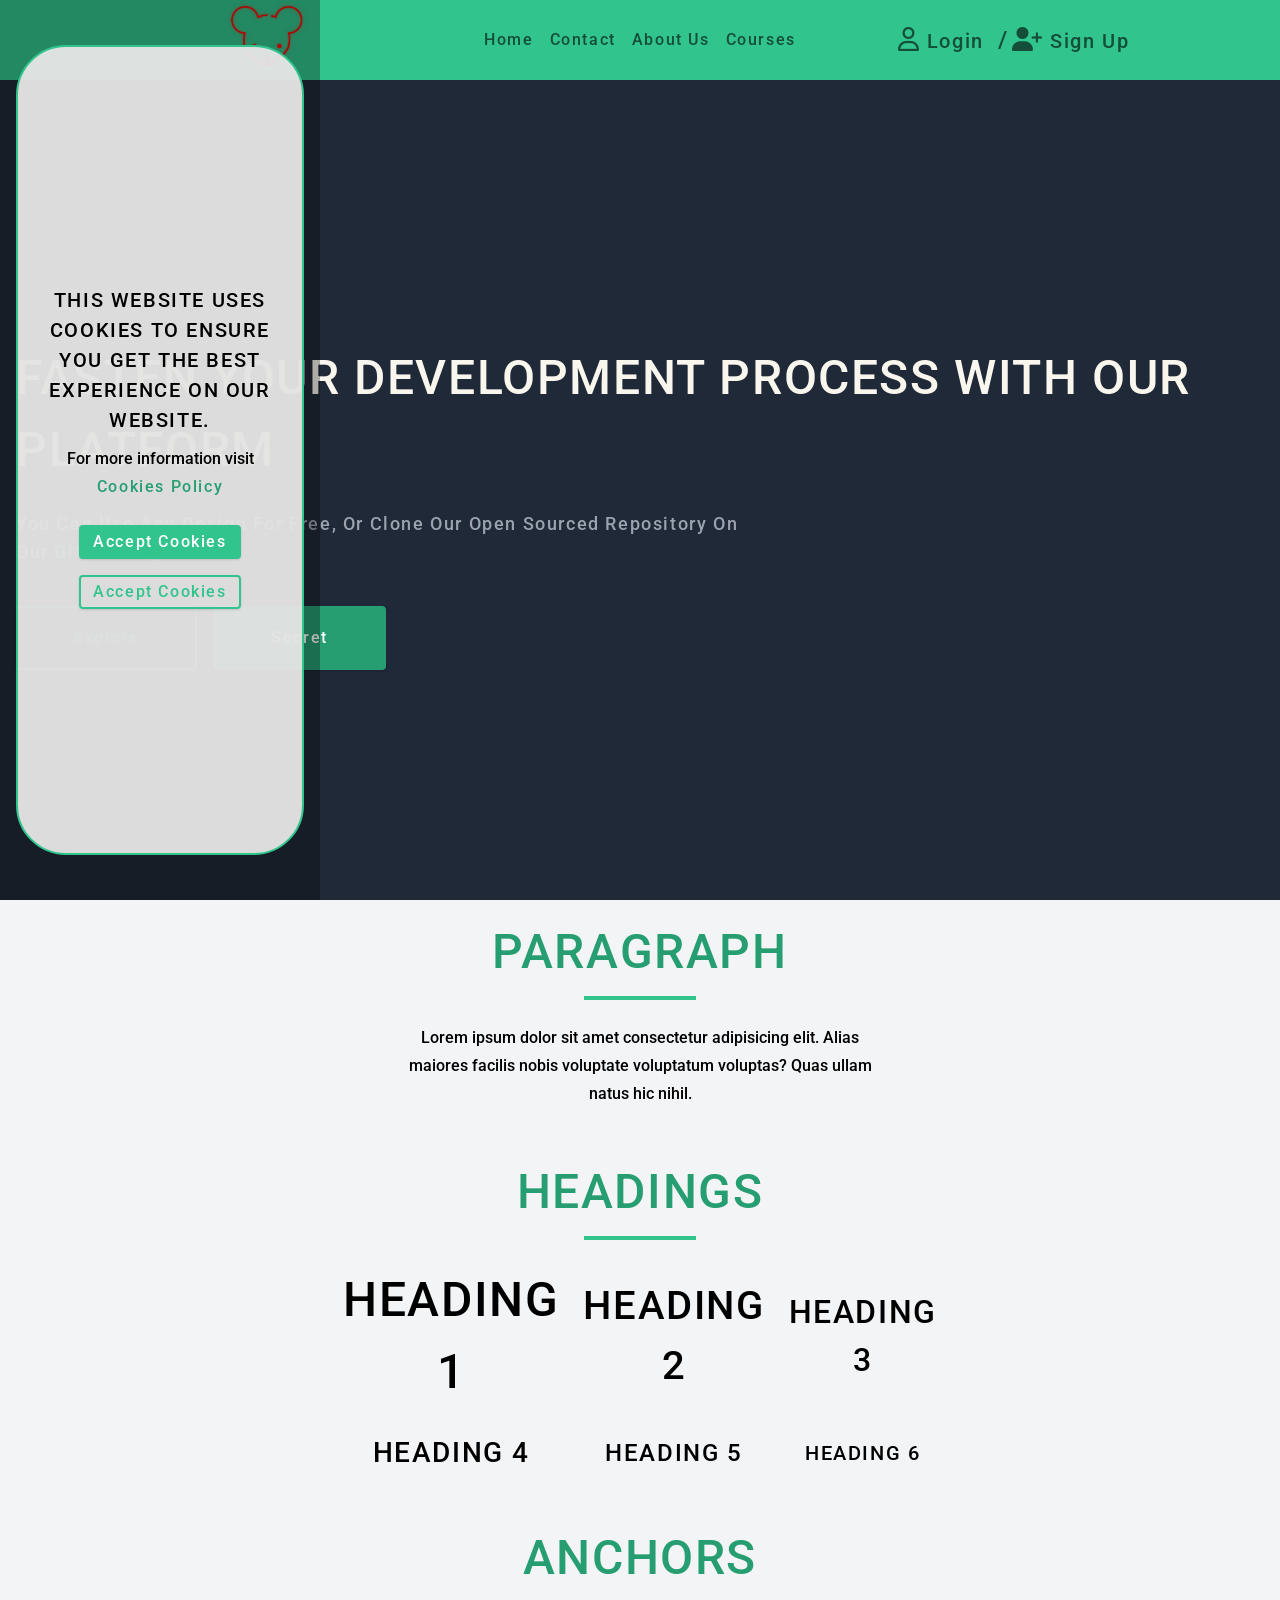
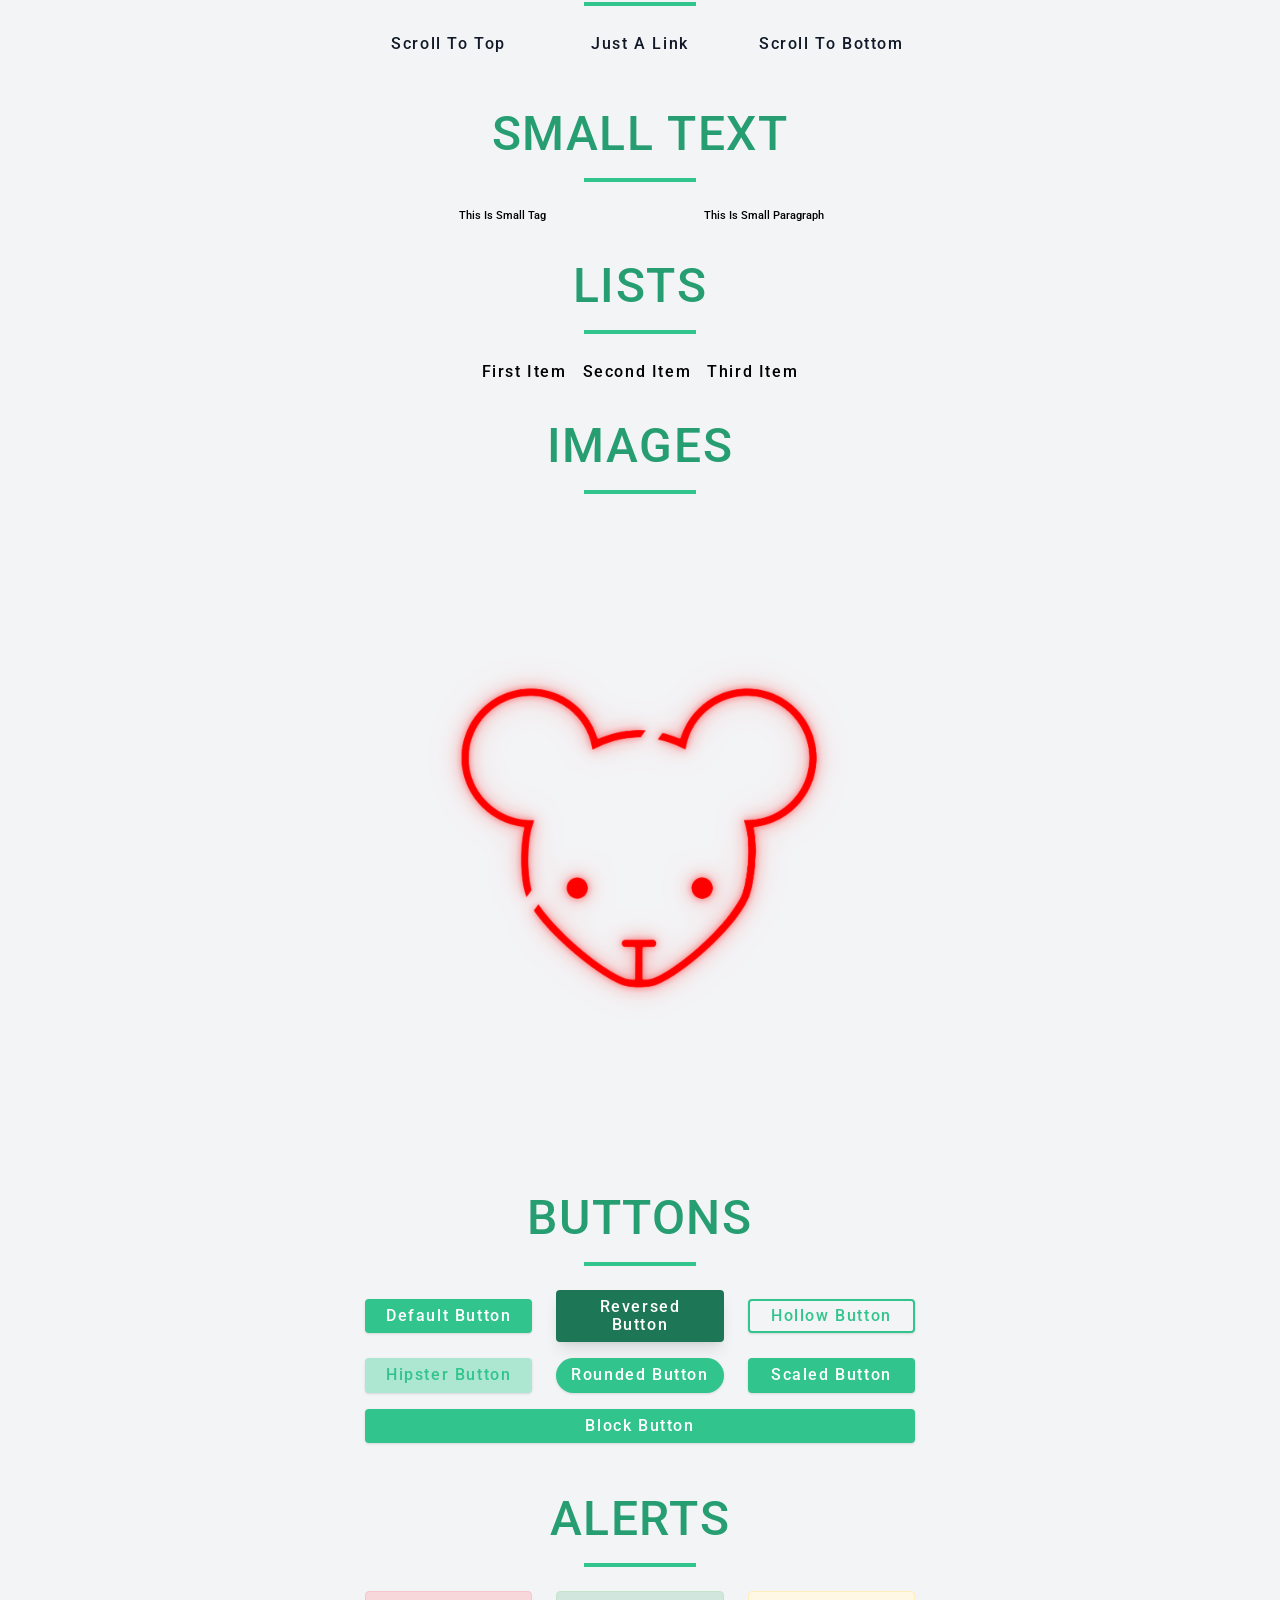
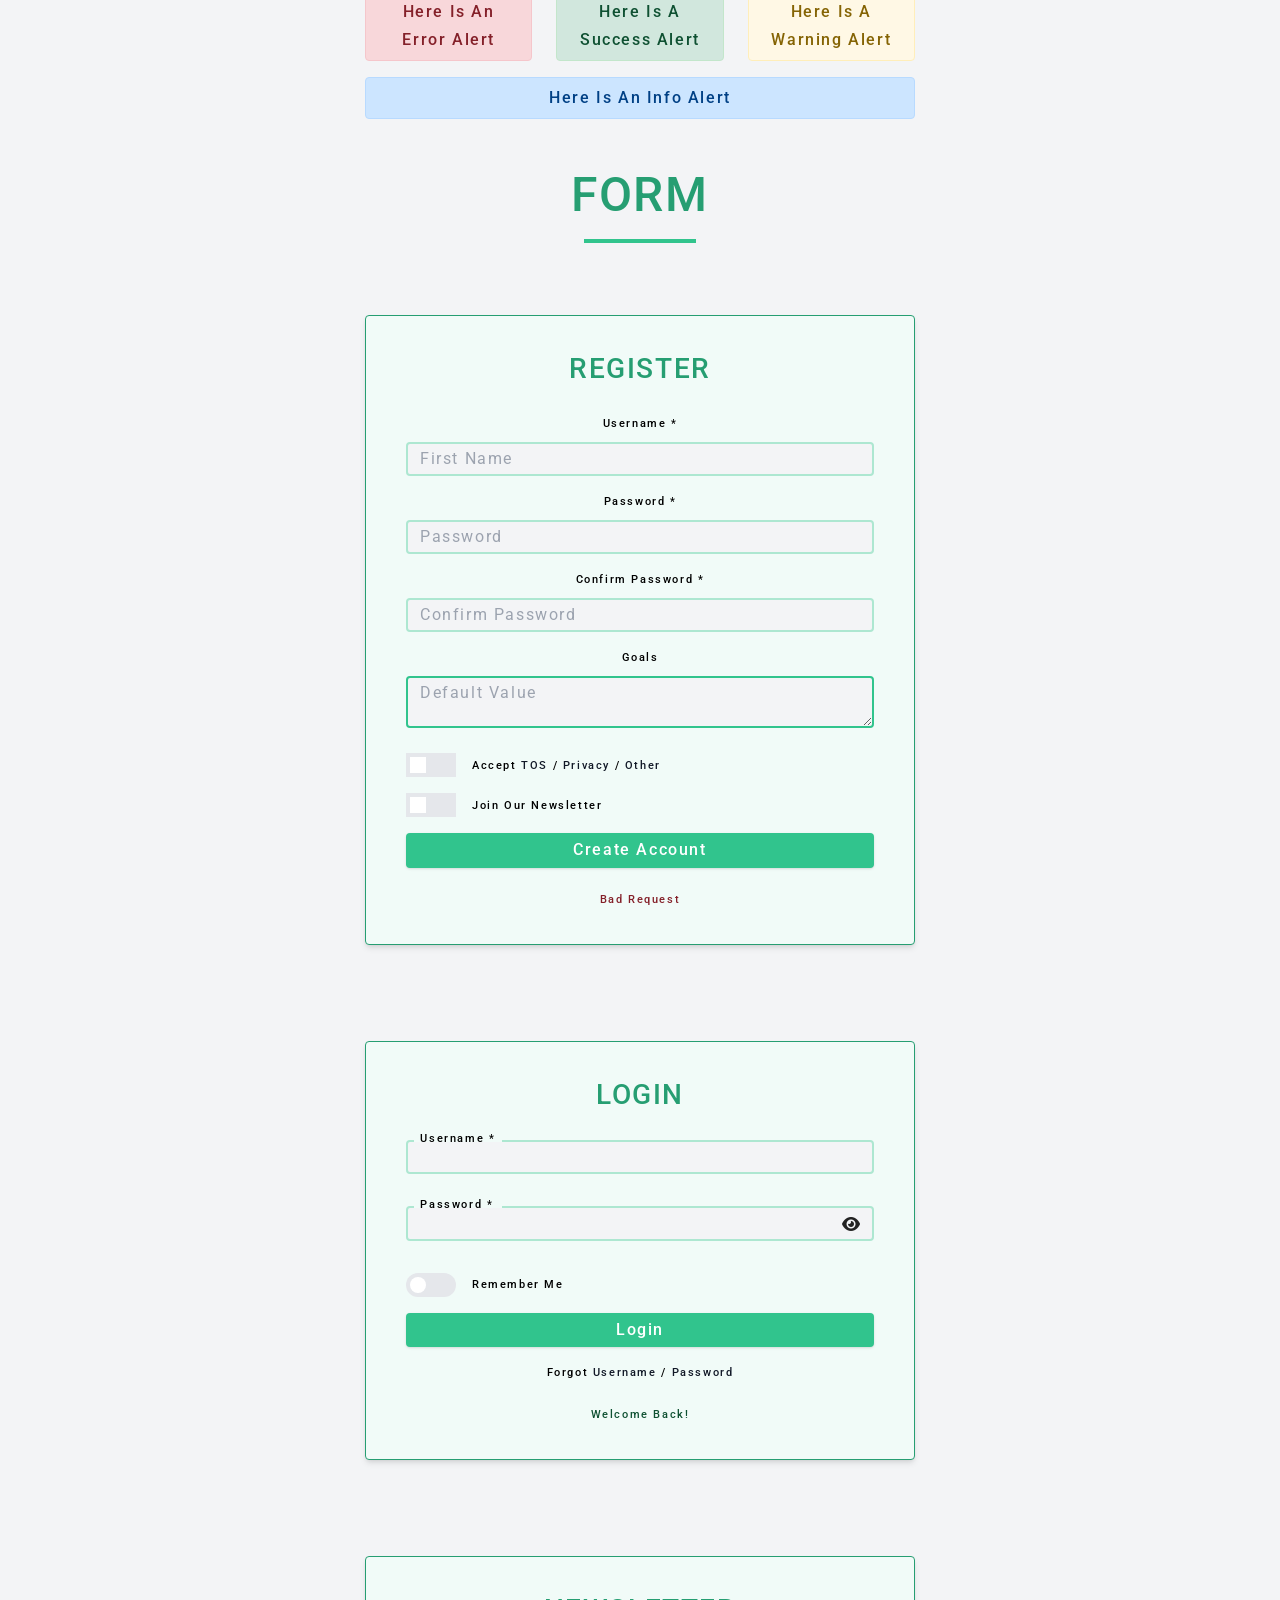
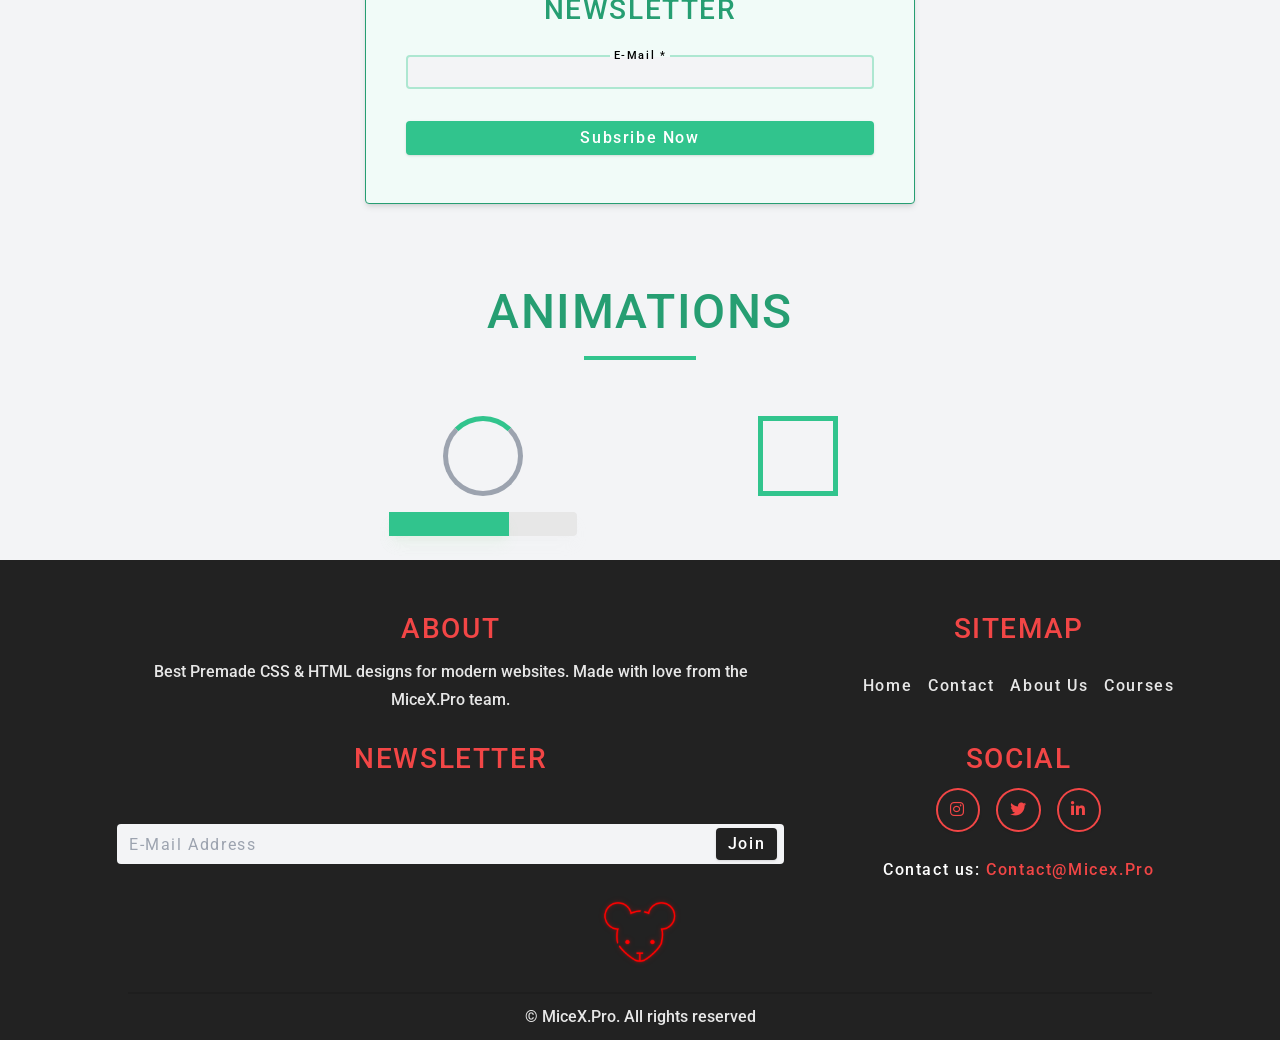
==== commit 17607da6: "30/05/2023" ====
--- a/index.html
+++ b/index.html
@@ -88,8 +88,8 @@
           our website.</h6>
           <p>For more information visit <a href="./cookies-policy.html">cookies policy</a></p>
         <div class="ca-buttons">
-          <button id="caAccept" class="btn">Accept Cookies</button>
-          <button id="caDecline" class="btn">Decline Cookies</button>
+          <button id="caAccept" class="btn ">Accept Cookies</button>
+          <button id="caAccept" class="btn btn-hollow">Accept Cookies</button>
         </div>
       </div>
     </div>
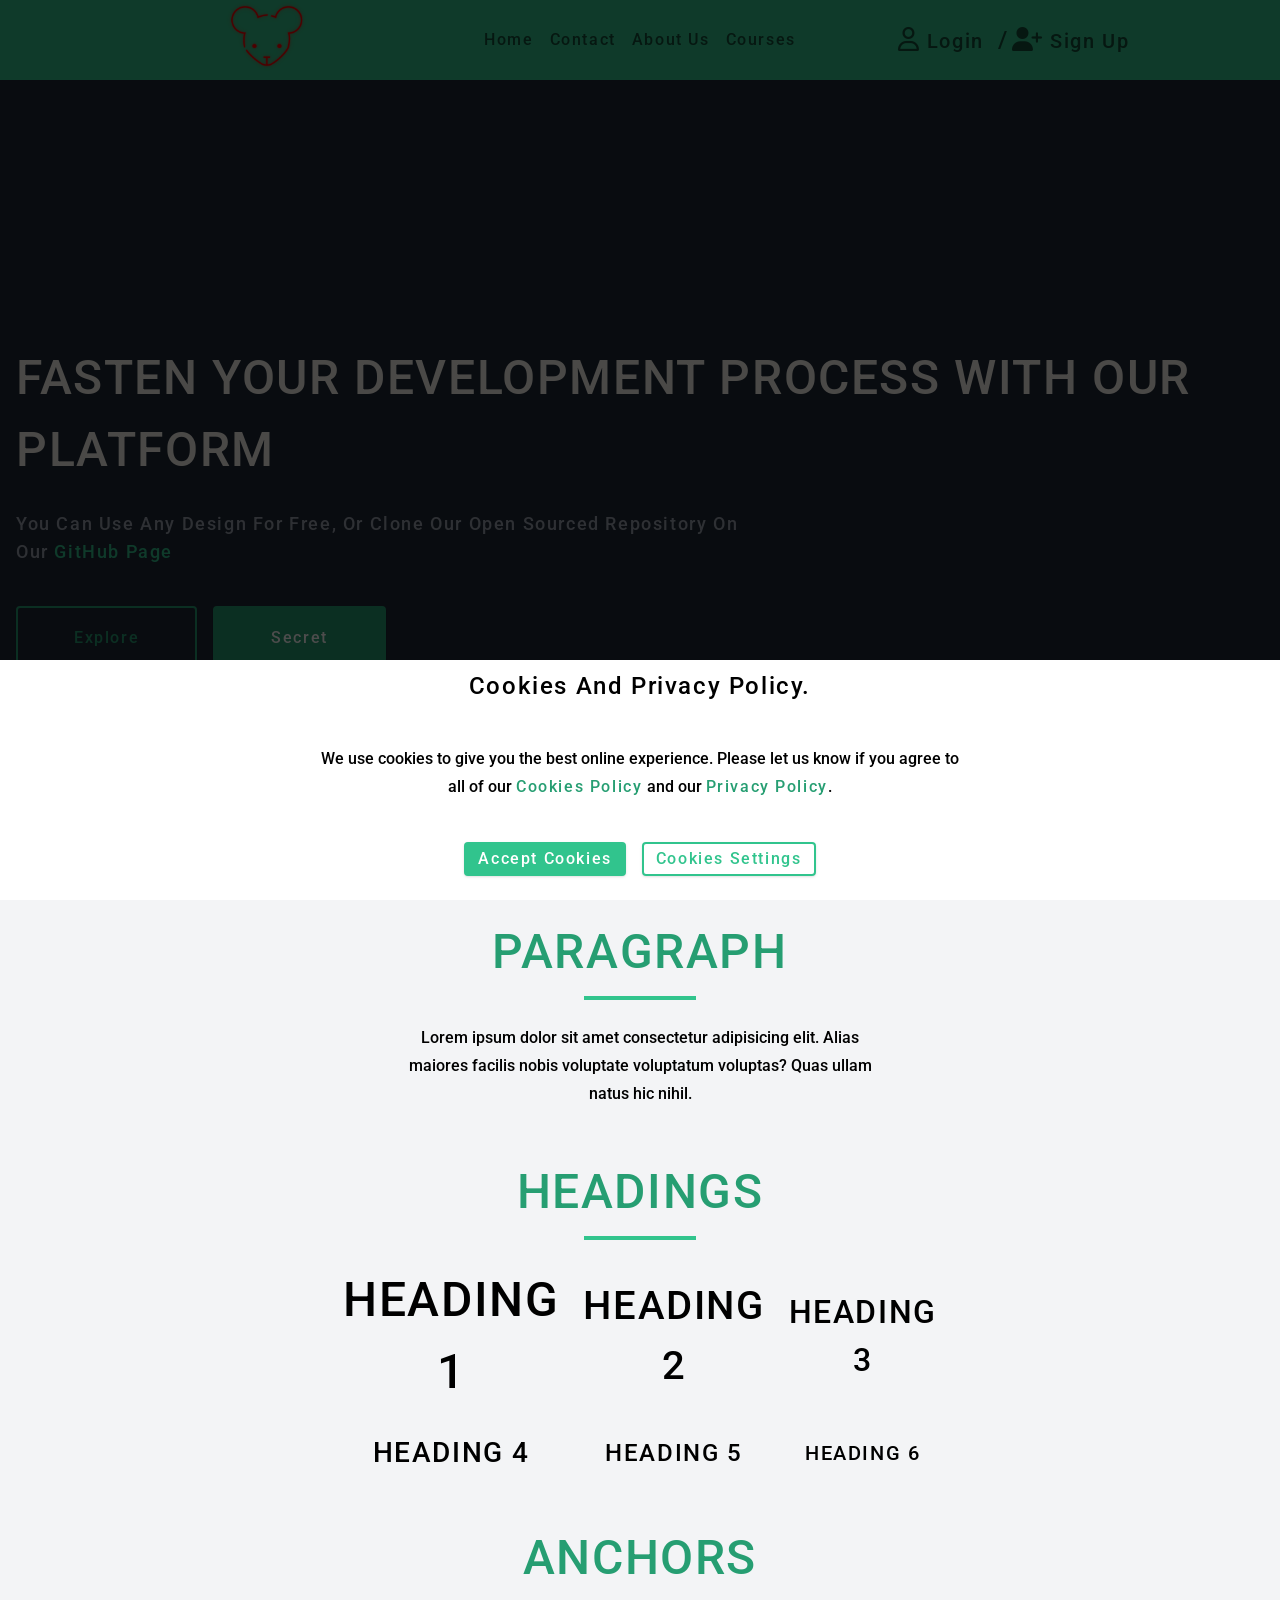
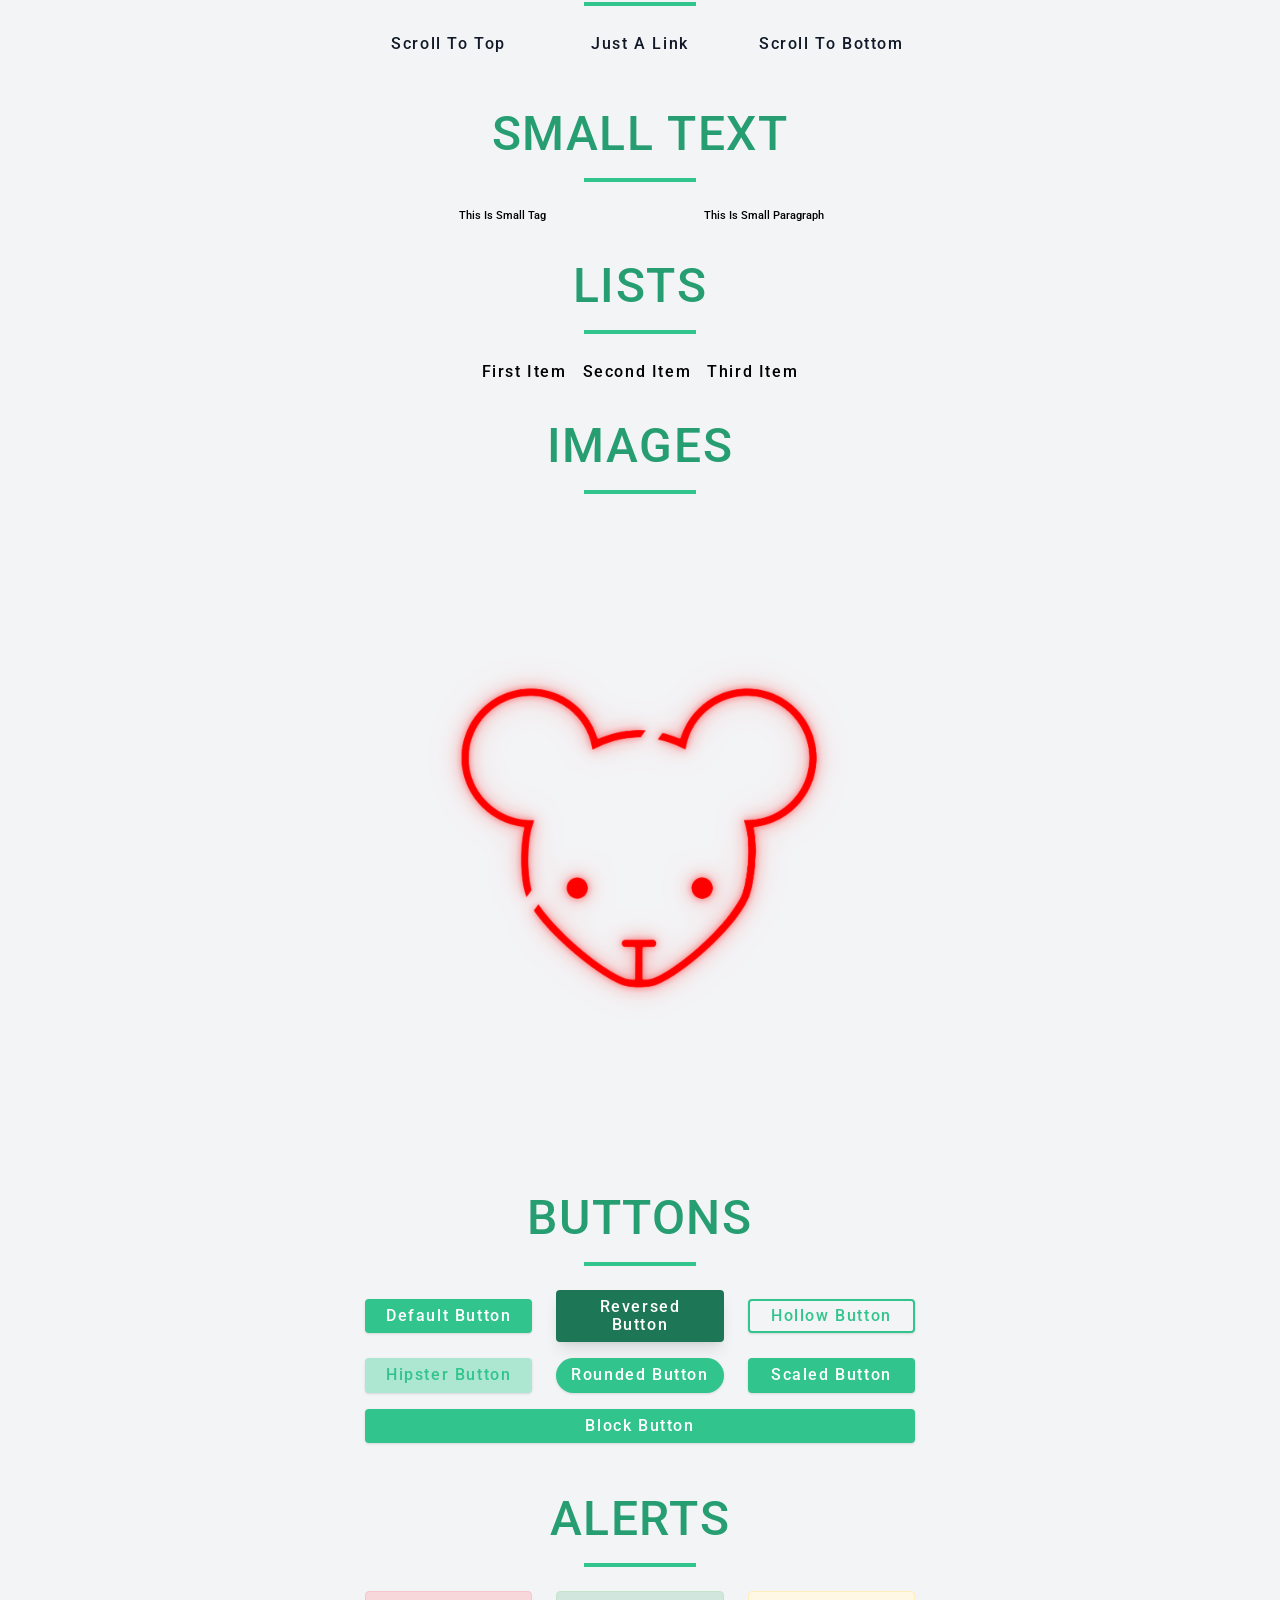
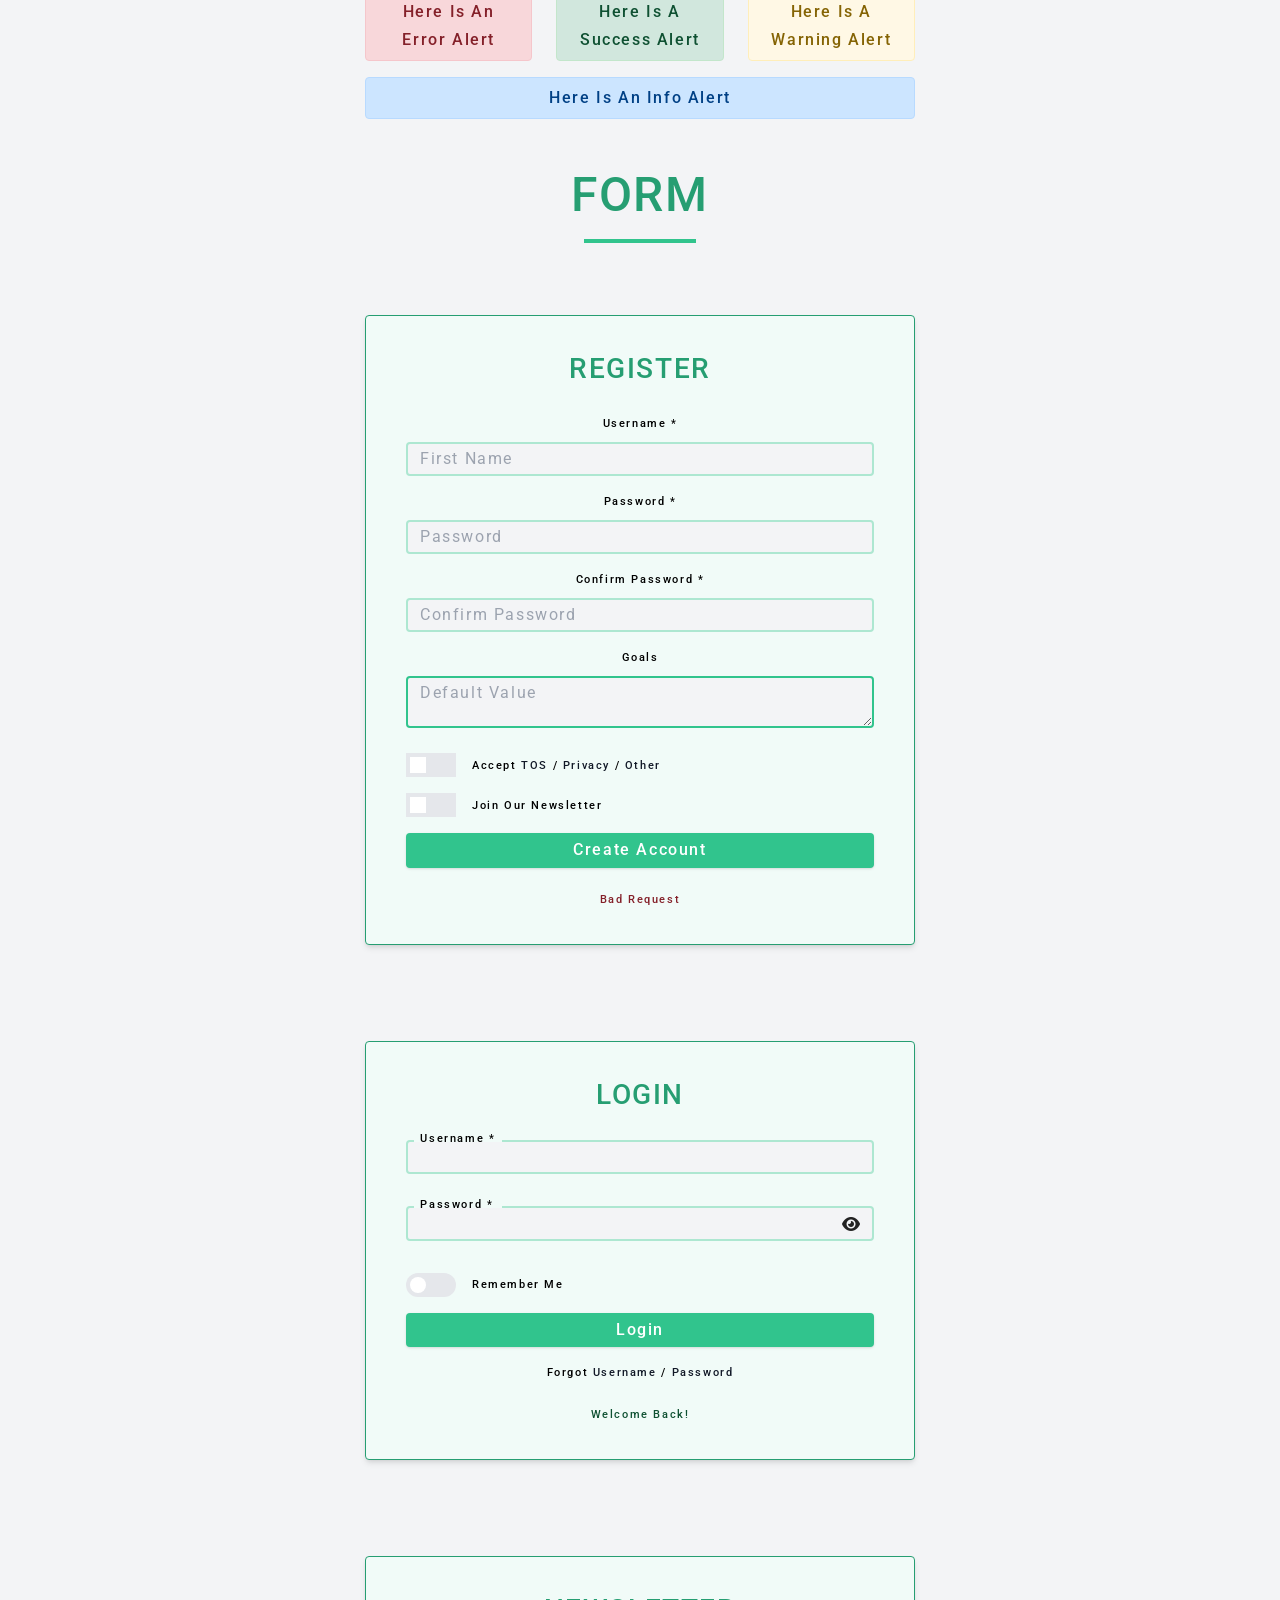
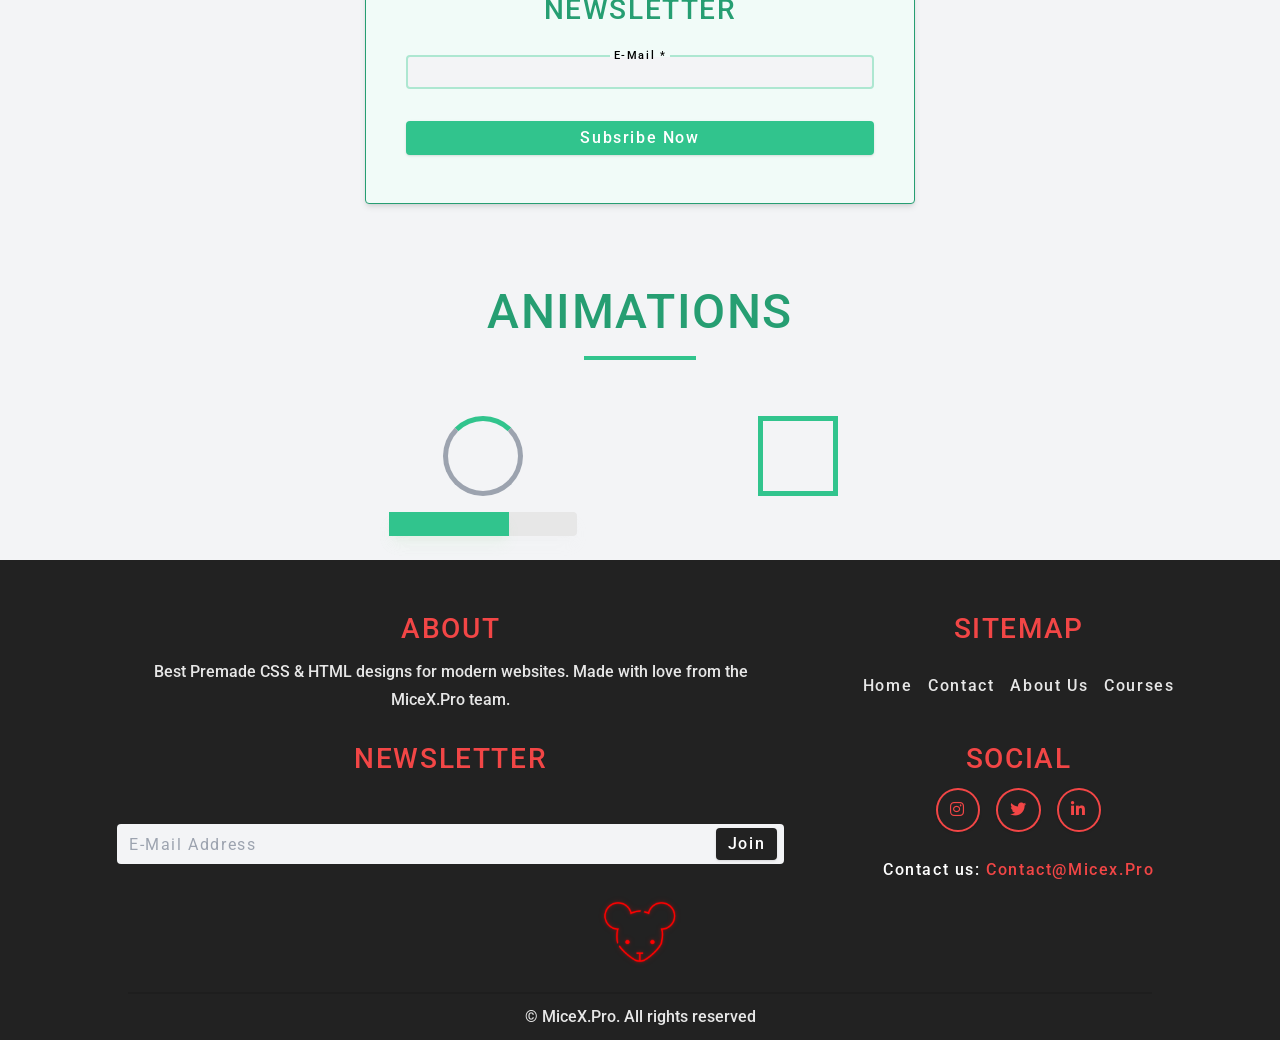
==== commit dd0f53b5: "06/01/2023" ====
--- a/index.html
+++ b/index.html
@@ -81,18 +81,6 @@
   </head>
   <body>
     <!-- Start Cookie Consent -->
-    <div id="caMain" class="ca-main">
-      <div class="ca-content">
-        <h6 class="ca-message"
-          >This website uses cookies to ensure you get the best experience on
-          our website.</h6>
-          <p>For more information visit <a href="./cookies-policy.html">cookies policy</a></p>
-        <div class="ca-buttons">
-          <button id="caAccept" class="btn ">Accept Cookies</button>
-          <button id="caAccept" class="btn btn-hollow">Accept Cookies</button>
-        </div>
-      </div>
-    </div>
     <!-- END Cookie Consent -->
     <!-- Start Of Aside -->
     <aside class="sidebar hide-sidebar" id="sidebar">
--- a/assets/css/cookie.css
+++ b/assets/css/cookie.css
@@ -5,26 +5,22 @@
 .ca-main {
   position: absolute;
   width: 100%;
-  max-width: 320px;
   height: 100%;
   display: flex;
   justify-content: center;
-  align-items: center;
-  background-color: rgba(0, 0, 0, 0.3);
+  align-items: end;
+  background-color: rgba(0, 0, 0, 0.7);
 }
-
 .ca-content {
-  width: 90%;
-  height: 90%;
-  background-color: rgba(231, 231, 231, 0.95);
-  border: 2px solid var(--primary-500);
-  border-radius: var(--radius-half-circle);
-
+  background-color: var(--white);
+  height: 15rem;
+  width: 100%;
   text-align: center;
   display: flex;
-  justify-content: center;
+  justify-content: space-between;
   align-items: center;
   flex-direction: column;
+  padding: 0.5rem;
 }
 
 .ca-content p a {
@@ -33,24 +29,27 @@
 .ca-content p a:hover {
   color: var(--primary-700);
 }
+.ca-content p {
+  margin: 0;
+}
 
 .ca-message {
-  margin: 10px;
+  text-transform: capitalize;
+  margin: 0;
 }
 
 .ca-buttons {
   display: flex;
   justify-content: center;
   align-items: center;
-  flex-direction: column;
+  flex-direction: row;
+  gap: 0 1rem;
 }
 
-#caDecline {
-  background-color: var(--red-mid);
+.ca-buttons .btn{
+  font-size: 0.8rem;
 }
-#caDecline:hover {
-  background-color: var(--red-dark);
-}
+
 
 /* End Of Cookie Consent */
 
@@ -59,7 +58,11 @@
 @media screen and (min-width: 320px) {
 }
 /* Medium Phones */
-@media screen and (min-width: 375px) {
+@media screen and (min-width: 356px) {
+  .ca-buttons .btn {
+    padding: 0.375rem 0.75rem;
+    font-size: 1rem;
+  }
 }
 /* Large Phones */
 @media screen and (min-width: 425px) {
